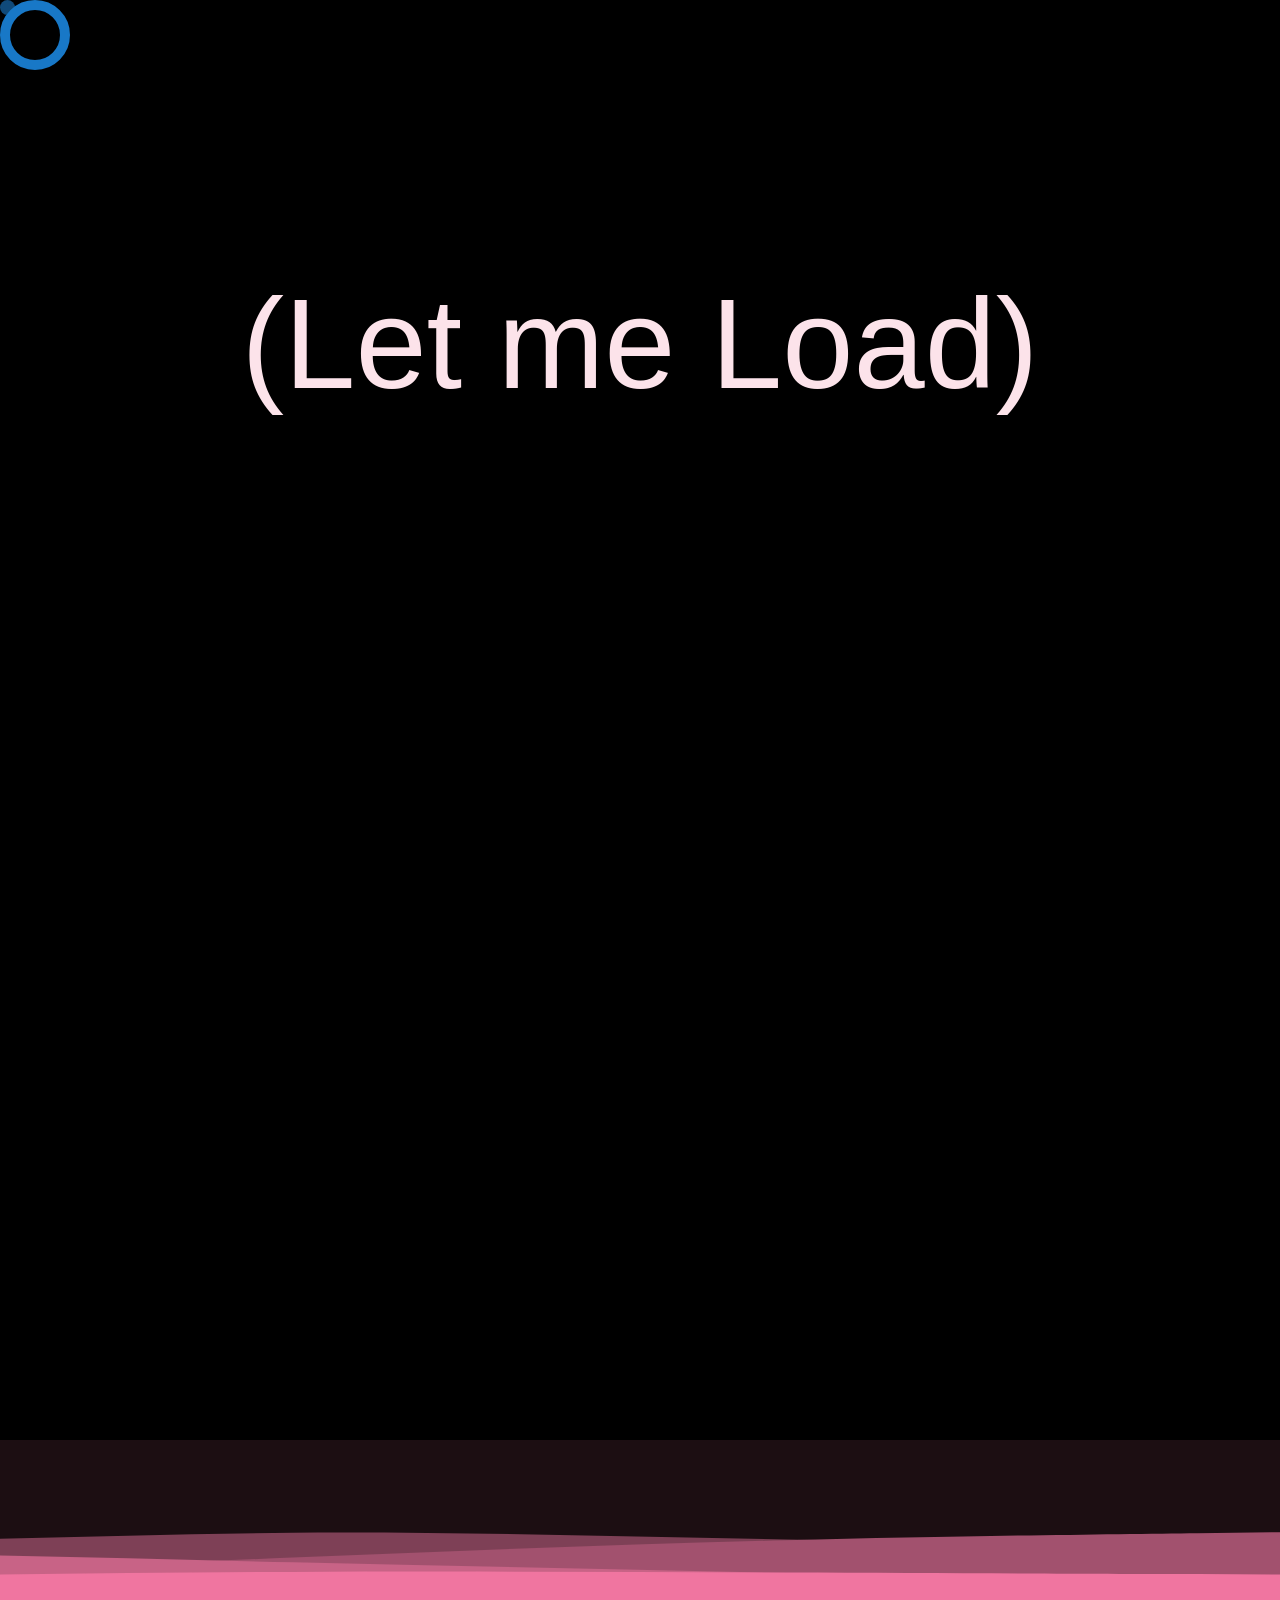
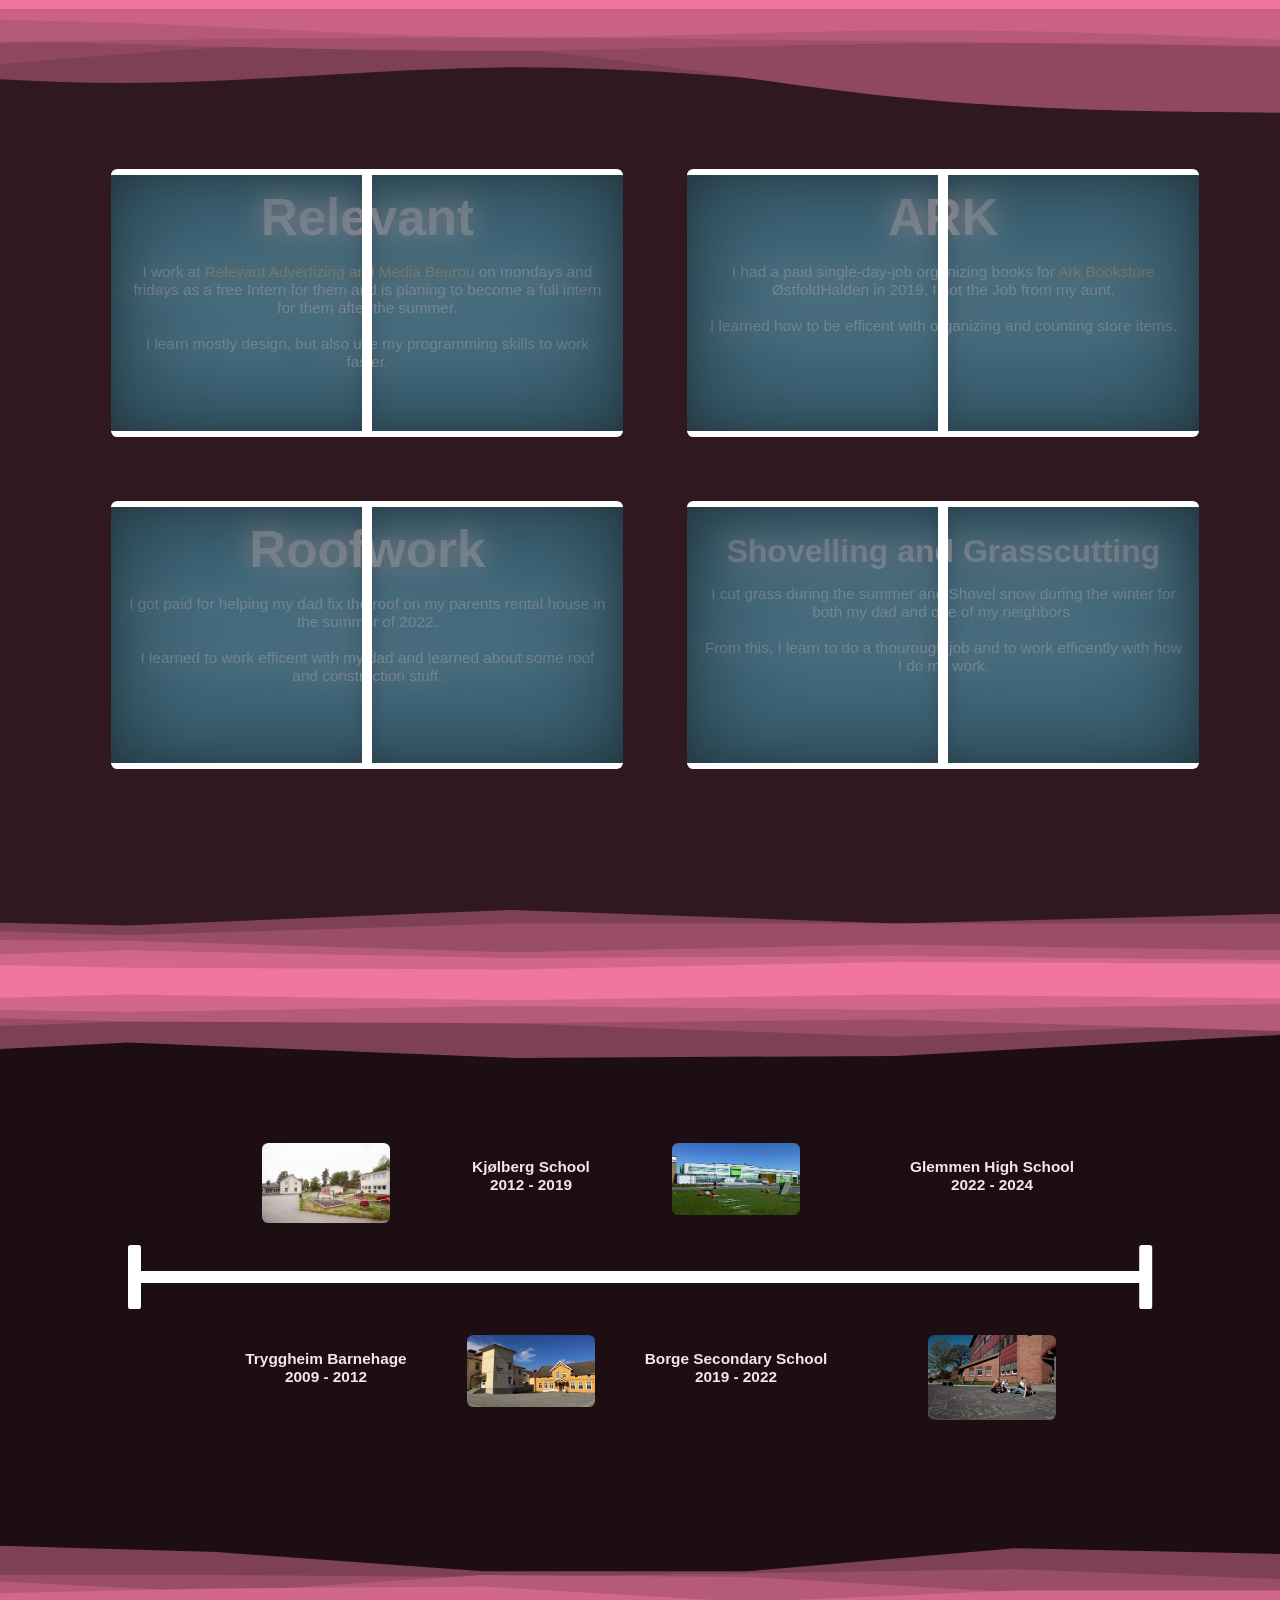
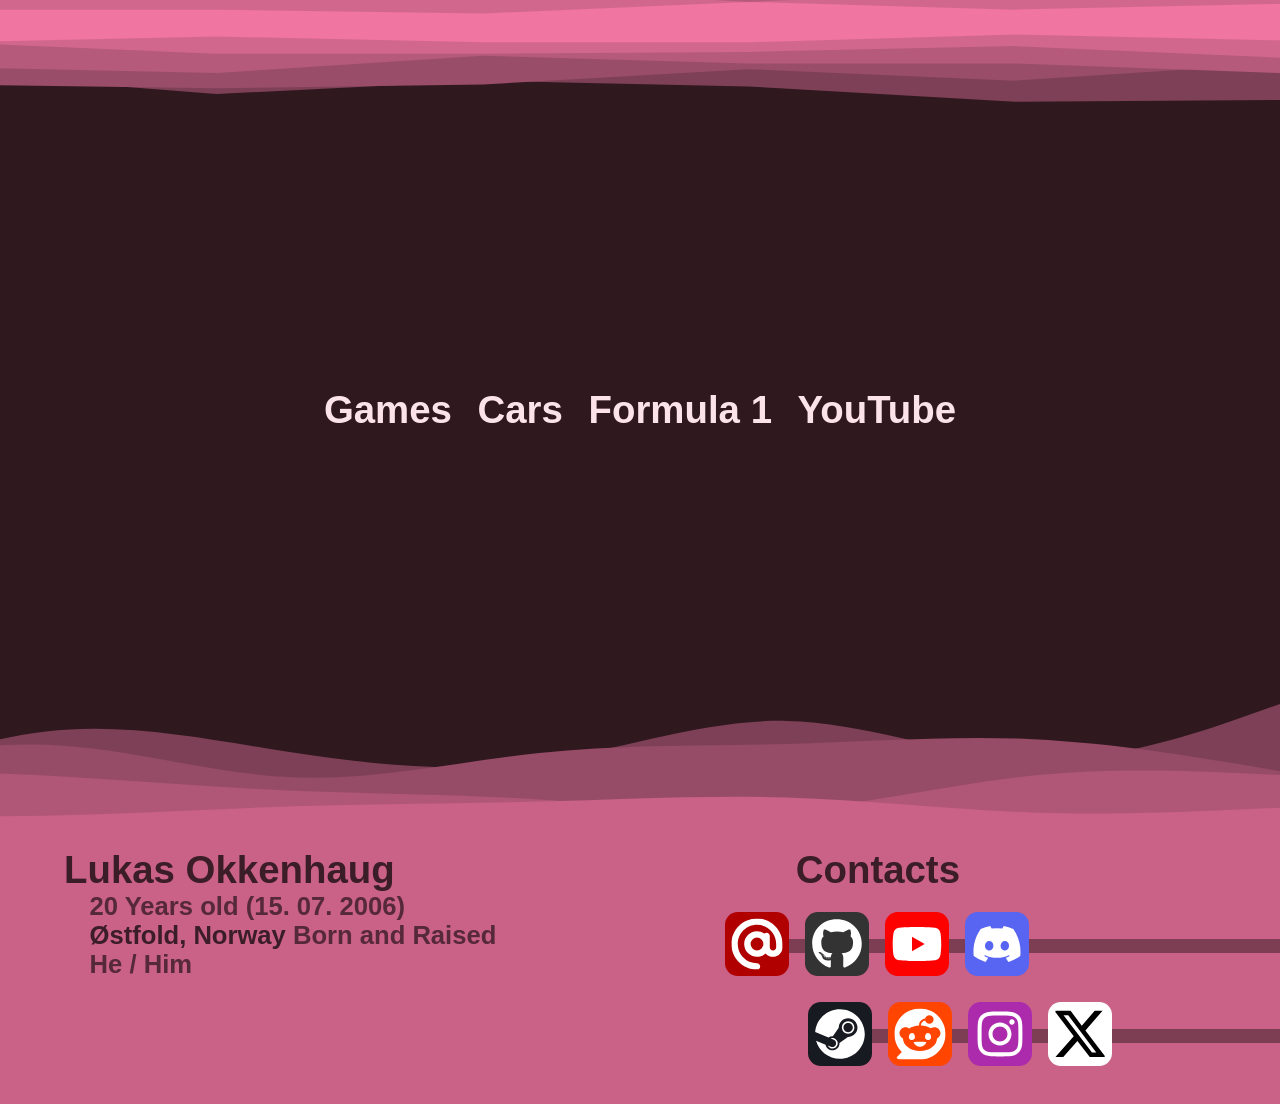
==== index.html @ d92f12a4 "updated f1" ====
<!doctype html><html lang="en"><head><meta charset="utf-8"/><link rel="icon" href="favicon.ico"/><meta name="viewport" content="width=device-width,initial-scale=1"/><meta name="theme-color" content="#000000"/><meta name="description" content="Web site created using create-react-app"/><link rel="apple-touch-icon" href="./logo192.png"/><link rel="manifest" href="./manifest.json"/><title>My Website</title><script defer="defer" src="/static/js/main.54875cd7.js"></script><link href="/static/css/main.f9979c32.css" rel="stylesheet"></head><body><noscript>This Webpage is made in React so you need to enable javascript to view it.</noscript><div id="root"></div></body></html>
---- static/css/main.f9979c32.css ----
@import url(https://fonts.googleapis.com/css2?family=Poppins:wght@300;500;600;800&display=swap);@keyframes transitionAni{0%{left:-170vw}50%{left:0}to{left:-170vw}}@keyframes transitionAni2{0%{left:0}50%{left:-170vw}to{left:0}}@keyframes cursor-appear{0%{opacity:1}50%{opacity:1}51%{opacity:0}to{opacity:0}}body{-webkit-font-smoothing:antialiased;-moz-osx-font-smoothing:grayscale;background-color:#1c0e12;color:#fce3ea;font-family:-apple-system,BlinkMacSystemFont,Segoe UI,Roboto,Oxygen,Ubuntu,Cantarell,Fira Sans,Droid Sans,Helvetica Neue,sans-serif;margin:0;overflow-x:hidden}body::-webkit-scrollbar{display:none}html{scroll-behavior:smooth}:target{scroll-margin-top:10vh}::selection{background:rgba(29,231,164,.251)}*{cursor:none!important}a{text-decoration:none}.App{text-align:center}.load{background:#000;font-size:10vw;height:100vh;padding:30vh 0;width:100vw;z-index:100}.load,nav{position:fixed}nav{align-items:center;display:flex;flex-direction:row;font-family:Poppins;height:10vh;justify-content:center;width:100%;z-index:99}nav .progress-container{background:linear-gradient(180deg,#000c,#0000);height:10vh;left:0;position:absolute;top:0;width:100vw;z-index:-1}nav .progress-container .progress-bar{background:#2e335e;border-radius:0 2vw 2vw 0;height:20%;width:0}nav a{cursor:pointer;margin-inline:2%;width:10%}nav a .lightBulb{background:#f075a0;border-radius:0 0 2vw 2vw;height:20%;margin-left:1%;width:8%}nav a .light,nav a .lightBulb{position:absolute;top:0;transition:.4s}nav a .light{height:0;margin-left:1.5%;width:7%}nav a p{color:#fff;font-size:1.8vw;transition:.4s;width:100%}nav a:hover .lightBulb{background:#fff;transition:.8s}nav a:hover .light{background:linear-gradient(180deg,grey,#0000);height:55%;transition:.8s}nav a:hover p{color:#fff;text-shadow:0 1vh 5px #ffffff80;transition:.8s}.me{cursor:pointer;left:calc(-33.33333vh - 1vw);position:fixed;top:15vh;transition:1.6s;z-index:99}.me p{aspect-ratio:1/1.5;background-image:url(/static/media/me.dd26ee35b5e93f497995.jpg);background-size:cover;border-left:none;border-radius:0 2vw 2vw 0;box-shadow:0 0 10px 30px #0000001a;height:50vh;outline:1vw solid #f075a0;z-index:9999}.me div{background:#f075a0;border-radius:2vw;box-shadow:0 0 10px 10px #0000001a;color:#000;font-family:Arial,Helvetica,sans-serif;font-size:200%;height:2.5vh;left:0;padding:5%;position:absolute;text-align:right;top:7.5%;transition:1.6s;width:calc(33.33333vh + 5vw);z-index:-1}.me:hover{left:0;transition:.8s}.me:hover div{left:-35.5vh;transition:.8s}.meOpen{left:0;transition:.8s}.meOpen div{left:-33.3333333333vh;transition:.8s}.spatter2{background-image:url(/static/media/spatter2.87e6352502f7a60a2fbf.svg);transition:.4s}.spatter1{background-image:url(/static/media/spatter1.b8eefba23e5a1b93fa4b.svg);transition:.4s}.spatter3{background-image:url(/static/media/spatter3.81a574295a35a681ec10.svg);transition:.4s}.spatter4{background-image:url(/static/media/spatter4.97a230adeb15614a0359.svg);transition:.4s}.spatter5{background-image:url(/static/media/spatter5.e0c00ff3ea4f531cc8f3.svg);transition:.4s}.transition{animation-duration:120s;animation-iteration-count:infinite;animation-name:transitionAni;animation-timing-function:linear;aspect-ratio:18/1;bottom:0;height:15vw;left:-170vw;pointer-events:none;position:absolute;z-index:92}.transition:nth-child(2n){animation-name:transitionAni2;top:0}article{margin:0;overflow-x:hidden;padding-bottom:16.6666666667vw;padding-top:12.5vw;position:relative;width:100vw}article:nth-child(2n){background:#30181f}.App-header{align-items:center;background-size:cover;display:flex;flex-direction:column;justify-content:center;min-height:100vh;overflow-x:hidden;width:100vw}.App-header .transition{animation:none}.App-header h1{-webkit-text-fill-color:#f075a0;background:linear-gradient(90deg,#f075a0,#1de7a4,#f075a0);-webkit-background-clip:text;background-clip:text;cursor:default;font-family:poppins;font-size:9vw;font-weight:800;margin:0}.App-header h1 span::selection{-webkit-text-fill-color:#0000;background:#0000}.App-header h1 span:hover{-webkit-text-fill-color:#0000}.App-header .cursor{-webkit-text-fill-color:#fff;animation-duration:1.5s;animation-iteration-count:infinite;animation-name:cursor-appear;animation-timing-function:linear}.App-header h2{font-family:poppins;font-size:4vw;font-weight:500;margin:0}.Circles1Cursor{aspect-ratio:1;border:10px solid #1878c733;border-radius:9em;height:50px;pointer-events:none;position:fixed;transition:.1s linear;z-index:10000}.Circles1Cursor:nth-child(2){background:#104a7a;border:none;height:15px;transition:0s}.Circles1Cursor:nth-child(3){border:10px solid #1878c7;transition:.15s linear}#Experience{position:relative}#Experience h1{font-size:3vw;margin:1.5vw 0 0;transition:1.2s}#Experience section{align-items:center;display:flex;flex-direction:row;justify-content:center;transition:1.2s}#Experience section .container{aspect-ratio:1.6/1;background:#7e4056;border-radius:2vw;box-shadow:inset 0 0 30px #000000b3;margin-inline:4%;overflow:hidden;position:relative;width:80%}#Experience section .container .icons-container{display:flex;flex-wrap:wrap;gap:1vw;justify-content:center;margin-left:10%;margin-top:2%;width:80%}#Experience section .container .icons-container img{aspect-ratio:1;cursor:pointer;filter:drop-shadow(0 0 20px rgba(0,0,0,.4));scale:1.0001;transition:.4s;width:20%}#Experience section .container .icons-container img:hover{scale:1.1;transition:.8s}#Experience .desc{aspect-ratio:1/1.6;background:#7e4056;border-radius:5vw 0 0 5vw;box-shadow:inset 0 0 30px #000000b3;pointer-events:none;position:absolute;right:-22.5%;text-align:center;top:12%;transition:1.2s;width:22.5%}#Experience .desc .wiki{left:1vw;position:absolute;top:1.75vw;width:4vw}#Experience .desc .wiki img{width:100%}#Experience .desc p{font-size:1.2vw;margin:5% 10%}#Experience .desc p li{font-size:1.4vw;list-style:armenian;margin:5% 15%;text-align:left}#Experience .desc p li a{color:#cdedff!important}#Experience .experienceShowDesc{pointer-events:all;right:0;transition:1.2s}#Work{grid-column-gap:5vw;grid-row-gap:5vw;align-items:center;column-gap:5vw;display:grid;grid-template-columns:auto auto;justify-content:center;row-gap:5vw}#Work .window{aspect-ratio:2/1;-webkit-backdrop-filter:blur(5px);backdrop-filter:blur(5px);background:rgba(124,218,255,.541);border:.5vw solid #fff;border-left:none;border-radius:.5vw;border-right:none;box-shadow:inset 0 0 100px #0006;margin-inline:3%;overflow:hidden;position:relative;transition:1.6s;width:40vw}#Work .window a{color:#ffb77c}#Work .window h1{font-size:4vw;margin:1vw 0 0;transition:1.6s}#Work .window:nth-child(6) h1{font-size:2.5vw;margin:2vw 0 0}#Work .window p{font-size:1.2vw;margin:3%;transition:1.6s}#Work .window .blur{left:-2%}#Work .window .blur,#Work .window .blurT{-webkit-backdrop-filter:blur(15px);backdrop-filter:blur(15px);background:#0006;height:100%;position:absolute;transition:.8s;transition-delay:.5s;width:52%;z-index:2}#Work .window .blurT{right:-2%}#Work .window .plank{border-right:.5vw solid #fff;left:0}#Work .window .plank,#Work .window .plankT{height:100%;position:absolute;transition:.8s;transition-delay:.5s;width:49%;z-index:3}#Work .window .plankT{border-left:.5vw solid #fff;right:0}#Work .window:hover .blur{left:-52%;transition:1.6s}#Work .window:hover .plank{left:-49%;transition:1.6s}#Work .window:hover .blurT{right:-52%;transition:1.6s}#Work .window:hover .plankT{right:-49%;transition:1.6s}#Work .window:hover h1,#Work .window:hover p{opacity:1;transition:.8s}#Education .transition{right:-170vw}#Education .transition:hover{right:0;transition:50s}#Education section .line{aspect-ratio:80/1;background:#fff;margin:10vw;position:relative;width:80vw}#Education section .line .endline{aspect-ratio:1/5;background:#fff;border-radius:.2vw;box-shadow:79vw 0 #fff;height:5vw;position:absolute;top:-2vw;transition:.8s;transition-delay:2s}#Education section .line:hover .endline{box-shadow:81vw 0 #fff;margin-left:-1vw;transition:.4s}#Education section .line .school{left:10%;position:absolute}#Education section .line .school img{border-radius:.5vw;left:2.5vw;overflow:hidden;position:absolute;scale:1.0001;top:-10vw;transition:.4s;width:10vw}#Education section .line .school h1{border-radius:9em;color:#fce3ea;font-size:1.2vw;position:absolute;scale:1.000001;top:5vw;transition:.4s;width:15vw}#Education section .line .school:nth-child(odd) img{top:5vw}#Education section .line .school:nth-child(odd) h1{top:-10vw}#Education section .line .school:nth-child(3){left:30%}#Education section .line .school:nth-child(4){left:50%}#Education section .line .school:nth-child(5){left:75%}#Education section .line .school:hover img{box-shadow:0 .5vw 10px #0006;scale:1.2;transition:1.2s}#Education section .line .school:hover h1{scale:1.05;transition:1.2s}#Hobbies{flex-direction:column;min-height:50vh}#Hobbies,#Hobbies .titles{display:flex;gap:2vw;justify-content:center}#Hobbies .titles{flex-direction:row}#Hobbies .container{background:#7e4056;border-radius:2vw;box-shadow:inset 0 0 30px #000000b3;display:flex;flex-direction:row;flex-wrap:wrap;margin-inline:7.5%;overflow:hidden;padding:2vw;position:relative;width:80vw!important}#Hobbies h1{cursor:pointer;font-size:3vw;height:-webkit-fit-content;height:-moz-fit-content;height:fit-content;transition:.5s}#Hobbies h1:hover{text-shadow:0 .25vw #00a2ff;transition:.4s}#Hobbies .transition:nth-child(odd){animation:none;margin-top:15vw}#Hobbies .Games{align-items:center;display:flex;gap:5vw;justify-content:center}#Hobbies .Games .gameList{grid-gap:2vw;display:grid;gap:2vw;grid-template-columns:auto auto auto}#Hobbies .Games .gameList .game{aspect-ratio:1/1.43;border-radius:.5vw;cursor:pointer;overflow:hidden;transform:scaleY(.99);transition:1.2s;width:10vw}#Hobbies .Games .gameList .game div{aspect-ratio:1/1.43;background:linear-gradient(0deg,#ffffff1a,#0000 50%);position:absolute;transition:1.6s;width:10vw}#Hobbies .Games .gameList .game img{height:100%}#Hobbies .Games .gameList .game:hover{box-shadow:0 1.5vh 20px #0006;transform:scaleY(.95);transition:.8s}#Hobbies .Games .gameList .game:hover>div{height:inherit;margin-top:-14.3vw;transition:.8s}#Hobbies .Games .gameDescriptions{aspect-ratio:1/.75;background:#693648;border-radius:2vw;box-shadow:inset 0 0 20px #0009;padding:2vw;width:40%}#Hobbies .Games .gameDescriptions .gameDesc{display:none}#Hobbies .Games .gameDescriptions .gameDesc h1{cursor:text;margin:0}#Hobbies .Games .gameDescriptions .gameDesc h1:hover{text-shadow:none}#Hobbies .Games .gameDescriptions .gameDesc p{font-size:1.2vw;line-height:2vw}#Hobbies .Games .gameDescriptions svg{aspect-ratio:1;border-radius:100vw;margin-top:5%;margin-inline:1vw;padding:1vw;scale:1.00001;transition:.2s;width:2.5vw}#Hobbies .Games .gameDescriptions svg:hover{scale:1.2;transition:.4s}#Hobbies .Cars{align-items:center;display:flex;justify-content:center;overflow:hidden}#Hobbies .Cars .car img:first-child{cursor:pointer;filter:drop-shadow(0 0 20px rgba(0,0,0,.4));height:10vw;margin:3vw 3vw 33vh;scale:1.0001;transition:1.2s}#Hobbies .Cars .car img:nth-child(2){bottom:2vw;filter:drop-shadow(0 20px 20px rgba(0,0,0,.4));pointer-events:none;position:absolute;right:-26vw;width:30vw}#Hobbies .Cars .car:hover img:first-child{scale:1.1;transition:.8s}#Hobbies .Cars .car:hover img:nth-child(2){right:81vw;rotate:20deg;transition:3.2s ease-in-out}#Hobbies .Formula{background:linear-gradient(130deg,#000 -33%,#fa7e0b);height:65vh}#Hobbies .Formula h1{background:rgba(15,126,89,.188);border:1vw solid rgba(15,126,89,.063);border-radius:2vw;bottom:5%;font-size:1.5vw;height:-webkit-fit-content;height:-moz-fit-content;height:fit-content;left:5%;opacity:0;padding:3.5vw;pointer-events:none;position:absolute;transition:.4s;width:45%}#Hobbies .Formula h1 img{border-radius:.5vw;left:1vw;opacity:.4;position:absolute;top:1vw;width:5vw!important}#Hobbies .Formula .team img{cursor:pointer;filter:drop-shadow(0 0 50px rgba(0,0,0,.2));position:absolute;right:2vw;scale:1.0001;top:0;transition:1.2s;width:10vw;z-index:2}#Hobbies .Formula .team img:hover{scale:1.05;transition:.8s}#Hobbies .Formula .team:hover{transition:.8s}#Hobbies .Formula .team:hover>h1{opacity:1;transition:.8s}#Hobbies .Formula .driver img{bottom:0;cursor:pointer;filter:drop-shadow(0 0 50px rgba(0,0,0,.2));position:absolute;right:-2.5vw;scale:1.0001;transition:1.2s;width:17.5vw;z-index:2}#Hobbies .Formula .driver:nth-child(2) img{right:10vw;width:16vw}#Hobbies .Formula .driver:first-child img{right:20vw;width:14.5vw}#Hobbies .Formula .driver:hover>img{filter:drop-shadow(0 0 50px rgba(0,0,0,.5));scale:1.05;transition:.8s}#Hobbies .Formula .driver:hover>h1{opacity:1;transition:.8s}#Hobbies .YouTube{align-items:center;display:flex;height:70vh;justify-content:center;overflow:hidden}#Hobbies .YouTube iframe{border-radius:1vw;box-shadow:10px 10px #0000002e;width:40vw}#Hobbies .YouTube p{font-size:2vw;margin-left:2vw;width:75%}footer{aspect-ratio:5/1;background:#ca6186;margin:0;position:relative;width:100vw}footer .info{margin-left:5vw;text-align:left}footer .info h1{color:#3a1d27;font-size:3vw;margin:0}footer .info h1:nth-child(2){position:absolute;right:25vw;text-align:center;top:0}footer .info p{color:rgba(59,28,39,.816);font-size:2vw;font-weight:600;margin:0 2vw}footer .info p a{color:#3a1d27}footer section{display:flex;justify-content:right;position:absolute;right:19%;top:25%;width:25vw}footer section:nth-child(odd){right:12.5%;top:60%}footer section div{background-color:rgba(58,29,39,.525);height:20%;position:absolute;right:-110%;top:40%;width:200%;z-index:0}footer section a{margin-inline:2.5%;width:100%;z-index:1}footer section a svg{aspect-ratio:1;border-radius:1vw;padding:10%;scale:1.00001;transition:1.6s;width:80%}footer section a svg:hover{box-shadow:inset 0 0 30px #0006;scale:1.05;transition:.8s}@media (max-width:99.999vh){.me{display:none}nav a{width:40%}nav a .lightBulb{margin-left:2.5%;width:35%}nav a .light{margin-left:5%;width:30%}nav a p{font-size:5vw}.Circles1Cursor,nav a:nth-child(3),nav a:nth-child(4),nav a:nth-child(5),nav a:nth-child(6){display:none}#Experience section{flex-direction:column}#Experience section .container:nth-child(2){margin-top:10%}#Experience section .media-icon,#Experience section .programming-icon{width:10vw}#Work{grid-template-columns:auto}#Work .window{width:80vw}#Work .window h1{font-size:10vw}#Work .window p{font-size:2.5vw}#Education section .line{aspect-ratio:1/25;margin:5vw 47.5vw;width:5vw}#Education section .line .endline{aspect-ratio:5/1;box-shadow:0 125vw #fff,0 1vw 20px #0006,79vw 1vw 20px #0006;left:-10vw}#Education section .line .school{left:10%;position:absolute;top:10%}#Education section .line .school img{border-radius:.5vw;box-shadow:0 .2vw 10px #0003;left:-37.5vw;scale:1.0001;top:-10vw!important;transition:.4s;width:25vw}#Education section .line .school h1{font-size:3vw;left:5vw;position:absolute;top:10vw;transition:.4s;width:45vw}#Education section .line .school:nth-child(2n) img{left:15vw;margin-top:9vh}#Education section .line .school:nth-child(2n) h1{left:-47.5vw;top:0}#Education section .line .school:nth-child(3){top:40%}#Education section .line .school:nth-child(4){top:55%}#Education section .line .school:nth-child(5){top:85%}#Hobbies .Games{flex-direction:column}#Hobbies .Games .gameList{grid-template-columns:auto auto}#Hobbies .Games .game{width:35vw!important}#Hobbies .Games .gameDescriptions{aspect-ratio:auto;width:95%}#Hobbies .Games .gameDescriptions h1{font-size:10vw}#Hobbies .Games .gameDescriptions p{font-size:4vw!important;line-height:6vw!important}#Hobbies .cars{padding-bottom:40vw}#Hobbies .cars .car img:first-child{height:40vw;margin:3vw}#Hobbies .cars .car img:nth-child(2){right:-68vw;width:80vw}#Hobbies .f1 .driver img{width:40vw}#Hobbies .f1 .driver:nth-child(2) img{right:20vw;width:35vw}#Hobbies .f1 .driver:first-child img{right:40vw;width:30vw}#Hobbies .f1 .driver h1{font-size:3vw}}
/*# sourceMappingURL=main.f9979c32.css.map*/
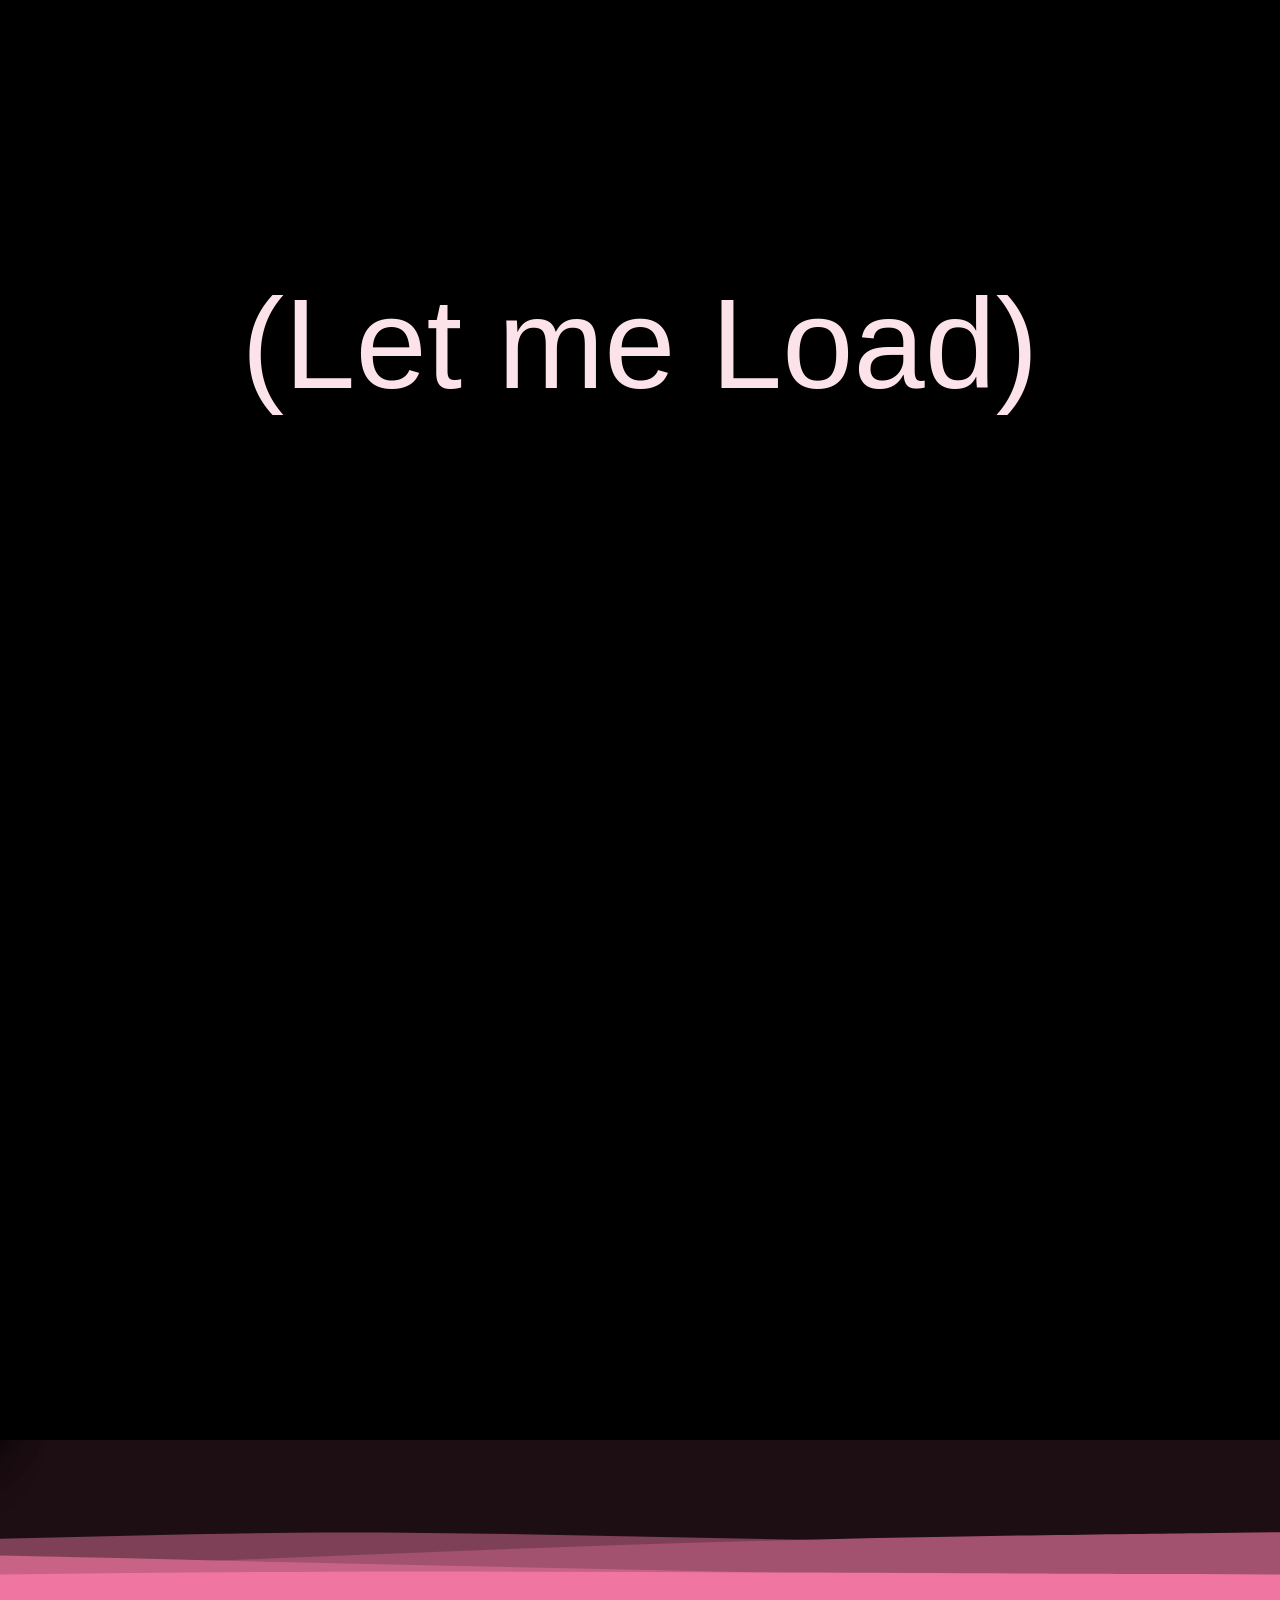
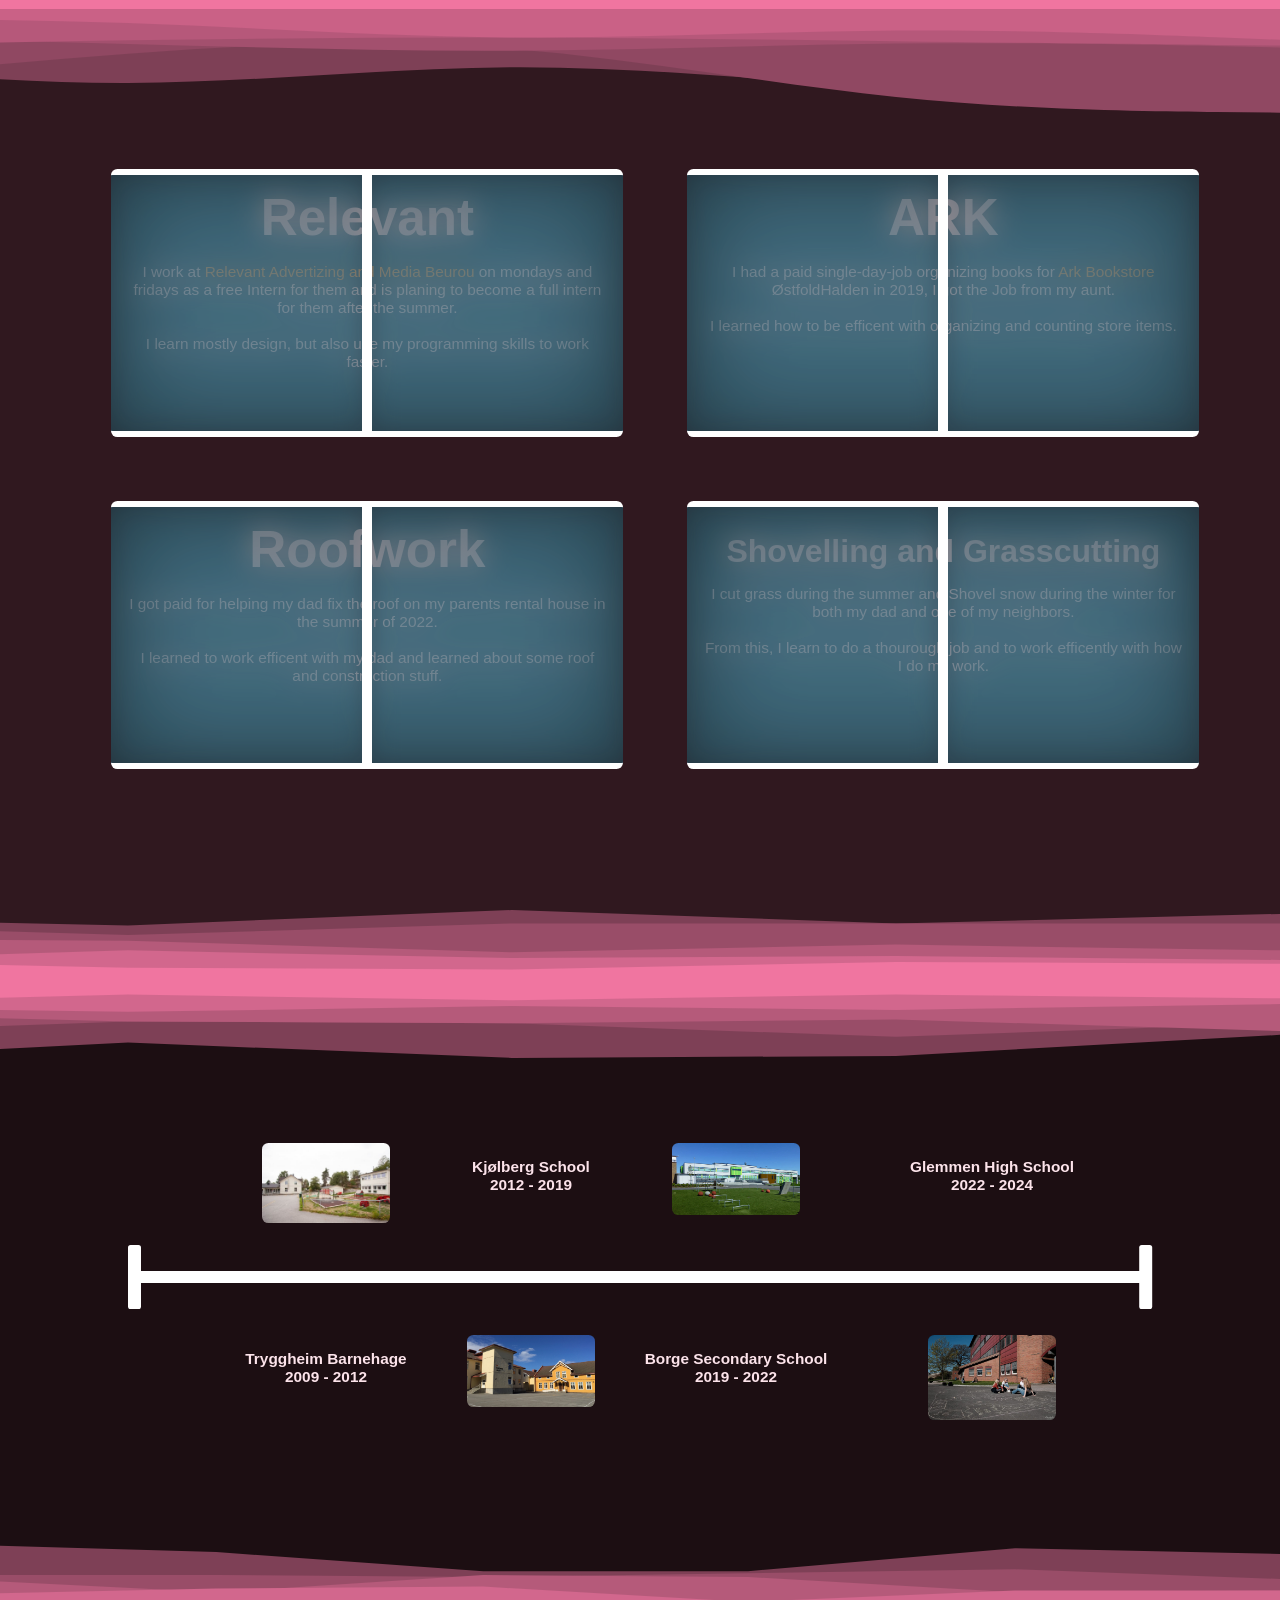
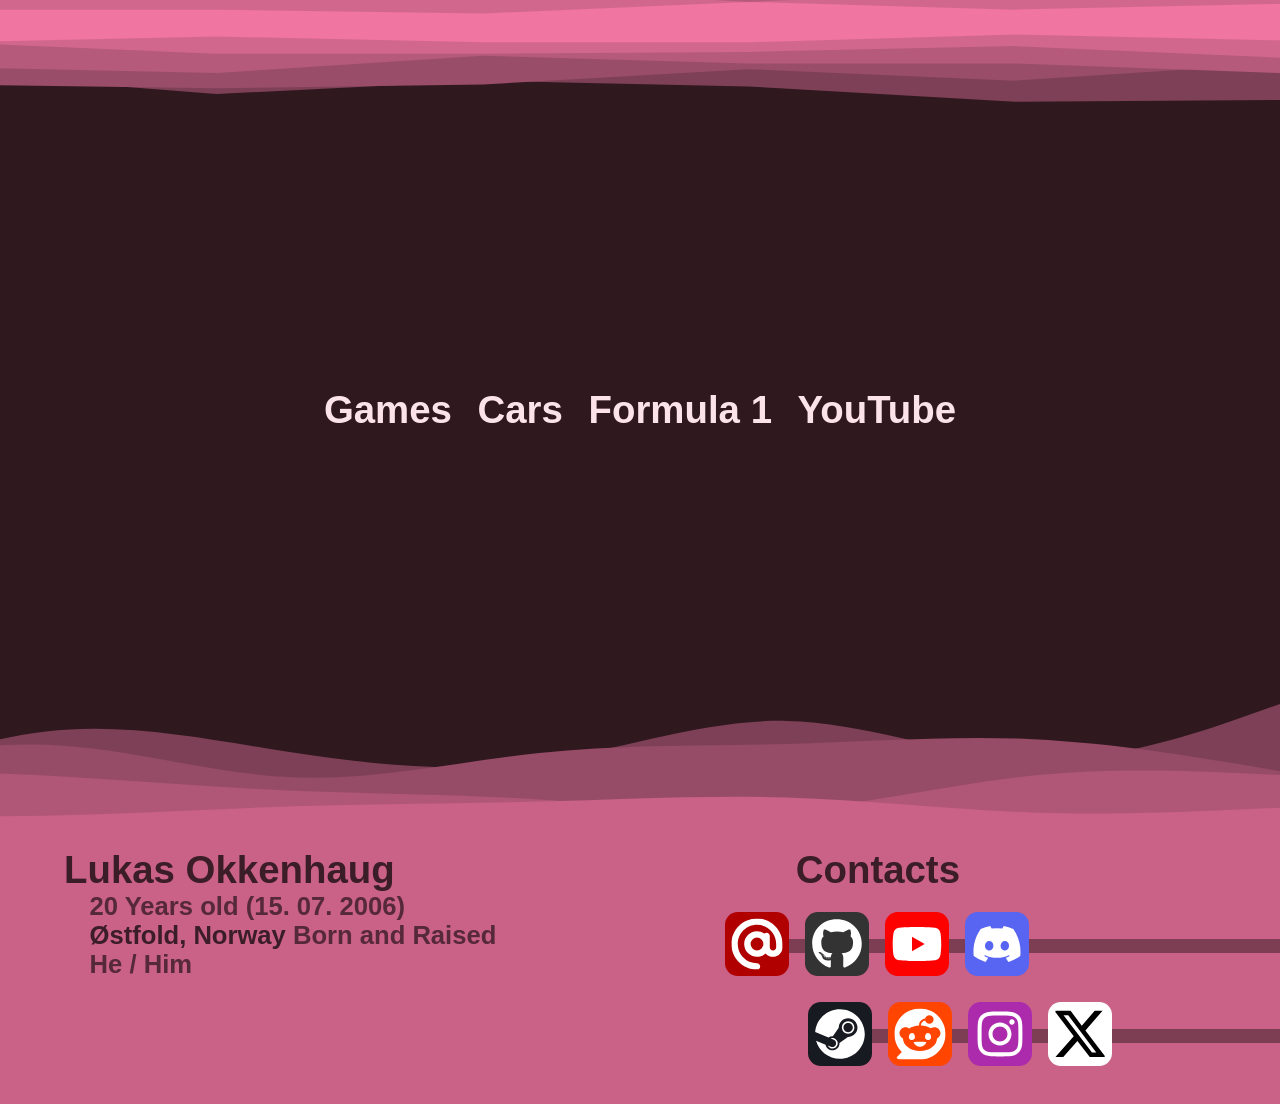
==== commit 6f62cdd7: "Massive visual update" ====
--- a/index.html
+++ b/index.html
@@ -1 +1 @@
-<!doctype html><html lang="en"><head><meta charset="utf-8"/><link rel="icon" href="favicon.ico"/><meta name="viewport" content="width=device-width,initial-scale=1"/><meta name="theme-color" content="#000000"/><meta name="description" content="Web site created using create-react-app"/><link rel="apple-touch-icon" href="./logo192.png"/><link rel="manifest" href="./manifest.json"/><title>My Website</title><script defer="defer" src="/static/js/main.54875cd7.js"></script><link href="/static/css/main.f9979c32.css" rel="stylesheet"></head><body><noscript>This Webpage is made in React so you need to enable javascript to view it.</noscript><div id="root"></div></body></html>+<!doctype html><html lang="en"><head><meta charset="utf-8"/><link rel="icon" href="favicon.ico"/><meta name="viewport" content="width=device-width,initial-scale=1"/><meta name="theme-color" content="#000000"/><meta name="description" content="Web site created using create-react-app"/><link rel="apple-touch-icon" href="./logo192.png"/><link rel="manifest" href="./manifest.json"/><title>My Website</title><script defer="defer" src="/static/js/main.da19c55f.js"></script><link href="/static/css/main.7c0d3ec7.css" rel="stylesheet"></head><body><noscript>This Webpage is made in React so you need to enable javascript to view it.</noscript><div id="root"></div></body></html>
--- a/static/css/main.7c0d3ec7.css
+++ b/static/css/main.7c0d3ec7.css
@@ -0,0 +1,2 @@
+@import url(https://fonts.googleapis.com/css2?family=Poppins:wght@300;500;600;800&display=swap);@keyframes transitionAni{0%{left:-170vw}50%{left:0}to{left:-170vw}}@keyframes transitionAni2{0%{left:0}50%{left:-170vw}to{left:0}}@keyframes cursor-appear{0%{opacity:1}50%{opacity:1}51%{opacity:0}to{opacity:0}}@keyframes subscribe{0%{margin-left:0}to{margin-left:-12.7%}}body{-webkit-font-smoothing:antialiased;-moz-osx-font-smoothing:grayscale;background-color:#1c0e12;color:#fce3ea;font-family:-apple-system,BlinkMacSystemFont,Segoe UI,Roboto,Oxygen,Ubuntu,Cantarell,Fira Sans,Droid Sans,Helvetica Neue,sans-serif;margin:0;overflow-x:hidden}body::-webkit-scrollbar{display:none}html{scroll-behavior:smooth}:target{scroll-margin-top:10vh}::selection{background:rgba(29,231,164,.251)}a{text-decoration:none}.App{text-align:center}.blur{-webkit-backdrop-filter:drop-shadow(2);backdrop-filter:drop-shadow(2);pointer-events:none;z-index:1000000000000000}.blur,.load{height:100vh;position:fixed;width:100vw}.load{background:#000;font-size:10vw;padding:30vh 0;z-index:100}nav{align-items:center;display:flex;flex-direction:row;font-family:Poppins;height:10vh;justify-content:center;position:fixed;width:100%;z-index:99}nav a{cursor:pointer;margin-inline:2%;width:10%}nav a .lightBulb{background:#f075a0;border-radius:0 0 2vw 2vw;height:1vw;margin-left:1%;position:absolute;top:0;transition:.4s;width:8%}nav a p{color:#fff;font-size:1.8vw;transition:.4s;width:100%}nav a:hover .lightBulb{height:1.2vw;transition:.4s}nav a:active .lightBulb,nav a:active p{margin-top:-1.2vw;transition:.2s}.me{cursor:pointer;left:calc(-33.33333vh - 1vw);position:fixed;top:15vh;transition:1.6s;z-index:99}.me p{aspect-ratio:1/1.5;background-image:url(/static/media/me.dd26ee35b5e93f497995.jpg);background-size:cover;border-left:none;border-radius:0 2vw 2vw 0;box-shadow:0 0 10px 30px #0000001a;height:50vh;outline:1vw solid #f075a0;z-index:9999}.me div{background:#f075a0;border-radius:2vw;box-shadow:0 0 10px 10px #0000001a;color:#000;font-family:Arial,Helvetica,sans-serif;font-size:200%;height:2.5vh;left:0;padding:5%;position:absolute;text-align:right;top:7.5%;transition:1.6s;width:calc(33.33333vh + 5vw);z-index:-1}.me:hover{left:0;transition:.8s}.me:hover div{left:-35.5vh;transition:.8s}.meOpen{left:0;transition:.8s}.meOpen div{left:-33.3333333333vh;transition:.8s}.spatter2{background-image:url(/static/media/spatter2.87e6352502f7a60a2fbf.svg);transition:.4s}.spatter1{background-image:url(/static/media/spatter1.b8eefba23e5a1b93fa4b.svg);transition:.4s}.spatter3{background-image:url(/static/media/spatter3.81a574295a35a681ec10.svg);transition:.4s}.spatter4{background-image:url(/static/media/spatter4.97a230adeb15614a0359.svg);transition:.4s}.spatter5{background-image:url(/static/media/spatter5.e0c00ff3ea4f531cc8f3.svg);transition:.4s}.scrollbar{aspect-ratio:1/10;background:#fff;cursor:pointer;height:20vh;position:fixed;right:1vw;top:50%;transform:translateY(-50%);z-index:99}.scrollbar,.scrollbar p{border-radius:9em;margin:0}.scrollbar p{aspect-ratio:1;background:#d9d9d9;height:20%;left:-50%;position:absolute;top:-10%}.scrollbar:active p{scale:.9;transition:.2s}.transition{animation-duration:120s;animation-iteration-count:infinite;animation-name:transitionAni;animation-timing-function:linear;aspect-ratio:18/1;bottom:0;height:15vw;left:-170vw;pointer-events:none;position:absolute;z-index:92}.transition:nth-child(2n){animation-name:transitionAni2;top:0}article{margin:0;overflow-x:hidden;padding-bottom:16.6666666667vw;padding-top:12.5vw;position:relative;width:100vw}article:nth-child(2n){background:#30181f}.App-header{align-items:center;background-size:cover;display:flex;flex-direction:column;justify-content:center;min-height:100vh;overflow-x:hidden;width:100vw}.App-header div{-webkit-backdrop-filter:blur(20px);backdrop-filter:blur(20px);background:#0003;height:100%;position:absolute;width:100%}.App-header .transition{animation:none}.App-header h1{-webkit-text-fill-color:#f075a0;background:linear-gradient(90deg,#f075a0,#1de7a4,#f075a0);-webkit-background-clip:text;background-clip:text;font-family:poppins;font-size:9vw;font-weight:800;margin:0;z-index:1}.App-header h1 span::selection{-webkit-text-fill-color:#0000;background:#0000}.App-header .cursor{-webkit-text-fill-color:#fff;animation-duration:1.5s;animation-iteration-count:infinite;animation-name:cursor-appear;animation-timing-function:linear}.App-header h2{font-family:poppins;font-size:4vw;font-weight:500;margin:0;z-index:1}#Experience{position:relative}#Experience h1{font-size:3vw;margin:1.5vw 0 0;transition:1.2s}#Experience section{align-items:center;display:flex;flex-direction:row;justify-content:center;transition:1.2s}#Experience section .container{aspect-ratio:1.6/1;background:#7e4056;border-radius:2vw;box-shadow:inset 0 0 30px #000000b3;margin-inline:4%;overflow:hidden;position:relative;width:80%}#Experience section .container .icons-container{display:flex;flex-wrap:wrap;gap:1vw;justify-content:center;margin-left:10%;margin-top:2%;width:80%}#Experience section .container .icons-container img{aspect-ratio:1;cursor:pointer;filter:drop-shadow(0 0 20px rgba(0,0,0,.4));scale:1.0001;transition:.4s;width:20%}#Experience section .container .icons-container img:hover{scale:1.1;transition:.8s}#Experience .desc{-webkit-backdrop-filter:blur(10px);backdrop-filter:blur(10px);background:#bebebe15;border-radius:4vw;box-shadow:0 0 40px #00000080;left:-25%;position:absolute;text-align:center;top:50%;transform:translate(-50%,-55%);transition:1.2s;width:50vw}#Experience .desc div{aspect-ratio:1;border-radius:3vw 0 0 0;box-shadow:inset .6vw .6vw red;cursor:pointer;left:1vw;position:absolute;top:1vw;transition:.4s;width:10%}#Experience .desc div:active{box-shadow:inset .4vw .4vw red;transition:.2s}#Experience .desc p{font-size:1.2vw;margin:5% 10%}#Experience .desc p li{font-size:1.4vw;list-style:armenian;margin:5% 15%;text-align:left}#Experience .desc p li a{color:#cdedff!important}#Experience .experienceShowDesc{left:50%}#Work{grid-column-gap:5vw;grid-row-gap:5vw;align-items:center;column-gap:5vw;display:grid;grid-template-columns:auto auto;justify-content:center;row-gap:5vw}#Work .window{aspect-ratio:2/1;-webkit-backdrop-filter:blur(5px);backdrop-filter:blur(5px);background:rgba(124,218,255,.541);border:.5vw solid #fff;border-left:none;border-radius:.5vw;border-right:none;box-shadow:inset 0 0 100px #0006;margin-inline:3%;overflow:hidden;position:relative;transition:1.6s;width:40vw}#Work .window a{color:#ffb77c}#Work .window h1{font-size:4vw;margin:1vw 0 0;transition:1.6s}#Work .window:nth-child(6) h1{font-size:2.5vw;margin:2vw 0 0}#Work .window p{font-size:1.2vw;margin:3%;transition:1.6s}#Work .window .blur{left:-2%}#Work .window .blur,#Work .window .blurT{-webkit-backdrop-filter:blur(15px);backdrop-filter:blur(15px);background:#0006;height:100%;position:absolute;transition:.8s;transition-delay:.5s;width:52%;z-index:2}#Work .window .blurT{right:-2%}#Work .window .plank{border-right:.5vw solid #fff;left:0}#Work .window .plank,#Work .window .plankT{height:100%;position:absolute;transition:.8s;transition-delay:.5s;width:49%;z-index:3}#Work .window .plankT{border-left:.5vw solid #fff;right:0}#Work .window:hover .blur{left:-52%;transition:1.6s}#Work .window:hover .plank{left:-49%;transition:1.6s}#Work .window:hover .blurT{right:-52%;transition:1.6s}#Work .window:hover .plankT{right:-49%;transition:1.6s}#Work .window:hover h1,#Work .window:hover p{opacity:1;transition:.8s}#Education .transition{right:-170vw}#Education .transition:hover{right:0;transition:50s}#Education section .line{aspect-ratio:80/1;background:#fff;margin:10vw;position:relative;width:80vw}#Education section .line .endline{aspect-ratio:1/5;background:#fff;border-radius:.2vw;box-shadow:79vw 0 #fff;height:5vw;position:absolute;top:-2vw;transition:.8s;transition-delay:2s}#Education section .line:hover .endline{box-shadow:81vw 0 #fff;margin-left:-1vw;transition:.4s}#Education section .line .school{left:10%;position:absolute}#Education section .line .school img{border-radius:.5vw;left:2.5vw;overflow:hidden;position:absolute;scale:1.0001;top:-10vw;transition:.4s;width:10vw}#Education section .line .school h1{border-radius:9em;color:#fce3ea;font-size:1.2vw;position:absolute;scale:1.000001;top:5vw;transition:.4s;width:15vw}#Education section .line .school:nth-child(odd) img{top:5vw}#Education section .line .school:nth-child(odd) h1{top:-10vw}#Education section .line .school:nth-child(3){left:30%}#Education section .line .school:nth-child(4){left:50%}#Education section .line .school:nth-child(5){left:75%}#Education section .line .school:hover img{box-shadow:0 .5vw 10px #0006;scale:1.2;transition:1.2s}#Education section .line .school:hover h1{scale:1.05;transition:1.2s}#Hobbies{flex-direction:column;min-height:50vh}#Hobbies,#Hobbies .titles{display:flex;gap:2vw;justify-content:center}#Hobbies .titles{flex-direction:row}#Hobbies .container{background:#7e4056;border-radius:2vw;box-shadow:inset 0 0 30px #0009;display:flex;flex-direction:row;flex-wrap:wrap;margin-inline:7.5%;overflow:hidden;padding:2vw;position:relative;width:80vw!important}#Hobbies h1{cursor:pointer;font-size:3vw;height:-webkit-fit-content;height:-moz-fit-content;height:fit-content;transition:.5s}#Hobbies h1:hover{text-shadow:0 .25vw #00a2ff;transition:.4s}#Hobbies .transition:nth-child(odd){animation:none;margin-top:15vw}#Hobbies .Games{align-items:center;display:flex;gap:5vw;justify-content:center}#Hobbies .Games .gameList{grid-gap:2vw;display:grid;gap:2vw;grid-template-columns:auto auto auto}#Hobbies .Games .gameList .game{aspect-ratio:1/1.43;border-radius:.5vw;cursor:pointer;overflow:hidden;transform:scaleY(.99);transition:1.2s;width:10vw}#Hobbies .Games .gameList .game div{aspect-ratio:1/1.43;background:linear-gradient(0deg,#ffffff1a,#0000 50%);position:absolute;transition:1.6s;width:10vw}#Hobbies .Games .gameList .game img{height:100%}#Hobbies .Games .gameList .game:hover{box-shadow:0 1.5vh 20px #0006;transform:scaleY(.95);transition:.8s}#Hobbies .Games .gameList .game:hover>div{height:inherit;margin-top:-14.3vw;transition:.8s}#Hobbies .Games .gameDescriptions{aspect-ratio:1/.75;background:#693648;border-radius:2vw;box-shadow:inset 0 0 20px #0009;padding:2vw;width:40%}#Hobbies .Games .gameDescriptions .gameDesc{display:none}#Hobbies .Games .gameDescriptions .gameDesc h1{cursor:text;margin:0}#Hobbies .Games .gameDescriptions .gameDesc h1:hover{text-shadow:none}#Hobbies .Games .gameDescriptions .gameDesc p{font-size:1.2vw;line-height:2vw}#Hobbies .Games .gameDescriptions svg{aspect-ratio:1;border-radius:100vw;margin-top:5%;margin-inline:1vw;padding:1vw;scale:1.00001;transition:.2s;width:2.5vw}#Hobbies .Games .gameDescriptions svg:hover{scale:1.2;transition:.4s}#Hobbies .Cars{align-items:center;display:flex;justify-content:center;overflow:hidden}#Hobbies .Cars .car img:first-child{cursor:pointer;filter:drop-shadow(0 0 20px rgba(0,0,0,.4));height:10vw;margin:3vw 3vw 33vh;scale:1.0001;transition:1.2s}#Hobbies .Cars .car img:nth-child(2){bottom:2vw;filter:drop-shadow(0 20px 20px rgba(0,0,0,.4));pointer-events:none;position:absolute;right:-26vw;width:30vw}#Hobbies .Cars .car:hover img:first-child{scale:1.1;transition:.8s}#Hobbies .Cars .car:hover img:nth-child(2){right:81vw;rotate:20deg;transition:3.2s ease-in-out}#Hobbies .Formula{background:linear-gradient(130deg,#fa7e0b 33%,#63d0e0);height:65vh}#Hobbies .Formula h1{background:rgba(15,126,89,.188);border:1vw solid rgba(15,126,89,.063);border-radius:2vw;bottom:5%;font-size:1.5vw;height:-webkit-fit-content;height:-moz-fit-content;height:fit-content;left:5%;opacity:0;padding:3.5vw;pointer-events:none;position:absolute;transition:.4s;width:45%}#Hobbies .Formula h1 img{border-radius:.5vw;left:1vw;opacity:.4;position:absolute;top:1vw;width:5vw!important}#Hobbies .Formula .team img{cursor:pointer;filter:drop-shadow(0 0 50px rgba(0,0,0,.2));position:absolute;right:2vw;scale:1.0001;top:0;transition:1.2s;width:10vw;z-index:2}#Hobbies .Formula .team img:hover{scale:1.05;transition:.8s}#Hobbies .Formula .team:hover{transition:.8s}#Hobbies .Formula .team:hover>h1{opacity:1;transition:.8s}#Hobbies .Formula .driver img{bottom:0;cursor:pointer;filter:drop-shadow(0 0 50px rgba(0,0,0,.2));position:absolute;right:0;scale:1.0001;transition:1.2s;width:20vw;z-index:2}#Hobbies .Formula .driver:nth-child(2) img{right:10vw;width:17.5vw}#Hobbies .Formula .driver:first-child img{right:20vw;width:15vw}#Hobbies .Formula .driver:hover>img{filter:drop-shadow(0 0 50px rgba(0,0,0,.5));scale:1.05;transition:.8s}#Hobbies .Formula .driver:hover>h1{opacity:1;transition:.8s}#Hobbies .YouTube{align-items:center;display:flex;height:70vh;justify-content:center;overflow:hidden}#Hobbies .YouTube .latestVideo{display:flex;flex-direction:row;margin-left:-5%}#Hobbies .YouTube .latestVideo iframe{border-radius:1vw;box-shadow:10px 10px #0000002e;width:40vw}#Hobbies .YouTube .latestVideo h1{display:flex;font-size:4vw;margin-right:-5vw;margin-top:0;overflow:hidden;pointer-events:none;rotate:-90deg;width:17.8vw}#Hobbies .YouTube .latestVideo h1 h2:nth-child(2){margin-left:1vw;opacity:0;transition:.4s ease-out}#Hobbies .YouTube .latestVideo h1 h2:first-child{transition:.4s ease-out}#Hobbies .YouTube .latestVideo h1:nth-child(3){margin-left:-5vw;rotate:90deg}#Hobbies .YouTube .latestVideo:hover h1 h2:first-child{margin-left:-17vw;opacity:0;transition:.4s ease-out}#Hobbies .YouTube .latestVideo:hover h1 h2:nth-child(2){opacity:1;transition:.4s ease-out}#Hobbies .YouTube a{background:#693648;border:none;border-radius:2vw;box-shadow:inset 0 0 20px #0006;cursor:pointer;height:5vw;overflow:hidden;position:relative;width:90%}#Hobbies .YouTube a p{animation-duration:5s;animation-iteration-count:infinite;animation-name:subscribe;animation-timing-function:linear;color:#c0c0c033;display:flex;font-size:2vw;margin:0;position:absolute;top:50%;transform:translateY(-50%);transition:.2s;width:150%}#Hobbies .YouTube a:hover{color:#0000;transition:.4s}#Hobbies .YouTube a:hover p{opacity:1;transition:.4s;transition-delay:.4s}footer{aspect-ratio:5/1;background:#ca6186;margin:0;position:relative;width:100vw}footer .info{margin-left:5vw;text-align:left}footer .info h1{color:#3a1d27;font-size:3vw;margin:0}footer .info h1:nth-child(2){position:absolute;right:25vw;text-align:center;top:0}footer .info p{color:rgba(59,28,39,.816);font-size:2vw;font-weight:600;margin:0 2vw}footer .info p a{color:#3a1d27}footer section{display:flex;justify-content:right;position:absolute;right:19%;top:25%;width:25vw}footer section:nth-child(odd){right:12.5%;top:60%}footer section div{background-color:rgba(58,29,39,.525);height:20%;position:absolute;right:-110%;top:40%;width:200%;z-index:0}footer section a{margin-inline:2.5%;width:100%;z-index:1}footer section a svg{aspect-ratio:1;border-radius:1vw;padding:10%;scale:1.00001;transition:1.6s;width:80%}footer section a svg:hover{box-shadow:inset 0 0 30px #0006;scale:1.05;transition:.8s}@media (max-width:99.999vh){.me{left:30vw;position:absolute;top:30vh}.me div{display:none}.me p{border-radius:2vw;height:40vh;outline:2vw solid #f075a0}.me:hover{left:30vw}.me:hover div{left:0}.scrollbar{display:none}.App-header h1{font-size:13vw;left:-95vw;position:absolute;rotate:-90deg;width:100vh}.App-header h1 span::selection{-webkit-text-fill-color:#f075a0}.App-header h1 span:hover{-webkit-text-fill-color:#f075a0}.App-header h2{display:none}nav a{width:40%}nav a .lightBulb{margin-left:2.5%;width:35%}nav a .light{margin-left:5%;width:30%}nav a p{font-size:5vw}.Circles1Cursor,nav a:nth-child(3),nav a:nth-child(4),nav a:nth-child(5),nav a:nth-child(6){display:none}#Experience section{flex-direction:column}#Experience section .container:nth-child(2){margin-top:10%}#Experience section .media-icon,#Experience section .programming-icon{width:10vw}#Work{grid-template-columns:auto}#Work .window{width:80vw}#Work .window h1{font-size:10vw}#Work .window p{font-size:2.5vw}#Work .window .blur,#Work .window .blurT,#Work .window .plank,#Work .window .plankT{display:none}#Education section .line{aspect-ratio:1/25;margin:5vw 47.5vw;width:5vw}#Education section .line .endline{aspect-ratio:5/1;box-shadow:0 125vw #fff,0 1vw 20px #0006,79vw 1vw 20px #0006;left:-10vw}#Education section .line .school{left:10%;position:absolute;top:10%}#Education section .line .school img{border-radius:.5vw;box-shadow:0 .2vw 10px #0003;left:-37.5vw;scale:1.0001;top:-10vw!important;transition:.4s;width:25vw}#Education section .line .school h1{font-size:3vw;left:5vw;position:absolute;top:10vw;transition:.4s;width:45vw}#Education section .line .school:nth-child(2n) img{left:15vw;margin-top:9vh}#Education section .line .school:nth-child(2n) h1{left:-47.5vw;top:0}#Education section .line .school:nth-child(3){top:40%}#Education section .line .school:nth-child(4){top:55%}#Education section .line .school:nth-child(5){top:85%}#Education section .line:hover .endline{box-shadow:0 125vw #fff;margin-left:0;transition:.4s}#Hobbies .Games{flex-direction:column}#Hobbies .Games .gameList{grid-template-columns:auto auto}#Hobbies .Games .game{width:35vw!important}#Hobbies .Games .gameDescriptions{aspect-ratio:auto;width:95%}#Hobbies .Games .gameDescriptions h1{font-size:10vw}#Hobbies .Games .gameDescriptions p{font-size:4vw!important;line-height:6vw!important}#Hobbies .cars{padding-bottom:40vw}#Hobbies .cars .car img:first-child{height:40vw;margin:3vw}#Hobbies .cars .car img:nth-child(2){right:-68vw;width:80vw}#Hobbies .f1 .driver img{width:40vw}#Hobbies .f1 .driver:nth-child(2) img{right:20vw;width:35vw}#Hobbies .f1 .driver:first-child img{right:40vw;width:30vw}#Hobbies .f1 .driver h1{font-size:3vw}}
+/*# sourceMappingURL=main.7c0d3ec7.css.map*/
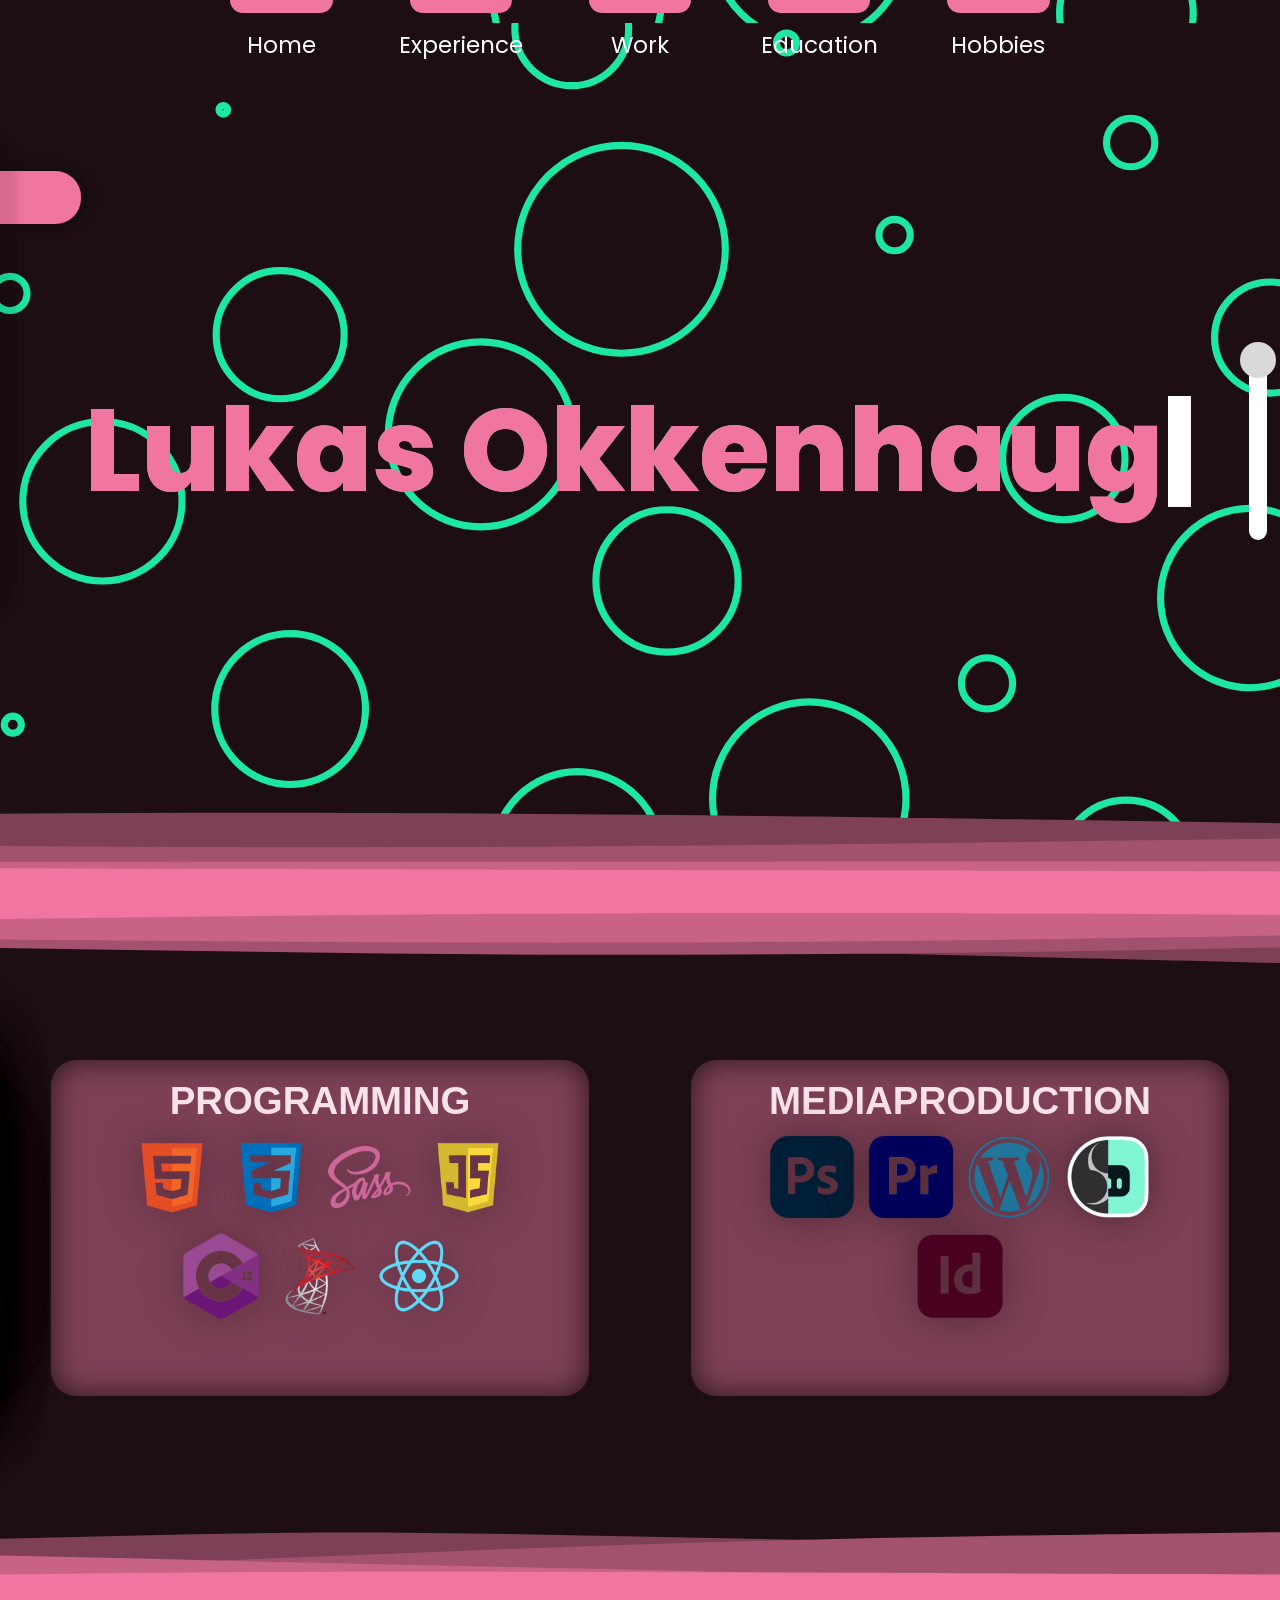
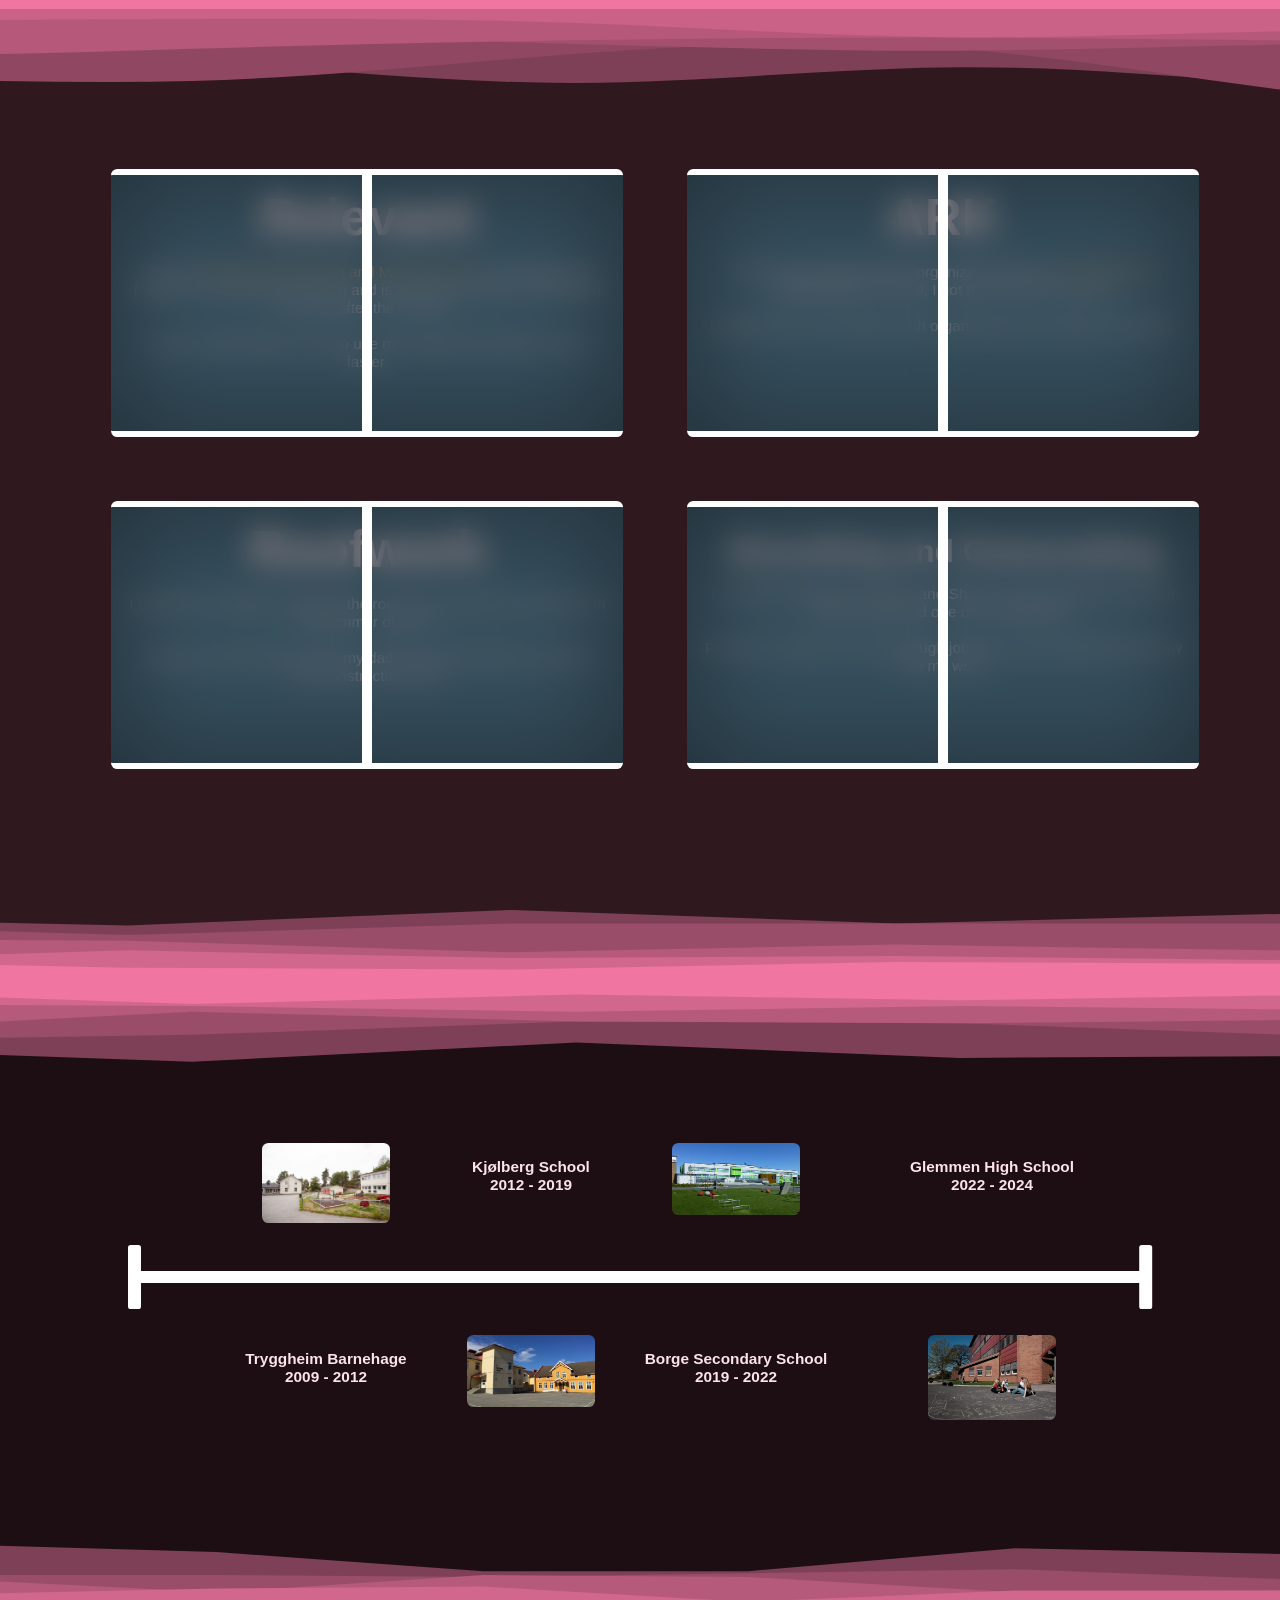
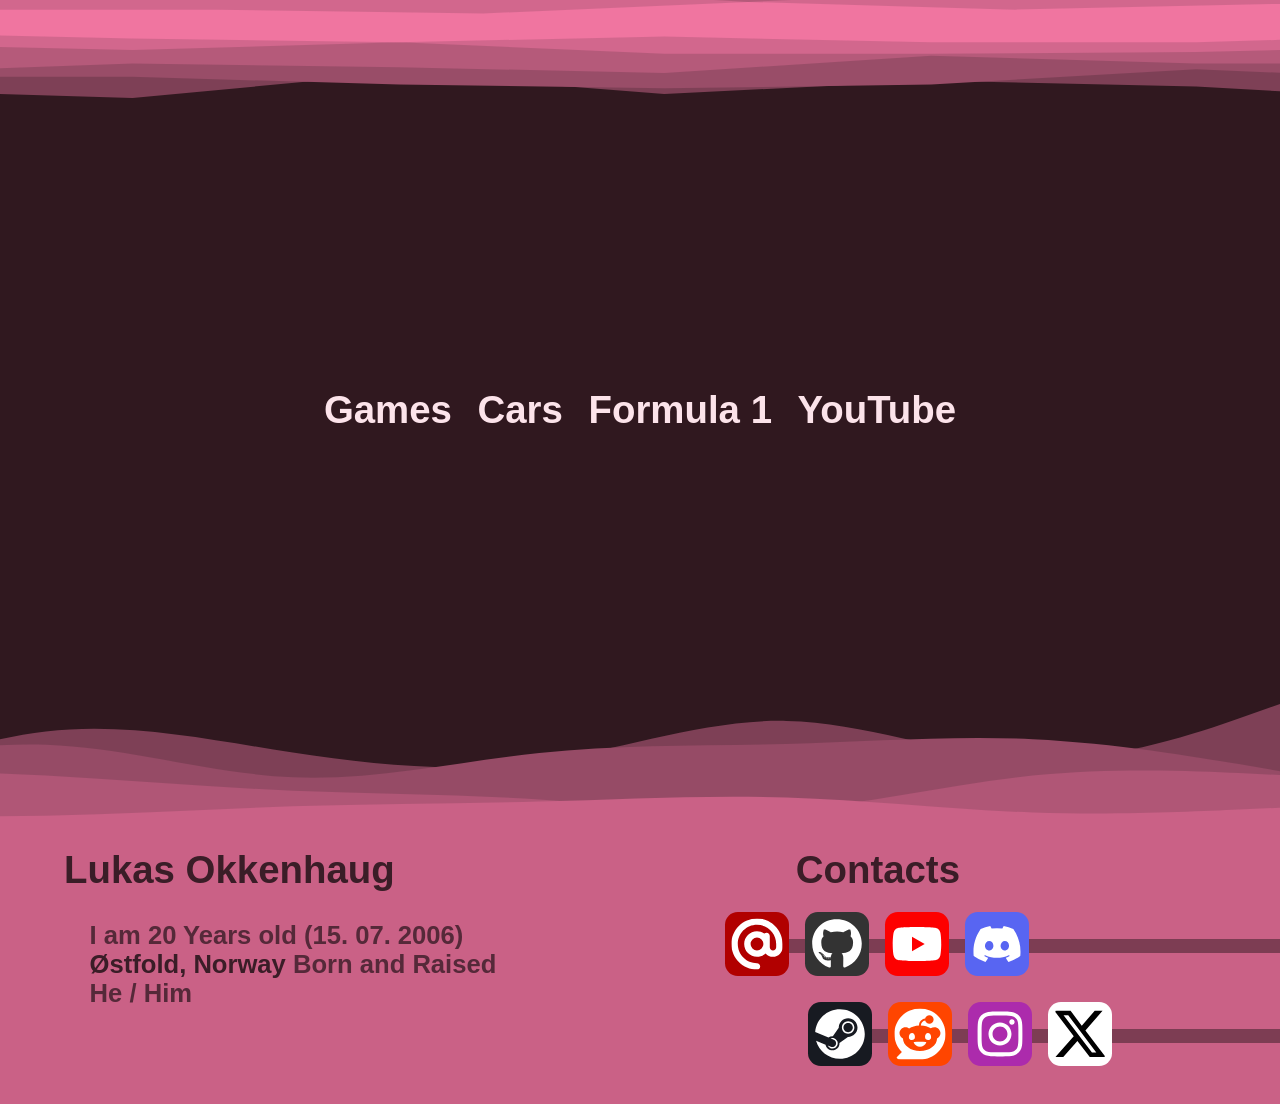
==== commit 66988de4: "Switched away from React because of bugs" ====
--- a/index.html
+++ b/index.html
@@ -1 +1,615 @@
-<!doctype html><html lang="en"><head><meta charset="utf-8"/><link rel="icon" href="favicon.ico"/><meta name="viewport" content="width=device-width,initial-scale=1"/><meta name="theme-color" content="#000000"/><meta name="description" content="Web site created using create-react-app"/><link rel="apple-touch-icon" href="./logo192.png"/><link rel="manifest" href="./manifest.json"/><title>My Website</title><script defer="defer" src="/static/js/main.da19c55f.js"></script><link href="/static/css/main.7c0d3ec7.css" rel="stylesheet"></head><body><noscript>This Webpage is made in React so you need to enable javascript to view it.</noscript><div id="root"></div></body></html>+<!DOCTYPE html>
+<html lang="en">
+<head>
+    <meta charset="UTF-8">
+    <meta name="viewport" content="width=device-width, initial-scale=1.0">
+    <link rel="shortcut icon" href="./img/favicon.ico" type="image/x-icon">
+    <link rel="stylesheet" href="./css/index.css">
+    <title>Webpage</title>
+</head>
+<body>
+    <div class="App">
+        <div class='blur'></div>
+        <div class='load'>
+          (Let me Load)
+        </div>
+    
+        <a class='scrollbar' href='#'><p></p></a>
+    
+        <nav>
+          <a href="#">
+            <p>Home</p>
+            <div class='light'></div>
+            <div class='lightBulb'></div>
+          </a>
+          <a href='#Experience'>
+            <p>Experience</p>
+            <div class='light'></div>
+            <div class='lightBulb'></div>
+          </a>
+          <a href='#Work'>
+            <p>Work</p>
+            <div class='light'></div>
+            <div class='lightBulb'></div>
+          </a>
+          <a href='#Education'>
+            <p>Education</p>
+            <div class='light'></div>
+            <div class='lightBulb'></div>
+          </a>
+          <a href='#Hobbies'>
+            <p>Hobbies</p>
+            <div class='light'></div>
+            <div class='lightBulb'></div>
+          </a>
+        </nav>
+    
+        <div class='me'>
+          <p></p>
+          <div></div>
+        </div>
+    
+        <header class="App-header">
+          <img class='transition' alt='transition1' src="./img/transitions/header-experience.svg"/>
+
+          <section id="foldName">
+            <div class="line line2">
+                <div class="shadow"></div>
+                <div class="brett"></div>
+                <p>Lukas Okkenhaug - A Creative Fella from Norway.<span style="opacity: 0;">br</span></p>
+            </div>
+            <div class="line line1"><p></p></div>
+          </section>
+
+          <section id="typeName">
+            <div></div>
+            <h1 translate='no'>Lukas</h1>
+            <h2>Meg</h2>
+          </section>
+        </header>
+    
+        <article id='Experience'>
+          <img class='transition' alt='transition2' src="./img/transitions/experience-work.svg"/>
+          <img class='transition' alt='transition3' src="./img/transitions/header-experience2.svg"/>
+          <section style="width: 100%">
+            <div class='container programming'>
+              <h1>PROGRAMMING</h1>
+              <div class='icons-container'>
+                <img src="./img/experience/html-min.png" alt='Html' />
+                <img src="./img/experience/css-min.png" alt='Css' />
+                <img src="./img/experience/scss-min.png" alt='Scss' />
+                <img src="./img/experience/js-min.png" alt='Js' />
+                <img src="./img/experience/csharp-min.png" alt='Csharp' />
+                <img src="./img/experience/mysql-min.png" alt='Sql' />
+                <img src="./img/experience/react-min.png" alt='React' />
+              </div>
+            </div>
+            <div class='container media'>
+              <h1>MEDIAPRODUCTION</h1>
+              <div class='icons-container'>
+                <img src="./img/experience/photoshop-min.png" alt='Photosop' />
+                <img src="./img/experience/premiere-min.png" alt='Premiere' />
+                <img src="./img/experience/wordpress-min.png" alt='Wordpress' />
+                <img src="./img/experience/obs-min.png" alt='Obs' />
+                <img src="./img/experience/indesign-min.png" alt='Indesign' />
+              </div>
+            </div>
+            <div class='desc' id='Html'>
+              <div></div>
+              <h1>HTML</h1>
+              <p>
+                I started using HTML in 2019 <br>
+                HTML is a very basic and popular language so I have used it a lot. <br>
+                Here are all the projects where I have used Html: 
+                
+                <li><a href='https://github.com/Lu69as/lu69as.github.io' target='blank' rel='noreferrer'>lu69as.github.io</a></li>
+                <li><a href='https://github.com/Lu69as/exerciseCounter' target='blank' rel='noreferrer'>Exercise Counter</a></li>
+                <li><a href='https://github.com/Lu69as/Drum-Kit' target='blank' rel='noreferrer'>Drum Kit</a></li>
+                <li><a href='https://github.com/Lu69as/Simon-Game' target='blank' rel='noreferrer'>Simon Game</a></li>
+                <li><a href='https://github.com/Lu69as/Dice-game' target='blank' rel='noreferrer'>Dice game</a></li>
+                <li><a href='https://github.com/Lu69as/Voting-Site' target='blank' rel='noreferrer'>Voting Site</a></li>
+              </p>
+            </div>
+            <div class='desc' id='Css'>
+              <div></div>
+              <h1>CSS</h1>
+              <p>
+                I started using CSS in 2021 <br>
+                CSS is a language I use with every HTML projects, and sometimes a bit more. <br>
+                Here are the projects I have used CSS: 
+                
+                <li><a href='https://github.com/Lu69as/lu69as.github.io' target='blank' rel='noreferrer'>lu69as.github.io</a></li>
+                <li><a href='https://github.com/Lu69as/exerciseCounter' target='blank' rel='noreferrer'>Exercise Counter</a></li>
+                <li><a href='https://github.com/Lu69as/Drum-Kit' target='blank' rel='noreferrer'>Drum Kit</a></li>
+                <li><a href='https://github.com/Lu69as/Simon-Game' target='blank' rel='noreferrer'>Simon Game</a></li>
+                <li><a href='https://github.com/Lu69as/Dice-game' target='blank' rel='noreferrer'>Dice game</a></li>
+                <li><a href='https://github.com/Lu69as/Voting-Site' target='blank' rel='noreferrer'>Voting Site</a></li>
+              </p>
+            </div>
+            <div class='desc' id='Scss'>
+              <div></div>
+              <h1>SCSS</h1>
+              <p>
+                I started using SASS in 2023 <br>
+                SCSS or SASS is a language I have started to use wuite recently.
+                It does a lot of the same tha css does, but most times a bit better and more readable. <br>
+                Here are the projects I have used SASS: 
+                
+                <li><a href='https://github.com/Lu69as/React-Webpage' target='blank' rel='noreferrer'>This Site</a></li>
+              </p>
+            </div>
+            <div class='desc' id='Js'>
+              <div></div>
+              <h1>JS</h1>
+              <p>
+                I started using JavaScript in 2022 <br>
+                Javascript is a langauge I use for webdesign, but also as a tool. <br>
+                Here are the projects where I have used JavaScript:
+                
+                <li><a href='https://mega.nz/file/R540xShR#7fthlrkivf1Q8rpQCzcKf05KVFuidyTyTm9tWBe0518' target='blank' rel='noreferrer'>JS Certification</a></li>
+                <li><a href='https://github.com/Lu69as/lu69as.github.io' target='blank' rel='noreferrer'>lu69as.github.io</a></li>
+                <li><a href='https://github.com/Lu69as/exerciseCounter' target='blank' rel='noreferrer'>Exercise Counter</a></li>
+                <li><a href='https://github.com/Lu69as/Drum-Kit' target='blank' rel='noreferrer'>Drum Kit</a></li>
+                <li><a href='https://github.com/Lu69as/Simon-Game' target='blank' rel='noreferrer'>Simon Game</a></li>
+                <li><a href='https://github.com/Lu69as/Dice-game' target='blank' rel='noreferrer'>Dice game</a></li>
+                <li><a href='https://github.com/Lu69as/Voting-Site' target='blank' rel='noreferrer'>Voting Site</a></li>
+              </p>
+            </div>
+            <div class='desc' id='Csharp'>
+              <div></div>
+              <h1>C#</h1>
+              <p>
+                I started using C# in 2023 <br>
+                C# is a langauge I enjoy coding in, using plugins makes it very usable
+                and I usually make a lot of apps that automates things for me with Input Simulator. <br>
+                Here are the projects where I have used C#:
+                
+                <li><a href='https://github.com/Lu69as/Voting-Site' target='blank' rel='noreferrer'>Voting Site</a></li>
+                <li><a href='https://github.com/Lu69as/BubbleSort' target='blank' rel='noreferrer'>Bubble Sort</a></li>
+                <li><a href='https://github.com/Lu69as/TemperatureIfElseWhile' target='blank' rel='noreferrer'>Temperature</a></li>
+                <li><a href='https://github.com/Lu69as/Reset-Thrustmaster-Rotation' target='blank' rel='noreferrer'>Reset Thrustmaster Wheel Rotation</a></li>
+              </p>
+            </div>
+            <div class='desc' id='Sql'>
+              <div></div>
+              <h1>MS SQL</h1>
+              <p>
+                I started using Ms SQL in 2023 <br>
+                Microsoft SQL is the main langauge I have used to edit databases
+                and I really enjoy coding in this language or MYSQL sometimes. <br>
+                Here are the projects where I have used MS SQL: 
+                
+                <li><a href='https://github.com/Lu69as/Voting-Site' target='blank' rel='noreferrer'>Voting Site</a></li>
+              </p>
+            </div>
+            <div class='desc' id='React'>
+              <div></div>
+              <h1>React JS</h1>
+              <p>
+                I started using React JS in 2023 <br>
+                I am not very good with react, but I have some knowlage from coding this site.
+                I did however change this site to be normal html after a couple of bugs that where no able to be fixed.
+              </p>
+            </div>
+            <div class='desc' id='Photosop'>
+              <div></div>
+              <h1>Photosop</h1>
+              <p>
+                I have used Photosop since 2017 <br>
+                I use photoshop at work and for my YouTube channel.
+                After many years of using it, I have become a lot better and feel pretty good at it. <br>
+                Here are the projects where I have used Photosop: 
+                
+                <li><a href='https://www.youtube.com/c/Lu69as' target='blank' rel='noreferrer'>YouTube</a></li>
+                <li><a href='https://mega.nz/file/cppyARrT#AHg6-_m21cCVS4o_RySvXTZY8LhhlWktOVfsYWVdap8' target='blank' rel='noreferrer'>FFK Banners</a></li>
+                <li><a href='https://mega.nz/file/E8pl0YiA#djbfZKp7Wg4gfdJD7_KhIG6OH88s-LmrVDCxhYiLIxI' target='blank' rel='noreferrer'>Ivar Aasen NFTs</a></li>
+                <li><a href='https://www.reddit.com/r/photoshopbattles/' target='blank' rel='noreferrer'>Photosop Battles</a></li>
+              </p>
+            </div>
+            <div class='desc' id='Premiere'>
+              <div></div>
+              <h1>Premiere Pro</h1>
+              <p>
+                I have used Premiere Pro since 2017 <br>
+                Premiere Pro has always been my main video editing tool.
+                I have used it for many years with my YouTube channel and in some other cases as well. <br>
+                Here are the projects where I have used Premiere Pro: 
+                
+                <li><a href='https://www.youtube.com/c/Lu69as' target='blank' rel='noreferrer'>YouTube</a></li>
+                <li><a href='https://mega.nz/file/JoRDTDAT#3J6raHFJe0OyeSYFXp5rpwB42R3gIQSpt0pFhqlgqYw' target='blank' rel='noreferrer'>Ar Glasses</a></li>
+                <li><a href='https://mega.nz/file/0sphAAhT#8Q4fa_Y16XutVVqixBLlsgJPP6thS0aULO-CH3omzBc' target='blank' rel='noreferrer'>Fake VR Ad</a></li>
+              </p>
+            </div>
+            <div class='desc' id='Wordpress'>
+              <div></div>
+              <h1>Wordpress</h1>
+              <p>
+                I have used Wordpress since 2022 <br>
+                I have used Wordpress both at my workplace for all website projects 
+                and also for a news website I made in 8th grade. <br>
+                Here are the projects where I have used Wordpress:
+                
+                <li><a href='https://www.busposten.com' target='blank' rel='noreferrer'>busposten.com</a></li>
+                <li><a href='https://internship.relevantnettside.no' target='blank' rel='noreferrer'>Internship Site</a></li>
+              </p>
+            </div>
+            <div class='desc' id='Obs'>
+              <div></div>
+              <h1>Obs</h1>
+              <p>
+                I have used Obs since 2020 <br>
+                I have used both Obs normal and Streamlabs version for recording and streaming to my YouTube channel. <br>
+                Here are the projects where I have used Obs:
+                
+                <li><a href='https://www.youtube.com/c/Lu69as' target='blank' rel='noreferrer'>YouTube</a></li>
+              </p>
+            </div>
+            <div class='desc' id='Indesign'>
+              <div></div>
+              <h1>Indesign</h1>
+              <p>
+                I have used Indesign since 2023 <br>
+                I have used Indesign for a couple of small projects and a VS Toutorial I made in 12th grade. <br>
+                Here are the projects where I have used Indesign:
+                
+                <li><a href='https://mega.nz/file/4kJmjRrT#eD3m6Her7EEm7K1kRhjFd3PeJMFbr7c_J60xBdHBCMA' target='blank' rel='noreferrer'>VS Toutorial</a></li>
+              </p>
+            </div>
+          </section>
+        </article>
+    
+        <article id='Work'>
+          <img class='transition' alt='transition5' src="./img/transitions/work-education.svg"/>
+          <img class='transition' alt='transition4' src="./img/transitions/experience-work2.svg"/>
+          <div class='window'>
+            <div class='blur'></div><div class='blurT'></div>
+            <div class='plank'></div><div class='plankT'></div>
+            <h1>Relevant</h1>
+            <p>I work at <a href='https://relevant.no/' target='_blank' rel='noreferrer'>Relevant Advertizing and Media Beurou </a> 
+              on mondays and fridays as a free Intern for them and is planing to become a full intern for them after the summer.
+              <br><br>I learn mostly design, but also use my programming skills to work faster. </p>
+          </div>
+          <div class='window'>
+            <div class='blur'></div><div class='blurT'></div>
+            <div class='plank'></div><div class='plankT'></div>
+            <h1>ARK</h1>
+            <p>I had a paid single-day-job organizing books for <a href='https://www.ark.no/' target='_blank' rel='noreferrer'>Ark Bookstore </a>
+               ØstfoldHalden in 2019, I got the Job from my aunt.
+              <br><br>I learned how to be efficent with organizing and counting store items. </p>
+          </div>
+          <div class='window'>
+            <div class='blur'></div><div class='blurT'></div>
+            <div class='plank'></div><div class='plankT'></div>
+            <h1>Roofwork</h1>
+            <p>I got paid for helping my dad fix the roof on my parents rental house in the summer of 2022.
+              <br><br>I learned to work efficent with my dad and learned about some roof and construction stuff. </p>
+          </div>
+          <div class='window'>
+            <div class='blur'></div><div class='blurT'></div>
+            <div class='plank'></div><div class='plankT'></div>
+            <h1>Shovelling and Grasscutting</h1>
+            <p>I cut grass during the summer and Shovel snow during the winter for both my dad and one of my neighbors.
+              <br><br>From this, I learn to do a thourough job and to work efficently with how I do my work.</p>
+          </div>
+        </article>
+    
+        <article id='Education'>
+          <img class='transition' alt='transition6' src="./img/transitions/education-hobbies.svg"/>
+          <img class='transition' alt='transition7' src="./img/transitions/work-education2.svg"/>
+    
+          <section>
+            <div class='line'>
+              <div class='endline'></div>
+              <a class='school' href="https://tryggheim-halden.barnehage.no/" target="_blank" rel="noreferrer">
+                <img src="./img/education/tryggheim.jpg" alt='school1'/>
+                <h1>Tryggheim Barnehage <br> 2009 - 2012</h1>
+              </a>
+              <a class='school' href="https://www.fredrikstad.kommune.no/skoler/kjolberg-skole/" target="_blank" rel="noreferrer">
+                <img src="./img/education/kjolberg.jpg" alt='school2'/>
+                <h1>Kjølberg School <br> 2012 - 2019</h1>
+              </a>
+              <a class='school' href="https://www.fredrikstad.kommune.no/skoler/borge-uskole/" target="_blank" rel="noreferrer">
+                <img src="./img/education/Borge.jpg" alt='school3'/>
+                <h1>Borge Secondary School <br> 2019 - 2022</h1>
+              </a>
+              <a class='school' href="https://viken.no/glemmen-vgs/" target="_blank" rel="noreferrer">
+                <img src="./img/education/glemmen.jpg" alt='school4'/>
+                <h1>Glemmen High School <br> 2022 - 2024</h1>
+              </a>
+            </div>
+          </section>
+        </article>
+    
+        <article id='Hobbies'>
+        <img class='transition' alt='transition8' src="./img/transitions/hobbies-footer.svg"/>
+        <img class='transition' alt='transition9' src="./img/transitions/education-hobbies2.svg"/>
+          <section class='titles'>
+            <h1>Games</h1>
+            <h1>Cars</h1>
+            <h1>Formula 1</h1>
+            <h1>YouTube</h1>
+          </section>
+          <div class='container Games' style="display: none">
+            <section class='gameList'>
+              <div class='game'>
+                <img src="./img/hobbies/f1-min.png" alt='f123' />
+                <div></div>
+              </div>
+              <div class='game'>
+                <img src="./img/hobbies/skyrim-min.png" alt='skyrim' />
+                <div></div>
+              </div>
+              <div class='game'>
+                <img src="./img/hobbies/iracing-min.png" alt='iracing' />
+                <div></div>
+              </div>
+              <div class='game'>
+                <img src="./img/hobbies/boneworks-min.png" alt='boneworks' />
+                <div></div>
+              </div>
+              <div class='game'>
+                <img src="./img/hobbies/alyx-min.png" alt='alyx' />
+                <div></div>
+              </div>
+              <div class='game'>
+                <img src="./img/hobbies/vertigo-min.jpg" alt='vertigo' />
+                <div></div>
+              </div>
+            </section>
+            <section class='gameDescriptions'>
+              <div class='gameDesc f123'>
+                <h1>F1 23</h1>
+                <p>
+                  F1 23 is the official and most authentic way to drive f1 cars virtually
+                  The main reason for playing this game is beacause of its in-depth career mode
+                  where you can start all the way from F2 and work your way up to a World Championship
+                </p>
+                <a href='https://store.steampowered.com/app/2108330/F1_23/' target='_blank' rel='noreferrer'>
+                  <svg style="background: '#171a21'" xmlns="http://www.w3.org/2000/svg" viewBox="0 0 496 512">
+                    <path fill="#fff" d="M496 256c0 137-111.2 248-248.4 248-113.8 0-209.6-76.3-239-180.4l95.2 39.3c6.4 32.1 34.9 56.4 68.9 56.4 39.2 0 71.9-32.4 70.2-73.5l84.5-60.2c52.1 1.3 95.8-40.9 95.8-93.5 0-51.6-42-93.5-93.7-93.5s-93.7 42-93.7 93.5v1.2L176.6 279c-15.5-.9-30.7 3.4-43.5 12.1L0 236.1C10.2 108.4 117.1 8 247.6 8 384.8 8 496 119 496 256zM155.7 384.3l-30.5-12.6a52.79 52.79 0 0 0 27.2 25.8c26.9 11.2 57.8-1.6 69-28.4 5.4-13 5.5-27.3.1-40.3-5.4-13-15.5-23.2-28.5-28.6-12.9-5.4-26.7-5.2-38.9-.6l31.5 13c19.8 8.2 29.2 30.9 20.9 50.7-8.3 19.9-31 29.2-50.8 21zm173.8-129.9c-34.4 0-62.4-28-62.4-62.3s28-62.3 62.4-62.3 62.4 28 62.4 62.3-27.9 62.3-62.4 62.3zm.1-15.6c25.9 0 46.9-21 46.9-46.8 0-25.9-21-46.8-46.9-46.8s-46.9 21-46.9 46.8c.1 25.8 21.1 46.8 46.9 46.8z"/>
+                  </svg>
+                </a>
+                <a href='https://store.playstation.com/en-no/product/EP0006-PPSA09802_00-F12023PS5GAME000/' target='_blank' rel='noreferrer'>
+                  <svg style="background: '#171a21'" xmlns="http://www.w3.org/2000/svg" viewBox="0 0 200 154.81912">
+                    <path fill="#fff" d="m 197.23914,117.96194 c -3.8677,4.8796 -13.34356,8.36053 -13.34356,8.36053 0,0 -70.49109,25.31994 -70.49109,25.31994 0,0 0,-18.67289 0,-18.67289 0,0 51.87665,-18.48401 51.87665,-18.48401 5.887,-2.10924 6.79096,-5.09097 2.00581,-6.65604 -4.77616,-1.56957 -13.42451,-1.11983 -19.31601,0.99841 0,0 -34.56645,12.17426 -34.56645,12.17426 0,0 0,-19.37898 0,-19.37898 0,0 1.99232,-0.6746 1.99232,-0.6746 0,0 9.98856,-3.534896 24.03371,-5.09097 14.04515,-1.547081 31.24291,0.211374 44.74389,5.32933 15.21445,4.80764 16.92793,11.89543 13.06473,16.77502 z M 120.11451,86.165853 c 0,0 0,-47.752601 0,-47.752601 0,-5.608163 -1.03439,-10.771093 -6.29626,-12.232725 -4.0296,-1.290734 -6.53012,2.45104 -6.53012,8.054706 0,0 0,119.583887 0,119.583887 0,0 -32.250314,-10.23591 -32.250314,-10.23591 0,0 0,-142.58321 0,-142.58321 13.712343,2.54549 33.689454,8.56291 44.429074,12.18326 27.31226,9.376917 36.57225,21.047482 36.57225,47.343343 0,25.630256 -15.82159,35.344478 -35.92463,25.63925 z M 15.862004,131.01768 C 0.24279269,126.6193 -2.3566614,117.45375 4.7626047,112.17389 c 6.5795883,-4.8751 17.7689333,-8.54492 17.7689333,-8.54492 0,0 46.241498,-16.442224 46.241498,-16.442224 0,0 0,18.744854 0,18.744854 0,0 -33.275709,11.90892 -33.275709,11.90892 -5.878004,2.10924 -6.781967,5.09547 -2.005807,6.66054 4.780657,1.56506 13.433512,1.11983 19.320511,-0.99391 0,0 15.961005,-5.79256 15.961005,-5.79256 0,0 0,16.77053 0,16.77053 -1.011893,0.17989 -2.140724,0.35978 -3.184104,0.53518 -15.965505,2.60845 -32.969893,1.5201 -49.726928,-4.00262 z m 171.105246,7.42508 c 2.0193,0 3.91267,0.78254 5.33832,2.22618 1.42566,1.42115 2.21269,3.31903 2.21269,5.33383 0,2.02379 -0.78703,3.91267 -2.21269,5.33383 -1.42565,1.43464 -3.31902,2.21718 -5.33832,2.21718 -2.0193,0 -3.90818,-0.78254 -5.33833,-2.21718 -1.42565,-1.42116 -2.20818,-3.31004 -2.20818,-5.33383 0,-4.16453 3.38198,-7.56001 7.54651,-7.56001 z m -6.27827,7.56001 c 0,1.6775 0.65211,3.25606 1.83941,4.43436 1.18279,1.19629 2.76585,1.8439 4.43886,1.8439 3.46743,0 6.27826,-2.81532 6.27826,-6.27826 0,-1.682 -0.64761,-3.26056 -1.8394,-4.44336 -1.1828,-1.19629 -2.76586,-1.83941 -4.43886,-1.83941 -1.67301,0 -3.25607,0.64312 -4.43886,1.83941 -1.1873,1.1828 -1.83941,2.76136 -1.83941,4.44336 z m 8.55841,-4.07008 c 0.82751,0.36428 1.24576,1.06586 1.24576,2.06427 0,0.5127 -0.10794,0.94444 -0.3283,1.28174 -0.15741,0.24285 -0.38228,0.44074 -0.63413,0.61163 0.19788,0.11694 0.37328,0.25635 0.50371,0.41826 0.17988,0.23386 0.28332,0.60713 0.29682,1.11533 0,0 0.0405,1.07486 0.0405,1.07486 0.0135,0.28783 0.0315,0.5082 0.0765,0.64312 0.045,0.19788 0.13042,0.32381 0.23835,0.36429 0,0 0.11244,0.054 0.11244,0.054 0,0 0,0.12143 0,0.12143 0,0 0,0.18439 0,0.18439 0,0 0,0.18439 0,0.18439 0,0 -0.18439,0 -0.18439,0 0,0 -1.33571,0 -1.33571,0 0,0 -0.10793,0 -0.10793,0 0,0 -0.054,-0.0944 -0.054,-0.0944 -0.045,-0.0899 -0.0764,-0.19338 -0.10793,-0.3283 -0.0225,-0.12143 -0.045,-0.3328 -0.0585,-0.65661 0,0 -0.0675,-1.33571 -0.0675,-1.33571 -0.018,-0.46322 -0.1754,-0.75105 -0.47222,-0.90396 -0.18439,-0.0854 -0.49021,-0.12592 -0.90396,-0.12592 0,0 -2.28914,0 -2.28914,0 0,0 0,3.26056 0,3.26056 0,0 0,0.18439 0,0.18439 0,0 -0.18889,0 -0.18889,0 0,0 -1.08836,0 -1.08836,0 0,0 -0.18438,0 -0.18438,0 0,0 0,-0.18439 0,-0.18439 0,0 0,-8.03672 0,-8.03672 0,0 0,-0.18439 0,-0.18439 0,0 0.18438,0 0.18438,0 0,0 3.71929,0 3.71929,0 0.63863,0 1.17381,0.0944 1.58756,0.28782 z m -4.0296,3.38648 c 0,0 2.32961,0 2.32961,0 0.46772,0 0.841,-0.0855 1.10634,-0.26084 0.24286,-0.1754 0.35979,-0.49471 0.35979,-0.95793 0,-0.5037 -0.1664,-0.83201 -0.51719,-1.0074 -0.19338,-0.0944 -0.46323,-0.14841 -0.80503,-0.14841 0,0 -2.47352,0 -2.47352,0 0,0 0,2.37458 0,2.37458 z"/>
+                  </svg>
+                </a>
+                <a href='https://store.epicgames.com/en-US/p/f1-23' target='_blank' rel='noreferrer'>
+                  <svg style="background: '#171a21'" xmlns="http://www.w3.org/2000/svg" viewBox="0 0 50 50">
+                    <path fill="#fff" d="M 10 3 C 6.69 3 4 5.69 4 9 L 4 41.240234 L 25 47.539062 L 46 41.240234 L 46 9 C 46 5.69 43.31 3 40 3 L 10 3 z M 11 8 L 15 8 L 15 11 L 11 11 L 11 18 L 14 18 L 14 21 L 11 21 L 11 28 L 15 28 L 15 31 L 11 31 C 9.34 31 8 29.66 8 28 L 8 11 C 8 9.34 9.34 8 11 8 z M 17 8 L 23 8 C 24.66 8 26 9.34 26 11 L 26 18 C 26 19.66 24.66 21 23 21 L 20 21 L 20 31 L 17 31 L 17 8 z M 28 8 L 31 8 L 31 31 L 28 31 L 28 8 z M 36 8 L 39 8 C 40.66 8 42 9.34 42 11 L 42 15 L 39 15 L 39 11 L 36 11 L 36 28 L 39 28 L 39 24 L 42 24 L 42 28 C 42 29.66 40.66 31 39 31 L 36 31 C 34.34 31 33 29.66 33 28 L 33 11 C 33 9.34 34.34 8 36 8 z M 20 11 L 20 18 L 23 18 L 23 11 L 20 11 z M 9 34 L 13 34 C 13.55 34 14 34.45 14 35 L 14 36 L 13 36 L 13 35.25 C 13 35.11 12.89 35 12.75 35 L 9.25 35 C 9.11 35 9 35.11 9 35.25 L 9 38.75 C 9 38.89 9.11 39 9.25 39 L 12.75 39 C 12.89 39 13 38.89 13 38.75 L 13 38 L 12 38 L 12 37 L 14 37 L 14 39 C 14 39.55 13.55 40 13 40 L 9 40 C 8.45 40 8 39.55 8 39 L 8 35 C 8 34.45 8.45 34 9 34 z M 18 34 L 19 34 L 22 40 L 21 40 L 20.5 39 L 16.5 39 L 16 40 L 15 40 L 18 34 z M 23 34 L 24 34 L 26 38 L 28 34 L 29 34 L 29 40 L 28 40 L 28 36 L 26.5 39 L 25.5 39 L 24 36 L 24 40 L 23 40 L 23 34 z M 30 34 L 35 34 L 35 35 L 31 35 L 31 36.5 L 33 36.5 L 33 37.5 L 31 37.5 L 31 39 L 35 39 L 35 40 L 30 40 L 30 34 z M 37 34 L 41 34 C 41.55 34 42 34.45 42 35 L 42 35.5 L 41 35.5 L 41 35.25 C 41 35.11 40.89 35 40.75 35 L 37.25 35 C 37.11 35 37 35.11 37 35.25 L 37 36.25 C 37 36.39 37.11 36.5 37.25 36.5 L 41 36.5 C 41.55 36.5 42 36.95 42 37.5 L 42 39 C 42 39.55 41.55 40 41 40 L 37 40 C 36.45 40 36 39.55 36 39 L 36 38.5 L 37 38.5 L 37 38.75 C 37 38.89 37.11 39 37.25 39 L 40.75 39 C 40.89 39 41 38.89 41 38.75 L 41 37.75 C 41 37.61 40.89 37.5 40.75 37.5 L 37 37.5 C 36.45 37.5 36 37.05 36 36.5 L 36 35 C 36 34.45 36.45 34 37 34 z M 18.5 35 L 17 38 L 20 38 L 18.5 35 z"/>
+                  </svg>
+                </a>
+                <a href='https://www.xbox.com/en-us/games/store/f1-23/9mtk0s8cq0qv' target='_blank' rel='noreferrer'>
+                  <svg style="background: '#171a21'" xmlns="http://www.w3.org/2000/svg" viewBox="0 0 372.36823 372.57281">
+                    <path fill="#fff" d="M 169.18811,359.44924 C 140.50497,356.70211 111.4651,346.40125 86.518706,330.1252 65.614374,316.48637 60.893704,310.87967 60.893704,299.69061 c 0,-22.47524 24.711915,-61.84014 66.992496,-106.71584 24.01246,-25.48631 57.46022,-55.36001 61.0775,-54.55105 7.0309,1.57238 63.25048,56.41053 84.29655,82.2252 33.28077,40.82148 48.58095,74.24535 40.808,89.14682 -5.9087,11.32753 -42.57224,33.4669 -69.50775,41.97242 -22.19984,7.01011 -51.35538,9.9813 -75.37239,7.68108 z M 32.660004,276.3228 C 15.288964,249.67326 6.5125436,223.43712 2.2752336,185.49086 c -1.39917002,-12.53 -0.89778,-19.69701 3.17715,-45.41515 5.0788204,-32.05404 23.3330104,-69.136381 45.2671304,-91.957616 9.34191,-9.719732 10.17624,-9.956543 21.56341,-6.120482 13.828357,4.658436 28.595936,14.857457 51.498366,35.56661 l 13.36254,12.082873 -7.2969,8.96431 C 95.97448,140.22403 60.217254,199.2085 46.741444,235.70071 c -7.32599,19.83862 -10.28084,39.75281 -7.12868,48.04363 2.12818,5.59752 0.17339,3.51093 -6.95276,-7.42154 z m 304.915426,4.53255 c 1.71605,-8.37719 -0.4544,-23.76257 -5.5413,-39.28002 -11.01667,-33.60598 -47.83964,-96.12421 -81.65282,-138.63054 L 239.73699,89.563875 251.25285,78.989784 c 15.03631,-13.806637 25.47602,-22.073835 36.74025,-29.094513 8.88881,-5.540156 21.59109,-10.444558 27.05113,-10.444558 3.36626,0 15.21723,12.298726 24.78421,25.720611 14.81725,20.787711 25.71782,45.986976 31.24045,72.219686 3.56833,16.9498 3.8657,53.23126 0.57486,70.13935 -2.70068,13.87582 -8.40314,31.87484 -13.9661,44.08195 -4.16823,9.14657 -14.53521,26.91044 -19.0783,32.69074 -2.33569,2.97175 -2.33761,2.96527 -1.02393,-3.4477 z M 172.25917,33.104812 c -15.60147,-7.922671 -39.6696,-16.427164 -52.96493,-18.715209 -4.66097,-0.802124 -12.61193,-1.249474 -17.6688,-0.994114 -10.969613,0.55394 -10.479662,-0.0197 7.11783,-8.3336652 14.63023,-6.912081 26.83386,-10.976696 43.40044,-14.455218 18.6362,-3.9130858 53.66559,-3.9590088 72.00507,-0.0944 19.80818,4.174105 43.13297,12.854085 56.27623,20.9423862 l 3.90633,2.403927 -8.96247,-0.452584 c -17.81002,-0.899366 -43.76575,6.295879 -71.63269,19.857459 -8.40538,4.090523 -15.71788,7.357511 -16.25,7.25997 -0.53211,-0.09754 -7.38426,-3.43589 -15.22701,-7.418555 z"/>
+                  </svg>
+                </a>
+              </div>
+              <div class='gameDesc skyrim'>
+                <h1>Skyrim VR</h1>
+                <p>
+                  Skyrim is one of the biggest roleplaying games ever and the VR version is just as big.
+                  The VR version isn't a masterpiece since it is a pretty lazy conversion to the VR headset.
+                  The only reason this game is even playable is that there are thousands of people modding this game
+                  still striving to make it into one of the best functional VR games ever, with the story of skyrim.
+                </p>
+                <a href='https://store.steampowered.com/app/611670/The_Elder_Scrolls_V_Skyrim_VR/' target='_blank' rel='noreferrer'>
+                  <svg style="background: '#171a21'" xmlns="http://www.w3.org/2000/svg" viewBox="0 0 496 512">
+                    <path fill="#fff" d="M496 256c0 137-111.2 248-248.4 248-113.8 0-209.6-76.3-239-180.4l95.2 39.3c6.4 32.1 34.9 56.4 68.9 56.4 39.2 0 71.9-32.4 70.2-73.5l84.5-60.2c52.1 1.3 95.8-40.9 95.8-93.5 0-51.6-42-93.5-93.7-93.5s-93.7 42-93.7 93.5v1.2L176.6 279c-15.5-.9-30.7 3.4-43.5 12.1L0 236.1C10.2 108.4 117.1 8 247.6 8 384.8 8 496 119 496 256zM155.7 384.3l-30.5-12.6a52.79 52.79 0 0 0 27.2 25.8c26.9 11.2 57.8-1.6 69-28.4 5.4-13 5.5-27.3.1-40.3-5.4-13-15.5-23.2-28.5-28.6-12.9-5.4-26.7-5.2-38.9-.6l31.5 13c19.8 8.2 29.2 30.9 20.9 50.7-8.3 19.9-31 29.2-50.8 21zm173.8-129.9c-34.4 0-62.4-28-62.4-62.3s28-62.3 62.4-62.3 62.4 28 62.4 62.3-27.9 62.3-62.4 62.3zm.1-15.6c25.9 0 46.9-21 46.9-46.8 0-25.9-21-46.8-46.9-46.8s-46.9 21-46.9 46.8c.1 25.8 21.1 46.8 46.9 46.8z"/>
+                  </svg>
+                </a>
+                <a href='https://store.playstation.com/no-no/product/EP1003-CUSA08933_00-SKYRIMVR00000000/' target='_blank' rel='noreferrer'>
+                  <svg style="background: '#171a21'" xmlns="http://www.w3.org/2000/svg" viewBox="0 0 200 154.81912">
+                    <path fill="#fff" d="m 197.23914,117.96194 c -3.8677,4.8796 -13.34356,8.36053 -13.34356,8.36053 0,0 -70.49109,25.31994 -70.49109,25.31994 0,0 0,-18.67289 0,-18.67289 0,0 51.87665,-18.48401 51.87665,-18.48401 5.887,-2.10924 6.79096,-5.09097 2.00581,-6.65604 -4.77616,-1.56957 -13.42451,-1.11983 -19.31601,0.99841 0,0 -34.56645,12.17426 -34.56645,12.17426 0,0 0,-19.37898 0,-19.37898 0,0 1.99232,-0.6746 1.99232,-0.6746 0,0 9.98856,-3.534896 24.03371,-5.09097 14.04515,-1.547081 31.24291,0.211374 44.74389,5.32933 15.21445,4.80764 16.92793,11.89543 13.06473,16.77502 z M 120.11451,86.165853 c 0,0 0,-47.752601 0,-47.752601 0,-5.608163 -1.03439,-10.771093 -6.29626,-12.232725 -4.0296,-1.290734 -6.53012,2.45104 -6.53012,8.054706 0,0 0,119.583887 0,119.583887 0,0 -32.250314,-10.23591 -32.250314,-10.23591 0,0 0,-142.58321 0,-142.58321 13.712343,2.54549 33.689454,8.56291 44.429074,12.18326 27.31226,9.376917 36.57225,21.047482 36.57225,47.343343 0,25.630256 -15.82159,35.344478 -35.92463,25.63925 z M 15.862004,131.01768 C 0.24279269,126.6193 -2.3566614,117.45375 4.7626047,112.17389 c 6.5795883,-4.8751 17.7689333,-8.54492 17.7689333,-8.54492 0,0 46.241498,-16.442224 46.241498,-16.442224 0,0 0,18.744854 0,18.744854 0,0 -33.275709,11.90892 -33.275709,11.90892 -5.878004,2.10924 -6.781967,5.09547 -2.005807,6.66054 4.780657,1.56506 13.433512,1.11983 19.320511,-0.99391 0,0 15.961005,-5.79256 15.961005,-5.79256 0,0 0,16.77053 0,16.77053 -1.011893,0.17989 -2.140724,0.35978 -3.184104,0.53518 -15.965505,2.60845 -32.969893,1.5201 -49.726928,-4.00262 z m 171.105246,7.42508 c 2.0193,0 3.91267,0.78254 5.33832,2.22618 1.42566,1.42115 2.21269,3.31903 2.21269,5.33383 0,2.02379 -0.78703,3.91267 -2.21269,5.33383 -1.42565,1.43464 -3.31902,2.21718 -5.33832,2.21718 -2.0193,0 -3.90818,-0.78254 -5.33833,-2.21718 -1.42565,-1.42116 -2.20818,-3.31004 -2.20818,-5.33383 0,-4.16453 3.38198,-7.56001 7.54651,-7.56001 z m -6.27827,7.56001 c 0,1.6775 0.65211,3.25606 1.83941,4.43436 1.18279,1.19629 2.76585,1.8439 4.43886,1.8439 3.46743,0 6.27826,-2.81532 6.27826,-6.27826 0,-1.682 -0.64761,-3.26056 -1.8394,-4.44336 -1.1828,-1.19629 -2.76586,-1.83941 -4.43886,-1.83941 -1.67301,0 -3.25607,0.64312 -4.43886,1.83941 -1.1873,1.1828 -1.83941,2.76136 -1.83941,4.44336 z m 8.55841,-4.07008 c 0.82751,0.36428 1.24576,1.06586 1.24576,2.06427 0,0.5127 -0.10794,0.94444 -0.3283,1.28174 -0.15741,0.24285 -0.38228,0.44074 -0.63413,0.61163 0.19788,0.11694 0.37328,0.25635 0.50371,0.41826 0.17988,0.23386 0.28332,0.60713 0.29682,1.11533 0,0 0.0405,1.07486 0.0405,1.07486 0.0135,0.28783 0.0315,0.5082 0.0765,0.64312 0.045,0.19788 0.13042,0.32381 0.23835,0.36429 0,0 0.11244,0.054 0.11244,0.054 0,0 0,0.12143 0,0.12143 0,0 0,0.18439 0,0.18439 0,0 0,0.18439 0,0.18439 0,0 -0.18439,0 -0.18439,0 0,0 -1.33571,0 -1.33571,0 0,0 -0.10793,0 -0.10793,0 0,0 -0.054,-0.0944 -0.054,-0.0944 -0.045,-0.0899 -0.0764,-0.19338 -0.10793,-0.3283 -0.0225,-0.12143 -0.045,-0.3328 -0.0585,-0.65661 0,0 -0.0675,-1.33571 -0.0675,-1.33571 -0.018,-0.46322 -0.1754,-0.75105 -0.47222,-0.90396 -0.18439,-0.0854 -0.49021,-0.12592 -0.90396,-0.12592 0,0 -2.28914,0 -2.28914,0 0,0 0,3.26056 0,3.26056 0,0 0,0.18439 0,0.18439 0,0 -0.18889,0 -0.18889,0 0,0 -1.08836,0 -1.08836,0 0,0 -0.18438,0 -0.18438,0 0,0 0,-0.18439 0,-0.18439 0,0 0,-8.03672 0,-8.03672 0,0 0,-0.18439 0,-0.18439 0,0 0.18438,0 0.18438,0 0,0 3.71929,0 3.71929,0 0.63863,0 1.17381,0.0944 1.58756,0.28782 z m -4.0296,3.38648 c 0,0 2.32961,0 2.32961,0 0.46772,0 0.841,-0.0855 1.10634,-0.26084 0.24286,-0.1754 0.35979,-0.49471 0.35979,-0.95793 0,-0.5037 -0.1664,-0.83201 -0.51719,-1.0074 -0.19338,-0.0944 -0.46323,-0.14841 -0.80503,-0.14841 0,0 -2.47352,0 -2.47352,0 0,0 0,2.37458 0,2.37458 z"/>
+                  </svg>
+                </a>
+              </div>
+              <div class='gameDesc iracing'>
+                <h1>iRacing</h1>
+                <p>
+                  iRacing is the biggest and of the most realistic multiplayer car simulation game in the world.
+                  Many people dislike the game for its expensive subscribtion and price for extra cars that arent free.
+                  Allthoug its important to realize that the multiplayer service is really expensive to upkeep and may be worth it.
+                </p>
+                <a href='https://store.steampowered.com/app/266410/iRacing/' target='_blank' rel='noreferrer'>
+                  <svg style="background: '#171a21'" xmlns="http://www.w3.org/2000/svg" viewBox="0 0 496 512">
+                    <path fill="#fff" d="M496 256c0 137-111.2 248-248.4 248-113.8 0-209.6-76.3-239-180.4l95.2 39.3c6.4 32.1 34.9 56.4 68.9 56.4 39.2 0 71.9-32.4 70.2-73.5l84.5-60.2c52.1 1.3 95.8-40.9 95.8-93.5 0-51.6-42-93.5-93.7-93.5s-93.7 42-93.7 93.5v1.2L176.6 279c-15.5-.9-30.7 3.4-43.5 12.1L0 236.1C10.2 108.4 117.1 8 247.6 8 384.8 8 496 119 496 256zM155.7 384.3l-30.5-12.6a52.79 52.79 0 0 0 27.2 25.8c26.9 11.2 57.8-1.6 69-28.4 5.4-13 5.5-27.3.1-40.3-5.4-13-15.5-23.2-28.5-28.6-12.9-5.4-26.7-5.2-38.9-.6l31.5 13c19.8 8.2 29.2 30.9 20.9 50.7-8.3 19.9-31 29.2-50.8 21zm173.8-129.9c-34.4 0-62.4-28-62.4-62.3s28-62.3 62.4-62.3 62.4 28 62.4 62.3-27.9 62.3-62.4 62.3zm.1-15.6c25.9 0 46.9-21 46.9-46.8 0-25.9-21-46.8-46.9-46.8s-46.9 21-46.9 46.8c.1 25.8 21.1 46.8 46.9 46.8z"/>
+                  </svg>
+                </a>
+              </div>
+              <div class='gameDesc boneworks'>
+                <h1>Boneworks</h1>
+                <p>
+                  Boneworks is hands down the most realistic VR game accesible to the public.
+                  It's physics engine has been carefully crafted to make every item in the game have weight and interactivity.
+                  The guns in the game are also made to be as realistic as possible with it also having the same interactivity.
+                </p>
+                <a href='https://store.steampowered.com/app/823500/BONEWORKS/' target='_blank' rel='noreferrer'>
+                  <svg style="background: '#171a21'" xmlns="http://www.w3.org/2000/svg" viewBox="0 0 496 512">
+                    <path fill="#fff" d="M496 256c0 137-111.2 248-248.4 248-113.8 0-209.6-76.3-239-180.4l95.2 39.3c6.4 32.1 34.9 56.4 68.9 56.4 39.2 0 71.9-32.4 70.2-73.5l84.5-60.2c52.1 1.3 95.8-40.9 95.8-93.5 0-51.6-42-93.5-93.7-93.5s-93.7 42-93.7 93.5v1.2L176.6 279c-15.5-.9-30.7 3.4-43.5 12.1L0 236.1C10.2 108.4 117.1 8 247.6 8 384.8 8 496 119 496 256zM155.7 384.3l-30.5-12.6a52.79 52.79 0 0 0 27.2 25.8c26.9 11.2 57.8-1.6 69-28.4 5.4-13 5.5-27.3.1-40.3-5.4-13-15.5-23.2-28.5-28.6-12.9-5.4-26.7-5.2-38.9-.6l31.5 13c19.8 8.2 29.2 30.9 20.9 50.7-8.3 19.9-31 29.2-50.8 21zm173.8-129.9c-34.4 0-62.4-28-62.4-62.3s28-62.3 62.4-62.3 62.4 28 62.4 62.3-27.9 62.3-62.4 62.3zm.1-15.6c25.9 0 46.9-21 46.9-46.8 0-25.9-21-46.8-46.9-46.8s-46.9 21-46.9 46.8c.1 25.8 21.1 46.8 46.9 46.8z"/>
+                  </svg>
+                </a>
+                <a href='https://www.meta.com/en-gb/experiences/pcvr/2385436581584047/' target='_blank' rel='noreferrer'>
+                  <svg style="background: '#171a21'" xmlns="http://www.w3.org/2000/svg" viewBox="0 0 48 48">
+                    <path fill="#fff" d="M47,29.36l-2.193,1.663L42.62,29.5c0-0.16,0-0.33-0.01-0.5c0-0.16,0-0.33-0.01-0.5	c-0.14-3.94-1.14-8.16-3.14-11.25c-1.54-2.37-3.51-3.5-5.71-3.5c-2.31,0-4.19,1.38-6.27,4.38c-0.06,0.09-0.13,0.18-0.19,0.28	c-0.04,0.05-0.07,0.1-0.11,0.16c-0.1,0.15-0.2,0.3-0.3,0.46c-0.9,1.4-1.84,3.03-2.86,4.83c-0.09,0.17-0.19,0.34-0.28,0.51	c-0.03,0.04-0.06,0.09-0.08,0.13l-0.21,0.37l-1.24,2.19c-2.91,5.15-3.65,6.33-5.1,8.26C14.56,38.71,12.38,40,9.51,40	c-3.4,0-5.56-1.47-6.89-3.69C1.53,34.51,1,32.14,1,29.44l4.97,0.17c0,1.76,0.38,3.1,0.89,3.92C7.52,34.59,8.49,35,9.5,35	c1.29,0,2.49-0.27,4.77-3.43c1.83-2.53,3.99-6.07,5.44-8.3l1.37-2.09l0.29-0.46l0.3-0.45l0.5-0.77c0.76-1.16,1.58-2.39,2.46-3.57	c0.1-0.14,0.2-0.28,0.31-0.42c0.1-0.14,0.21-0.28,0.31-0.41c0.9-1.15,1.85-2.22,2.87-3.1c1.85-1.61,3.84-2.5,5.85-2.5	c3.37,0,6.58,1.95,9.04,5.61c2.51,3.74,3.82,8.4,3.97,13.25c0.01,0.16,0.01,0.33,0.01,0.5C47,29.03,47,29.19,47,29.36z M4.918,15.456	C7.195,11.951,10.483,9.5,14.253,9.5c2.184,0,4.354,0.645,6.621,2.493c2.479,2.02,5.122,5.346,8.419,10.828l1.182,1.967	c2.854,4.746,4.477,7.187,5.428,8.339C37.125,34.606,37.888,35,39,35c2.82,0,3.617-2.54,3.617-5.501L47,29.362	c0,3.095-0.611,5.369-1.651,7.165C44.345,38.264,42.387,40,39.093,40c-2.048,0-3.862-0.444-5.868-2.333	c-1.542-1.45-3.345-4.026-4.732-6.341l-4.126-6.879c-2.07-3.452-3.969-6.027-5.068-7.192c-1.182-1.254-2.642-2.754-5.067-2.754	c-1.963,0-3.689,1.362-5.084,3.465L4.918,15.456z M14.25,14.5	c-1.959,0-3.683,1.362-5.075,3.465C7.206,20.937,6,25.363,6,29.614c0,1.753-0.003,3.072,0.5,3.886l-3.84,2.813	C1.574,34.507,1,32.2,1,29.5c0-4.91,1.355-10.091,3.918-14.044C7.192,11.951,10.507,9.5,14.27,9.5L14.25,14.5z M21.67,20.27l-0.3,0.45l-0.29,0.46c0.71,1.03,1.52,2.27,2.37,3.69l0.21-0.37c0.02-0.04,0.05-0.09,0.08-0.13 c0.09-0.17,0.19-0.34,0.28-0.51C23.19,22.5,22.39,21.29,21.67,20.27z M24.94,15.51c-0.11,0.14-0.21,0.28-0.31,0.42 c0.73,0.91,1.47,1.94,2.25,3.1c0.1-0.16,0.2-0.31,0.3-0.46c0.04-0.06,0.07-0.11,0.11-0.16c0.06-0.1,0.13-0.19,0.19-0.28 c-0.76-1.12-1.5-2.13-2.23-3.03C25.15,15.23,25.04,15.37,24.94,15.51z M21.67,20.27l-0.3,0.45c0.71,1.02,1.51,2.24,2.37,3.65c0.09-0.17,0.19-0.34,0.28-0.51C23.19,22.5,22.39,21.29,21.67,20.27 z M24.63,15.93c0.73,0.91,1.47,1.94,2.25,3.1c0.1-0.16,0.2-0.31,0.3-0.46c-0.77-1.14-1.52-2.16-2.24-3.06 C24.83,15.65,24.73,15.79,24.63,15.93z"/>
+                  </svg>
+                </a>
+              </div>
+              <div class='gameDesc alyx'>
+                <h1>Half-Life Alyx</h1>
+                <p>
+                  Half Life Alyx is the third Half-Life title in the series of games made by valve.
+                  Its story is renound for being the best in VR and when you pair that with a pretty decent set of physics
+                  you get what I would call the best VR game ever. An absolute essential for anyone wanting to try the Medium.
+                </p>
+                <a href='https://store.steampowered.com/app/546560/HalfLife_Alyx/' target='_blank' rel='noreferrer'>
+                  <svg style="background: '#171a21'" xmlns="http://www.w3.org/2000/svg" viewBox="0 0 496 512">
+                    <path fill="#fff" d="M496 256c0 137-111.2 248-248.4 248-113.8 0-209.6-76.3-239-180.4l95.2 39.3c6.4 32.1 34.9 56.4 68.9 56.4 39.2 0 71.9-32.4 70.2-73.5l84.5-60.2c52.1 1.3 95.8-40.9 95.8-93.5 0-51.6-42-93.5-93.7-93.5s-93.7 42-93.7 93.5v1.2L176.6 279c-15.5-.9-30.7 3.4-43.5 12.1L0 236.1C10.2 108.4 117.1 8 247.6 8 384.8 8 496 119 496 256zM155.7 384.3l-30.5-12.6a52.79 52.79 0 0 0 27.2 25.8c26.9 11.2 57.8-1.6 69-28.4 5.4-13 5.5-27.3.1-40.3-5.4-13-15.5-23.2-28.5-28.6-12.9-5.4-26.7-5.2-38.9-.6l31.5 13c19.8 8.2 29.2 30.9 20.9 50.7-8.3 19.9-31 29.2-50.8 21zm173.8-129.9c-34.4 0-62.4-28-62.4-62.3s28-62.3 62.4-62.3 62.4 28 62.4 62.3-27.9 62.3-62.4 62.3zm.1-15.6c25.9 0 46.9-21 46.9-46.8 0-25.9-21-46.8-46.9-46.8s-46.9 21-46.9 46.8c.1 25.8 21.1 46.8 46.9 46.8z"/>
+                  </svg>
+                </a>
+              </div>
+              <div class='gameDesc vertigo'>
+                <h1>Vertigo 2</h1>
+                <p>
+                  Vertigo 2 is Half Life Alyx just a little worse but also way funnier.
+                  It has so many easter eggs and referances throughout the game's kind of great story.
+                  The game doesnt have as much functionality as Boneworks, but still works very well with the surrounding world.
+                </p>
+                <a href='https://store.steampowered.com/app/843390/Vertigo_2/' target='_blank' rel='noreferrer'>
+                  <svg style="background: '#171a21'" xmlns="http://www.w3.org/2000/svg" viewBox="0 0 496 512">
+                    <path fill="#fff" d="M496 256c0 137-111.2 248-248.4 248-113.8 0-209.6-76.3-239-180.4l95.2 39.3c6.4 32.1 34.9 56.4 68.9 56.4 39.2 0 71.9-32.4 70.2-73.5l84.5-60.2c52.1 1.3 95.8-40.9 95.8-93.5 0-51.6-42-93.5-93.7-93.5s-93.7 42-93.7 93.5v1.2L176.6 279c-15.5-.9-30.7 3.4-43.5 12.1L0 236.1C10.2 108.4 117.1 8 247.6 8 384.8 8 496 119 496 256zM155.7 384.3l-30.5-12.6a52.79 52.79 0 0 0 27.2 25.8c26.9 11.2 57.8-1.6 69-28.4 5.4-13 5.5-27.3.1-40.3-5.4-13-15.5-23.2-28.5-28.6-12.9-5.4-26.7-5.2-38.9-.6l31.5 13c19.8 8.2 29.2 30.9 20.9 50.7-8.3 19.9-31 29.2-50.8 21zm173.8-129.9c-34.4 0-62.4-28-62.4-62.3s28-62.3 62.4-62.3 62.4 28 62.4 62.3-27.9 62.3-62.4 62.3zm.1-15.6c25.9 0 46.9-21 46.9-46.8 0-25.9-21-46.8-46.9-46.8s-46.9 21-46.9 46.8c.1 25.8 21.1 46.8 46.9 46.8z"/>
+                  </svg>
+                </a>
+                <a href='https://store.playstation.com/en-us/concept/10009050' target='_blank' rel='noreferrer'>
+                  <svg style="background: '#171a21'" xmlns="http://www.w3.org/2000/svg" viewBox="0 0 200 154.81912">
+                    <path fill="#fff" d="m 197.23914,117.96194 c -3.8677,4.8796 -13.34356,8.36053 -13.34356,8.36053 0,0 -70.49109,25.31994 -70.49109,25.31994 0,0 0,-18.67289 0,-18.67289 0,0 51.87665,-18.48401 51.87665,-18.48401 5.887,-2.10924 6.79096,-5.09097 2.00581,-6.65604 -4.77616,-1.56957 -13.42451,-1.11983 -19.31601,0.99841 0,0 -34.56645,12.17426 -34.56645,12.17426 0,0 0,-19.37898 0,-19.37898 0,0 1.99232,-0.6746 1.99232,-0.6746 0,0 9.98856,-3.534896 24.03371,-5.09097 14.04515,-1.547081 31.24291,0.211374 44.74389,5.32933 15.21445,4.80764 16.92793,11.89543 13.06473,16.77502 z M 120.11451,86.165853 c 0,0 0,-47.752601 0,-47.752601 0,-5.608163 -1.03439,-10.771093 -6.29626,-12.232725 -4.0296,-1.290734 -6.53012,2.45104 -6.53012,8.054706 0,0 0,119.583887 0,119.583887 0,0 -32.250314,-10.23591 -32.250314,-10.23591 0,0 0,-142.58321 0,-142.58321 13.712343,2.54549 33.689454,8.56291 44.429074,12.18326 27.31226,9.376917 36.57225,21.047482 36.57225,47.343343 0,25.630256 -15.82159,35.344478 -35.92463,25.63925 z M 15.862004,131.01768 C 0.24279269,126.6193 -2.3566614,117.45375 4.7626047,112.17389 c 6.5795883,-4.8751 17.7689333,-8.54492 17.7689333,-8.54492 0,0 46.241498,-16.442224 46.241498,-16.442224 0,0 0,18.744854 0,18.744854 0,0 -33.275709,11.90892 -33.275709,11.90892 -5.878004,2.10924 -6.781967,5.09547 -2.005807,6.66054 4.780657,1.56506 13.433512,1.11983 19.320511,-0.99391 0,0 15.961005,-5.79256 15.961005,-5.79256 0,0 0,16.77053 0,16.77053 -1.011893,0.17989 -2.140724,0.35978 -3.184104,0.53518 -15.965505,2.60845 -32.969893,1.5201 -49.726928,-4.00262 z m 171.105246,7.42508 c 2.0193,0 3.91267,0.78254 5.33832,2.22618 1.42566,1.42115 2.21269,3.31903 2.21269,5.33383 0,2.02379 -0.78703,3.91267 -2.21269,5.33383 -1.42565,1.43464 -3.31902,2.21718 -5.33832,2.21718 -2.0193,0 -3.90818,-0.78254 -5.33833,-2.21718 -1.42565,-1.42116 -2.20818,-3.31004 -2.20818,-5.33383 0,-4.16453 3.38198,-7.56001 7.54651,-7.56001 z m -6.27827,7.56001 c 0,1.6775 0.65211,3.25606 1.83941,4.43436 1.18279,1.19629 2.76585,1.8439 4.43886,1.8439 3.46743,0 6.27826,-2.81532 6.27826,-6.27826 0,-1.682 -0.64761,-3.26056 -1.8394,-4.44336 -1.1828,-1.19629 -2.76586,-1.83941 -4.43886,-1.83941 -1.67301,0 -3.25607,0.64312 -4.43886,1.83941 -1.1873,1.1828 -1.83941,2.76136 -1.83941,4.44336 z m 8.55841,-4.07008 c 0.82751,0.36428 1.24576,1.06586 1.24576,2.06427 0,0.5127 -0.10794,0.94444 -0.3283,1.28174 -0.15741,0.24285 -0.38228,0.44074 -0.63413,0.61163 0.19788,0.11694 0.37328,0.25635 0.50371,0.41826 0.17988,0.23386 0.28332,0.60713 0.29682,1.11533 0,0 0.0405,1.07486 0.0405,1.07486 0.0135,0.28783 0.0315,0.5082 0.0765,0.64312 0.045,0.19788 0.13042,0.32381 0.23835,0.36429 0,0 0.11244,0.054 0.11244,0.054 0,0 0,0.12143 0,0.12143 0,0 0,0.18439 0,0.18439 0,0 0,0.18439 0,0.18439 0,0 -0.18439,0 -0.18439,0 0,0 -1.33571,0 -1.33571,0 0,0 -0.10793,0 -0.10793,0 0,0 -0.054,-0.0944 -0.054,-0.0944 -0.045,-0.0899 -0.0764,-0.19338 -0.10793,-0.3283 -0.0225,-0.12143 -0.045,-0.3328 -0.0585,-0.65661 0,0 -0.0675,-1.33571 -0.0675,-1.33571 -0.018,-0.46322 -0.1754,-0.75105 -0.47222,-0.90396 -0.18439,-0.0854 -0.49021,-0.12592 -0.90396,-0.12592 0,0 -2.28914,0 -2.28914,0 0,0 0,3.26056 0,3.26056 0,0 0,0.18439 0,0.18439 0,0 -0.18889,0 -0.18889,0 0,0 -1.08836,0 -1.08836,0 0,0 -0.18438,0 -0.18438,0 0,0 0,-0.18439 0,-0.18439 0,0 0,-8.03672 0,-8.03672 0,0 0,-0.18439 0,-0.18439 0,0 0.18438,0 0.18438,0 0,0 3.71929,0 3.71929,0 0.63863,0 1.17381,0.0944 1.58756,0.28782 z m -4.0296,3.38648 c 0,0 2.32961,0 2.32961,0 0.46772,0 0.841,-0.0855 1.10634,-0.26084 0.24286,-0.1754 0.35979,-0.49471 0.35979,-0.95793 0,-0.5037 -0.1664,-0.83201 -0.51719,-1.0074 -0.19338,-0.0944 -0.46323,-0.14841 -0.80503,-0.14841 0,0 -2.47352,0 -2.47352,0 0,0 0,2.37458 0,2.37458 z"/>
+                  </svg>
+                </a>
+              </div>
+            </section>
+          </div>
+          <div class='container Cars' style="display: none">
+            <div class='car'>
+              <img src="./img/hobbies/honda-min.png" alt='honda' />
+              <img src="./img/hobbies/nsx-min.png" alt='nsx' />
+            </div>
+            <div class='car'>
+              <img src="./img/hobbies/toyota-min.png" alt='toyota' />
+              <img src="./img/hobbies/supra-min.png" alt='supra' />
+            </div>
+            <div class='car'>
+              <img src="./img/hobbies/dodge-min.png" alt='dodge' />
+              <img src="./img/hobbies/challenger-min.png" alt='challenger' />
+            </div>
+          </div>
+          <div class='container Formula' style="display: none">
+            <div class='driver'>
+              <img src="./img/hobbies/alonso-min.png" alt='Fernando Alonso' />
+              <h1>
+                Fernando Alonso is my third favorite driver <br>
+                In 2023, He drives for the Aston Martin team<br>
+                He has 32x Grand prix victories, 106x Podiums <br>
+                and 2x World Championships (2005 + 2006) <br>
+                <img src="./img/hobbies/spanish-flag-min.png" alt='Spain' />
+              </h1>
+            </div>
+            <div class='driver'>
+              <img src="./img/hobbies/hulkenberg-min.png" alt='Nico Hulkenberg' />
+              <h1>
+                Nico Hulkenberg is my second favorite driver <br>
+                In 2023, He drives for the Haas team<br>
+                He has 0x Grand prix victories, 0x Podiums <br>
+                and 0x World Championships <br>
+                <img src="./img/hobbies/german-flag-min.png" alt='Germany' />
+              </h1>
+            </div>
+            <div class='driver'>
+              <img src="./img/hobbies/norris-min.png" alt='Lando Norris' />
+              <h1>
+                Lando Norris is my absolute favorite driver <br>
+                In 2023, He drives for the Mclaren team<br>
+                He has 0x Grand prix victories, 13x Podiums <br>
+                and 0x World Championships <br>
+                <img src="./img/hobbies/british-flag-min.png" alt='Britain' />
+              </h1>
+            </div>
+            <div class='team'>
+              <img src="./img/hobbies/mclaren-min.png" alt='Mclaren' />
+              <h1>
+                Mclaren is my favorite formula 1 Team In 2024<br>
+                They have 183x Grand prix victories, 503x Podiums,<br>
+                8x Constructor World Championships <br>
+                and 12x Drivers World Championships <br>
+                <img src="./img/hobbies/british-flag-min.png" alt='Britain' />
+              </h1>
+            </div>
+          </div>
+          <div class='container YouTube' style="display: none">
+            <div class='latestVideo'>
+              <div>
+                <h2>Latest</h2>
+                <h2>Video</h2>
+              </div>
+              <iframe
+                title='latestYoutube'
+                src="https://www.youtube-nocookie.com/embed?listType=playlist&list=UUjASemWCGsjDuEH-CaF7wOg"
+                width="600"
+                height="340"
+                frameBorder="0"
+              ></iframe>
+              <div>
+                <h2>Video</h2>
+                <h2>Latest</h2>
+              </div>
+            </div>
+            <a href='https://www.youtube.com/@Lu69as?sub_confirmation=1' target="_blank" rel='noreferrer'>
+              <p>
+                Subscribe Subscribe Subscribe Subscribe Subscribe Subscribe Subscribe Subscribe Subscribe Subscribe Subscribe
+              </p>
+            </a>
+          </div>
+        </article>
+    
+        <footer>
+          <div class='info'>
+            <h1>Lukas Okkenhaug</h1>
+            <h1>Contacts</h1>
+            <p>
+              <br>
+              <span id="age"></span> (15. 07. 2006)<br>
+              <a href='https://www.google.com/maps/place/%C3%98stfold/' target='_blank' rel='noreferrer'>Østfold, Norway</a> Born and Raised <br>
+              He / Him
+            </p>
+          </div>
+          <section>
+            <a href="mailto:lukasokken@gmail.com" rel='noreferrer' target="_blank">
+              <svg style="background: #b10000" xmlns="http://www.w3.org/2000/svg" viewBox="0 0 512 512">
+                <path fill='#fff' d="M256 64C150 64 64 150 64 256s86 192 192 192c17.7 0 32 14.3 32 32s-14.3 32-32 32C114.6 512 0 397.4 0 256S114.6 0 256 0S512 114.6 512 256v32c0 53-43 96-96 96c-29.3 0-55.6-13.2-73.2-33.9C320 371.1 289.5 384 256 384c-70.7 0-128-57.3-128-128s57.3-128 128-128c27.9 0 53.7 8.9 74.7 24.1c5.7-5 13.1-8.1 21.3-8.1c17.7 0 32 14.3 32 32v80 32c0 17.7 14.3 32 32 32s32-14.3 32-32V256c0-106-86-192-192-192zm64 192a64 64 0 1 0 -128 0 64 64 0 1 0 128 0z"/>
+              </svg>
+            </a>
+            <a href="https://github.com/Lu69as" rel='noreferrer' target="_blank">
+              <svg style="background: #333333" xmlns="http://www.w3.org/2000/svg" viewBox="0 0 496 512">
+                <path fill="#fff" d="M165.9 397.4c0 2-2.3 3.6-5.2 3.6-3.3.3-5.6-1.3-5.6-3.6 0-2 2.3-3.6 5.2-3.6 3-.3 5.6 1.3 5.6 3.6zm-31.1-4.5c-.7 2 1.3 4.3 4.3 4.9 2.6 1 5.6 0 6.2-2s-1.3-4.3-4.3-5.2c-2.6-.7-5.5.3-6.2 2.3zm44.2-1.7c-2.9.7-4.9 2.6-4.6 4.9.3 2 2.9 3.3 5.9 2.6 2.9-.7 4.9-2.6 4.6-4.6-.3-1.9-3-3.2-5.9-2.9zM244.8 8C106.1 8 0 113.3 0 252c0 110.9 69.8 205.8 169.5 239.2 12.8 2.3 17.3-5.6 17.3-12.1 0-6.2-.3-40.4-.3-61.4 0 0-70 15-84.7-29.8 0 0-11.4-29.1-27.8-36.6 0 0-22.9-15.7 1.6-15.4 0 0 24.9 2 38.6 25.8 21.9 38.6 58.6 27.5 72.9 20.9 2.3-16 8.8-27.1 16-33.7-55.9-6.2-112.3-14.3-112.3-110.5 0-27.5 7.6-41.3 23.6-58.9-2.6-6.5-11.1-33.3 2.6-67.9 20.9-6.5 69 27 69 27 20-5.6 41.5-8.5 62.8-8.5s42.8 2.9 62.8 8.5c0 0 48.1-33.6 69-27 13.7 34.7 5.2 61.4 2.6 67.9 16 17.7 25.8 31.5 25.8 58.9 0 96.5-58.9 104.2-114.8 110.5 9.2 7.9 17 22.9 17 46.4 0 33.7-.3 75.4-.3 83.6 0 6.5 4.6 14.4 17.3 12.1C428.2 457.8 496 362.9 496 252 496 113.3 383.5 8 244.8 8zM97.2 352.9c-1.3 1-1 3.3.7 5.2 1.6 1.6 3.9 2.3 5.2 1 1.3-1 1-3.3-.7-5.2-1.6-1.6-3.9-2.3-5.2-1zm-10.8-8.1c-.7 1.3.3 2.9 2.3 3.9 1.6 1 3.6.7 4.3-.7.7-1.3-.3-2.9-2.3-3.9-2-.6-3.6-.3-4.3.7zm32.4 35.6c-1.6 1.3-1 4.3 1.3 6.2 2.3 2.3 5.2 2.6 6.5 1 1.3-1.3.7-4.3-1.3-6.2-2.2-2.3-5.2-2.6-6.5-1zm-11.4-14.7c-1.6 1-1.6 3.6 0 5.9 1.6 2.3 4.3 3.3 5.6 2.3 1.6-1.3 1.6-3.9 0-6.2-1.4-2.3-4-3.3-5.6-2z"/>
+              </svg>
+            </a>
+            <a href="https://www.youtube.com/channel/UCjASemWCGsjDuEH-CaF7wOg" rel='noreferrer' target="_blank">
+              <svg style="background: #fd0000" xmlns="http://www.w3.org/2000/svg" viewBox="0 0 576 512">
+                <path fill="#fff" d="M549.655 124.083c-6.281-23.65-24.787-42.276-48.284-48.597C458.781 64 288 64 288 64S117.22 64 74.629 75.486c-23.497 6.322-42.003 24.947-48.284 48.597-11.412 42.867-11.412 132.305-11.412 132.305s0 89.438 11.412 132.305c6.281 23.65 24.787 41.5 48.284 47.821C117.22 448 288 448 288 448s170.78 0 213.371-11.486c23.497-6.321 42.003-24.171 48.284-47.821 11.412-42.867 11.412-132.305 11.412-132.305s0-89.438-11.412-132.305zm-317.51 213.508V175.185l142.739 81.205-142.739 81.201z"/>
+              </svg>
+            </a>
+            <a href="https://discord.gg/Pr2XTf3WPP" rel='noreferrer' target="_blank">
+              <svg style="background: #5865f2" xmlns="http://www.w3.org/2000/svg" viewBox="0 0 640 512">
+                <path fill="#fff" d="M524.531,69.836a1.5,1.5,0,0,0-.764-.7A485.065,485.065,0,0,0,404.081,32.03a1.816,1.816,0,0,0-1.923.91,337.461,337.461,0,0,0-14.9,30.6,447.848,447.848,0,0,0-134.426,0,309.541,309.541,0,0,0-15.135-30.6,1.89,1.89,0,0,0-1.924-.91A483.689,483.689,0,0,0,116.085,69.137a1.712,1.712,0,0,0-.788.676C39.068,183.651,18.186,294.69,28.43,404.354a2.016,2.016,0,0,0,.765,1.375A487.666,487.666,0,0,0,176.02,479.918a1.9,1.9,0,0,0,2.063-.676A348.2,348.2,0,0,0,208.12,430.4a1.86,1.86,0,0,0-1.019-2.588,321.173,321.173,0,0,1-45.868-21.853,1.885,1.885,0,0,1-.185-3.126c3.082-2.309,6.166-4.711,9.109-7.137a1.819,1.819,0,0,1,1.9-.256c96.229,43.917,200.41,43.917,295.5,0a1.812,1.812,0,0,1,1.924.233c2.944,2.426,6.027,4.851,9.132,7.16a1.884,1.884,0,0,1-.162,3.126,301.407,301.407,0,0,1-45.89,21.83,1.875,1.875,0,0,0-1,2.611,391.055,391.055,0,0,0,30.014,48.815,1.864,1.864,0,0,0,2.063.7A486.048,486.048,0,0,0,610.7,405.729a1.882,1.882,0,0,0,.765-1.352C623.729,277.594,590.933,167.465,524.531,69.836ZM222.491,337.58c-28.972,0-52.844-26.587-52.844-59.239S193.056,219.1,222.491,219.1c29.665,0,53.306,26.82,52.843,59.239C275.334,310.993,251.924,337.58,222.491,337.58Zm195.38,0c-28.971,0-52.843-26.587-52.843-59.239S388.437,219.1,417.871,219.1c29.667,0,53.307,26.82,52.844,59.239C470.715,310.993,447.538,337.58,417.871,337.58Z"/>
+              </svg>
+            </a>
+            <div></div>
+          </section>
+          <section>
+            <a href="https://steamcommunity.com/profiles/76561199016709901/" rel='noreferrer' target="_blank">
+              <svg style="background: #171a21" xmlns="http://www.w3.org/2000/svg" viewBox="0 0 496 512">
+                <path fill="#fff" d="M496 256c0 137-111.2 248-248.4 248-113.8 0-209.6-76.3-239-180.4l95.2 39.3c6.4 32.1 34.9 56.4 68.9 56.4 39.2 0 71.9-32.4 70.2-73.5l84.5-60.2c52.1 1.3 95.8-40.9 95.8-93.5 0-51.6-42-93.5-93.7-93.5s-93.7 42-93.7 93.5v1.2L176.6 279c-15.5-.9-30.7 3.4-43.5 12.1L0 236.1C10.2 108.4 117.1 8 247.6 8 384.8 8 496 119 496 256zM155.7 384.3l-30.5-12.6a52.79 52.79 0 0 0 27.2 25.8c26.9 11.2 57.8-1.6 69-28.4 5.4-13 5.5-27.3.1-40.3-5.4-13-15.5-23.2-28.5-28.6-12.9-5.4-26.7-5.2-38.9-.6l31.5 13c19.8 8.2 29.2 30.9 20.9 50.7-8.3 19.9-31 29.2-50.8 21zm173.8-129.9c-34.4 0-62.4-28-62.4-62.3s28-62.3 62.4-62.3 62.4 28 62.4 62.3-27.9 62.3-62.4 62.3zm.1-15.6c25.9 0 46.9-21 46.9-46.8 0-25.9-21-46.8-46.9-46.8s-46.9 21-46.9 46.8c.1 25.8 21.1 46.8 46.9 46.8z"/>
+              </svg>
+            </a>
+            <a href="https://www.reddit.com/user/Ok_Veterinarian_4691" rel='noreferrer' target="_blank">
+              <svg style="background: #ff4500" xmlns="http://www.w3.org/2000/svg" viewBox="0 0 512 512">
+                <path fill="#fff" d="M0 256C0 114.6 114.6 0 256 0S512 114.6 512 256s-114.6 256-256 256L37.1 512c-13.7 0-20.5-16.5-10.9-26.2L75 437C28.7 390.7 0 326.7 0 256zM349.6 153.6c23.6 0 42.7-19.1 42.7-42.7s-19.1-42.7-42.7-42.7c-20.6 0-37.8 14.6-41.8 34c-34.5 3.7-61.4 33-61.4 68.4l0 .2c-37.5 1.6-71.8 12.3-99 29.1c-10.1-7.8-22.8-12.5-36.5-12.5c-33 0-59.8 26.8-59.8 59.8c0 24 14.1 44.6 34.4 54.1c2 69.4 77.6 125.2 170.6 125.2s168.7-55.9 170.6-125.3c20.2-9.6 34.1-30.2 34.1-54c0-33-26.8-59.8-59.8-59.8c-13.7 0-26.3 4.6-36.4 12.4c-27.4-17-62.1-27.7-100-29.1l0-.2c0-25.4 18.9-46.5 43.4-49.9l0 0c4.4 18.8 21.3 32.8 41.5 32.8zM177.1 246.9c16.7 0 29.5 17.6 28.5 39.3s-13.5 29.6-30.3 29.6s-31.4-8.8-30.4-30.5s15.4-38.3 32.1-38.3zm190.1 38.3c1 21.7-13.7 30.5-30.4 30.5s-29.3-7.9-30.3-29.6c-1-21.7 11.8-39.3 28.5-39.3s31.2 16.6 32.1 38.3zm-48.1 56.7c-10.3 24.6-34.6 41.9-63 41.9s-52.7-17.3-63-41.9c-1.2-2.9 .8-6.2 3.9-6.5c18.4-1.9 38.3-2.9 59.1-2.9s40.7 1 59.1 2.9c3.1 .3 5.1 3.6 3.9 6.5z"/>
+              </svg>
+            </a>
+            <a href="https://www.instagram.com/lu69as/" rel='noreferrer' target="_blank">
+              <svg style="background: #ac2bac" xmlns="http://www.w3.org/2000/svg" viewBox="0 0 448 512">
+                <path fill="#fff" d="M224.1 141c-63.6 0-114.9 51.3-114.9 114.9s51.3 114.9 114.9 114.9S339 319.5 339 255.9 287.7 141 224.1 141zm0 189.6c-41.1 0-74.7-33.5-74.7-74.7s33.5-74.7 74.7-74.7 74.7 33.5 74.7 74.7-33.6 74.7-74.7 74.7zm146.4-194.3c0 14.9-12 26.8-26.8 26.8-14.9 0-26.8-12-26.8-26.8s12-26.8 26.8-26.8 26.8 12 26.8 26.8zm76.1 27.2c-1.7-35.9-9.9-67.7-36.2-93.9-26.2-26.2-58-34.4-93.9-36.2-37-2.1-147.9-2.1-184.9 0-35.8 1.7-67.6 9.9-93.9 36.1s-34.4 58-36.2 93.9c-2.1 37-2.1 147.9 0 184.9 1.7 35.9 9.9 67.7 36.2 93.9s58 34.4 93.9 36.2c37 2.1 147.9 2.1 184.9 0 35.9-1.7 67.7-9.9 93.9-36.2 26.2-26.2 34.4-58 36.2-93.9 2.1-37 2.1-147.8 0-184.8zM398.8 388c-7.8 19.6-22.9 34.7-42.6 42.6-29.5 11.7-99.5 9-132.1 9s-102.7 2.6-132.1-9c-19.6-7.8-34.7-22.9-42.6-42.6-11.7-29.5-9-99.5-9-132.1s-2.6-102.7 9-132.1c7.8-19.6 22.9-34.7 42.6-42.6 29.5-11.7 99.5-9 132.1-9s102.7-2.6 132.1 9c19.6 7.8 34.7 22.9 42.6 42.6 11.7 29.5 9 99.5 9 132.1s2.7 102.7-9 132.1z"/>
+              </svg>
+            </a>
+            <a href="https://twitter.com/lu69as" rel='noreferrer' target="_blank">
+              <svg style="background: white" xmlns="http://www.w3.org/2000/svg" viewBox="0 0 512 462.799">
+                <path xmlns="http://www.w3.org/2000/svg" d="M403.229 0h78.506L310.219 196.04 512 462.799H354.002L230.261 301.007 88.669 462.799h-78.56l183.455-209.683L0 0h161.999l111.856 147.88L403.229 0zm-27.556 415.805h43.505L138.363 44.527h-46.68l283.99 371.278z"/>
+              </svg>
+            </a>
+            <div></div>
+          </section>
+        </footer>
+      </div>
+
+      <script src="./main.js"></script>
+</body>
+</html>
--- a/css/index.css
+++ b/css/index.css
@@ -0,0 +1,1244 @@
+@import "https://fonts.googleapis.com/css2?family=Poppins:wght@300;500;600;800&display=swap";
+@keyframes transitionAni {
+  0% {
+    left: -170vw;
+  }
+  50% {
+    left: 0;
+  }
+  100% {
+    left: -170vw;
+  }
+}
+@keyframes transitionAni2 {
+  0% {
+    left: 0;
+  }
+  50% {
+    left: -170vw;
+  }
+  100% {
+    left: 0;
+  }
+}
+@keyframes cursor-appear {
+  0% {
+    opacity: 1;
+  }
+  50% {
+    opacity: 1;
+  }
+  51% {
+    opacity: 0;
+  }
+  100% {
+    opacity: 0;
+  }
+}
+@keyframes subscribe {
+  0% {
+    margin-left: 0;
+  }
+  100% {
+    margin-left: -12.7%;
+  }
+}
+@keyframes me-ani {
+  40% {
+    left: 0;
+  }
+  50% {
+    left: 1vw;
+  }
+  60% {
+    left: 0.5vw;
+  }
+  70% {
+    left: 1vw;
+  }
+  100% {
+    left: 0;
+  }
+}
+body {
+  margin: 0;
+  font-family: -apple-system, BlinkMacSystemFont, "Segoe UI", "Roboto", "Oxygen", "Ubuntu", "Cantarell", "Fira Sans", "Droid Sans", "Helvetica Neue", sans-serif;
+  -webkit-font-smoothing: antialiased;
+  -moz-osx-font-smoothing: grayscale;
+  color: #FCE3EA;
+  overflow-x: hidden;
+  background-color: #1C0E12;
+}
+body::-webkit-scrollbar {
+  display: none;
+}
+
+html {
+  scroll-behavior: smooth;
+}
+
+:target {
+  scroll-margin-top: 20vh;
+}
+
+::selection {
+  background: rgba(29, 231, 164, 0.2509803922);
+}
+
+a {
+  text-decoration: none;
+}
+
+.App {
+  text-align: center;
+}
+
+.load {
+  width: 100vw;
+  height: 100vh;
+  background: black;
+  z-index: 100;
+  position: fixed;
+  padding: 30vh 0;
+  font-size: 10vw;
+}
+
+nav {
+  z-index: 99;
+  position: fixed;
+  width: 100%;
+  height: 10vh;
+  display: flex;
+  flex-direction: row;
+  justify-content: center;
+  align-items: center;
+  font-family: "Poppins";
+}
+nav a {
+  width: 10%;
+  margin-inline: 2%;
+  cursor: pointer;
+}
+nav a .lightBulb {
+  transition: 400ms;
+  position: absolute;
+  width: 8%;
+  height: 1vw;
+  background: #f075a0;
+  top: 0;
+  margin-left: 1%;
+  border-radius: 0 0 2vw 2vw;
+}
+nav a p {
+  transition: 400ms;
+  width: 100%;
+  color: white;
+  font-size: 1.8vw;
+}
+nav a:hover .lightBulb {
+  height: 1.2vw;
+  transition: 400ms;
+}
+nav a:active .lightBulb {
+  margin-top: -1.2vw;
+  transition: 200ms;
+}
+nav a:active p {
+  margin-top: -1.2vw;
+  transition: 200ms;
+}
+
+.me {
+  position: fixed;
+  top: 15vh;
+  left: calc(-33.3333333333vh - 1vw);
+  transition: 1600ms;
+  z-index: 99;
+  cursor: pointer;
+}
+.me p {
+  background-image: url("../img/me.jpg");
+  height: 50vh;
+  aspect-ratio: 1/1.5;
+  background-size: cover;
+  border-radius: 0 2vw 2vw 0;
+  outline: solid 1vw #f075a0;
+  border-left: none;
+  box-shadow: 0 0 10px 30px rgba(0, 0, 0, 0.1);
+  z-index: 9999;
+}
+.me div {
+  position: absolute;
+  height: 2.5vh;
+  width: calc(33.3333333333vh + 5vw);
+  background: #f075a0;
+  box-shadow: 0 0 10px 10px rgba(0, 0, 0, 0.1);
+  border-radius: 2vw;
+  left: 0;
+  top: 7.5%;
+  z-index: -1;
+  transition: 1600ms;
+  padding: 5%;
+  font-family: Arial, Helvetica, sans-serif;
+}
+.me:hover {
+  left: 0;
+  transition: 800ms;
+}
+.me:hover div {
+  left: -35.5vh;
+  transition: 800ms;
+}
+
+.spatter2 {background-image: url("../img/spatter/spatter2.svg")}
+.spatter1 {background-image: url("../img/spatter/spatter1.svg")}
+.spatter3 {background-image: url("../img/spatter/spatter3.svg")}
+.spatter4 {background-image: url("../img/spatter/spatter4.svg")}
+.spatter5 {background-image: url("../img/spatter/spatter5.svg")}
+
+.scrollbar {
+  position: fixed;
+  right: 1vw;
+  height: 20vh;
+  aspect-ratio: 1/10;
+  background: white;
+  top: 50%;
+  transform: translateY(-50%);
+  border-radius: 9em;
+  cursor: pointer;
+  z-index: 99;
+  margin: 0;
+}
+.scrollbar p {
+  position: absolute;
+  top: -10%;
+  aspect-ratio: 1;
+  height: 20%;
+  background: #d9d9d9;
+  margin: 0;
+  border-radius: 9em;
+  left: -50%;
+}
+.scrollbar:active p {
+  scale: 0.9;
+  transition: 200ms;
+}
+
+.transition {
+  position: absolute;
+  bottom: 0;
+  left: -170vw;
+  aspect-ratio: 18/1;
+  height: 15vw;
+  z-index: 92;
+  pointer-events: none;
+  transition: 800ms ease-out;
+}
+.transition:nth-child(even) {
+  top: 0;
+}
+
+article {
+  position: relative;
+  padding-top: 12.5vw;
+  padding-bottom: 16.6666666667vw;
+  margin: 0;
+  width: 100vw;
+  overflow-x: hidden;
+}
+article:nth-child(even) {
+  background: #30181f;
+}
+
+.App-header {
+  min-height: 100vh;
+  width: 100vw;
+  display: flex;
+  flex-direction: column;
+  align-items: center;
+  justify-content: center;
+  background-size: cover;
+  background-position: center;
+  overflow-x: hidden;
+  transition: 800ms ease-out;
+}
+.App-header section { display: none; }
+
+.App-header #foldName {
+  height: 50vh;
+  width: 100vw;
+  position: absolute;
+  top: 50%;
+  transform: translateY(-50%);
+  overflow: hidden;
+}
+.App-header #foldName .line {
+  background: linear-gradient(to bottom, #F075A0, #C86386, #F075A0);
+  width: 60vw;
+  height: 188px;
+  position: absolute;
+  top: 52px;
+  right: -0.35vw;
+  rotate: -5deg;
+  border: solid 0.2vw #663446;
+  border-right: none;
+  overflow: hidden;
+}
+.App-header #foldName .line p {
+  font-size: 5vw;
+  width: 9999em;
+  margin-top: 1.75vw;
+  font-family: Impact, Haettenschweiler, 'Arial Narrow Bold', sans-serif;
+  text-align: left;
+  color: rgb(53, 24, 32);
+  margin-left: -43.5vw;
+  animation-duration: 17500s;
+  animation-iteration-count: infinite;
+  animation-timing-function: linear;
+  animation-name: foldAni1;
+}
+.App-header #foldName .line2 {
+  left: -0.7vw;
+  top: 188px;
+  width: 46vw;
+}
+.App-header #foldName .line2 p {
+  margin-left: 0;
+  animation-name: foldAni2;
+  animation-iteration-count: infinite;
+  animation-timing-function: linear;
+  animation-duration: 17500s;
+}
+.App-header #foldName .brett {
+  width: 8vw;
+  position: absolute;
+  height: 189px;
+  background: #7E4056;
+  rotate: 30deg;
+  top: -2px;
+  right: -5.2vw;
+}
+.App-header #foldName .shadow {
+  position: absolute;
+  border-top: 7.5vw solid rgba(0, 0, 0, 0.1);
+  border-left: 2vw solid transparent;
+  border-right: 4vw solid transparent;
+  rotate: 90deg;
+  height: 0;
+  width: 10vw;
+  right: -5.5vw;
+  top: 0.2vw;
+}
+
+@keyframes foldAni1 {
+  0% {
+      margin-left: -43.5vw;
+  }
+  100% {
+      margin-left: -9999em;
+  }
+}
+@keyframes foldAni2 {
+  0% {
+      margin-left: 0;
+  }
+  100% {
+      margin-left: -9999em;
+  }
+}
+
+.App-header #typeName div {
+  position: absolute;
+  width: 100%;
+  height: 100%;
+}
+.App-header  #typeName .transition {
+  animation: none;
+}
+.App-header  #typeName h1 {
+  font-family: "poppins";
+  font-weight: 800;
+  background: linear-gradient(to right, #f075a0, #1de7a4, #f075a0);
+  -webkit-background-clip: text;
+  background-clip: text;
+  -webkit-text-fill-color: #F075A0;
+  font-size: 9vw;
+  margin: 0;
+  z-index: 1;
+}
+.App-header  #typeName h1 span::selection {
+  -webkit-text-fill-color: transparent;
+  background: transparent;
+}
+.App-header  #typeName .cursor {
+  -webkit-text-fill-color: white;
+  animation-duration: 1.5s;
+  animation-iteration-count: infinite;
+  animation-timing-function: linear;
+  animation-name: cursor-appear;
+}
+.App-header  #typeName h2 {
+  margin: 0;
+  font-family: "poppins";
+  font-weight: 500;
+  font-size: 4vw;
+  z-index: 1;
+}
+
+#Experience {
+  position: relative;
+}
+#Experience h1 {
+  font-size: 3vw;
+  margin: 1.5vw 0 0 0;
+  transition: 1200ms;
+}
+#Experience section {
+  display: flex;
+  flex-direction: row;
+  justify-content: center;
+  align-items: center;
+  transition: 1200ms;
+}
+#Experience section .container {
+  position: relative;
+  width: 80%;
+  aspect-ratio: 1.6/1;
+  background: #7e4056;
+  border-radius: 2vw;
+  margin-inline: 4%;
+  box-shadow: inset 0px 0px 30px rgba(0, 0, 0, 0.7);
+  overflow: hidden;
+}
+#Experience section .container .icons-container {
+  display: flex;
+  gap: 1vw;
+  justify-content: center;
+  flex-wrap: wrap;
+  margin-top: 2%;
+  width: 80%;
+  margin-left: 10%;
+}
+#Experience section .container .icons-container img {
+  aspect-ratio: 1;
+  cursor: pointer;
+  filter: drop-shadow(0 0 20px rgba(0, 0, 0, 0.4));
+  scale: 1.0001;
+  transition: 0.4s;
+  width: 20%;
+}
+#Experience section .container .icons-container img:hover {
+  scale: 1.1;
+  transition: 800ms;
+}
+#Experience .desc {
+  position: absolute;
+  transition: 1200ms;
+  left: -25%;
+  top: 50%;
+  transform: translate(-50%, -55%);
+  width: 50vw;
+  border-radius: 4vw;
+  background: rgba(190, 190, 190, 0.0823529412);
+  box-shadow: 0px 0px 40px rgba(0, 0, 0, 0.5);
+  text-align: center;
+  backdrop-filter: blur(10px);
+}
+#Experience .desc div {
+  position: absolute;
+  left: 1vw;
+  top: 1vw;
+  border-radius: 3vw 0 0 0;
+  width: 10%;
+  aspect-ratio: 1;
+  box-shadow: inset 0.6vw 0.6vw red;
+  transition: 400ms;
+  cursor: pointer;
+}
+#Experience .desc div:active {
+  box-shadow: inset 0.4vw 0.4vw red;
+  transition: 200ms;
+}
+#Experience .desc p {
+  font-size: 1.2vw;
+  margin: 5% 10%;
+}
+#Experience .desc li {
+  text-align: center;
+  margin: 2%;
+  font-size: 1.4vw;
+  list-style: armenian;
+}
+#Experience .desc li a {
+  color: rgb(205, 237, 255) !important;
+}
+#Experience .experienceShowDesc {
+  left: 50%;
+}
+
+#Work {
+  display: grid;
+  grid-template-columns: auto auto;
+  column-gap: 5vw;
+  row-gap: 5vw;
+  justify-content: center;
+  align-items: center;
+}
+#Work .window {
+  width: 40vw;
+  aspect-ratio: 2/1;
+  background: rgba(124, 218, 255, 0.541);
+  border: solid 0.5vw white;
+  border-left: none;
+  border-right: none;
+  overflow: hidden;
+  position: relative;
+  margin-inline: 3%;
+  box-shadow: inset 0 0 100px rgba(0, 0, 0, 0.4);
+  border-radius: 0.5vw;
+  transition: 1600ms;
+}
+#Work .window a {
+  color: rgb(255, 183, 124);
+}
+#Work .window h1 {
+  font-size: 4vw;
+  margin: 1vw 0 0 0;
+  transition: 1600ms;
+}
+#Work .window:nth-child(6) h1 {
+  font-size: 2.5vw;
+  margin: 2vw 0 0 0;
+}
+#Work .window p {
+  font-size: 1.2vw;
+  margin: 3%;
+  transition: 1600ms;
+}
+#Work .window .blur {
+  z-index: 2;
+  backdrop-filter: blur(15px);
+  background: rgba(0, 0, 0, 0.4);
+  transition: 800ms;
+  transition-delay: 500ms;
+  width: 50%;
+  height: 100%;
+  left: 0;
+  position: absolute;
+}
+#Work .window .blurT {
+  z-index: 2;
+  backdrop-filter: blur(15px);
+  background: rgba(0, 0, 0, 0.4);
+  transition: 800ms;
+  transition-delay: 500ms;
+  width: 50%;
+  height: 100%;
+  right: 0;
+  position: absolute;
+}
+#Work .window .plank {
+  border-right: solid 0.5vw white;
+  z-index: 3;
+  transition: 800ms;
+  transition-delay: 500ms;
+  width: 49%;
+  height: 100%;
+  left: 0;
+  position: absolute;
+}
+#Work .window .plankT {
+  border-left: solid 0.5vw white;
+  z-index: 3;
+  transition: 800ms;
+  transition-delay: 500ms;
+  width: 49%;
+  height: 100%;
+  right: 0;
+  position: absolute;
+}
+#Work .window:hover .blur {
+  width: 0%;
+  transition: 1600ms;
+}
+#Work .window:hover .plank {
+  left: -49%;
+  transition: 1600ms;
+}
+#Work .window:hover .blurT {
+  width: 0%;
+  transition: 1600ms;
+}
+#Work .window:hover .plankT {
+  right: -49%;
+  transition: 1600ms;
+}
+#Work .window:hover h1 {
+  opacity: 1;
+  transition: 800ms;
+}
+#Work .window:hover p {
+  opacity: 1;
+  transition: 800ms;
+}
+
+#Education .transition {
+  right: -170vw;
+}
+#Education .transition:hover {
+  right: 0;
+  transition: 50s;
+}
+#Education section .line {
+  position: relative;
+  margin: 10vw;
+  width: 80vw;
+  aspect-ratio: 80/1;
+  background: white;
+}
+#Education section .line .endline {
+  height: 5vw;
+  aspect-ratio: 1/5;
+  border-radius: 0.2vw;
+  position: absolute;
+  background: white;
+  top: -2vw;
+  transition: 800ms;
+  transition-delay: 2s;
+  box-shadow: 79vw 0 white;
+}
+#Education section .line:hover .endline {
+  margin-left: -1vw;
+  box-shadow: 81vw 0 white;
+  transition: 400ms;
+}
+#Education section .line .school {
+  position: absolute;
+  left: 10%;
+}
+#Education section .line .school img {
+  position: absolute;
+  width: 10vw;
+  overflow: hidden;
+  top: -10vw;
+  left: 2.5vw;
+  scale: 1.0001;
+  border-radius: 0.5vw;
+  transition: 400ms;
+}
+#Education section .line .school h1 {
+  position: absolute;
+  width: 15vw;
+  top: 5vw;
+  scale: 1.000001;
+  transition: 400ms;
+  border-radius: 9em;
+  color: #FCE3EA;
+  font-size: 1.2vw;
+}
+#Education section .line .school:nth-child(odd) img {
+  top: 5vw;
+}
+#Education section .line .school:nth-child(odd) h1 {
+  top: -10vw;
+}
+#Education section .line .school:nth-child(3) {
+  left: 30%;
+}
+#Education section .line .school:nth-child(4) {
+  left: 50%;
+}
+#Education section .line .school:nth-child(5) {
+  left: 75%;
+}
+#Education section .line .school:hover img {
+  scale: 1.2;
+  transition: 1200ms;
+  box-shadow: 0 0.5vw 10px rgba(0, 0, 0, 0.4);
+}
+#Education section .line .school:hover h1 {
+  scale: 1.05;
+  transition: 1200ms;
+}
+
+#Hobbies {
+  min-height: 50vh;
+  display: flex;
+  flex-direction: column;
+  justify-content: center;
+  gap: 2vw;
+}
+#Hobbies .titles {
+  display: flex;
+  flex-direction: row;
+  justify-content: center;
+  gap: 2vw;
+}
+#Hobbies .container {
+  width: 80vw !important;
+  background: #7e4056;
+  border-radius: 2vw;
+  margin-inline: 7.5%;
+  box-shadow: inset 0px 0px 30px rgba(0, 0, 0, 0.6);
+  position: relative;
+  display: flex;
+  flex-wrap: wrap;
+  flex-direction: row;
+  overflow: hidden;
+  padding: 2vw;
+}
+#Hobbies h1 {
+  font-size: 3vw;
+  height: fit-content;
+  transition: 500ms;
+  cursor: pointer;
+}
+#Hobbies h1:hover {
+  transition: 400ms;
+  text-shadow: 0 0.25vw rgb(0, 162, 255);
+}
+#Hobbies .transition:nth-child(odd) {
+  animation: none;
+  margin-top: 15vw;
+}
+#Hobbies .Games {
+  display: flex;
+  justify-content: center;
+  align-items: center;
+  gap: 5vw;
+}
+#Hobbies .Games .gameList {
+  display: grid;
+  grid-template-columns: auto auto auto;
+  gap: 2vw;
+}
+#Hobbies .Games .gameList .game {
+  transition: 1200ms;
+  width: 10vw;
+  aspect-ratio: 1/1.43;
+  transform: scaleY(0.99);
+  overflow: hidden;
+  cursor: pointer;
+  border-radius: 0.5vw;
+}
+#Hobbies .Games .gameList .game div {
+  transition: 1600ms;
+  width: 10vw;
+  aspect-ratio: 1/1.43;
+  position: absolute;
+  background: linear-gradient(to top, rgba(255, 255, 255, 0.1), transparent 50%);
+}
+#Hobbies .Games .gameList .game img {
+  height: 100%;
+}
+#Hobbies .Games .gameList .game:hover {
+  transition: 800ms;
+  transform: scaleY(0.95);
+  box-shadow: 0 1.5vh 20px rgba(0, 0, 0, 0.4);
+}
+#Hobbies .Games .gameList .game:hover > div {
+  height: inherit;
+  transition: 800ms;
+  margin-top: -14.3vw;
+}
+#Hobbies .Games .gameDescriptions {
+  width: 40%;
+  aspect-ratio: 1/0.75;
+  background: #693648;
+  box-shadow: inset 0 0 20px rgba(0, 0, 0, 0.6);
+  border-radius: 2vw;
+  padding: 2vw;
+}
+#Hobbies .Games .gameDescriptions .gameDesc {
+  display: none;
+}
+#Hobbies .Games .gameDescriptions .gameDesc h1 {
+  margin: 0;
+  cursor: text;
+}
+#Hobbies .Games .gameDescriptions .gameDesc h1:hover {
+  text-shadow: none;
+}
+#Hobbies .Games .gameDescriptions .gameDesc p {
+  font-size: 1.2vw;
+  line-height: 2vw;
+}
+#Hobbies .Games .gameDescriptions svg {
+  margin-top: 5%;
+  border-radius: 100vw;
+  padding: 1vw;
+  width: 2.5vw;
+  aspect-ratio: 1;
+  margin-inline: 1vw;
+  scale: 1.00001;
+  transition: 200ms;
+}
+#Hobbies .Games .gameDescriptions svg:hover {
+  scale: 1.2;
+  transition: 400ms;
+}
+#Hobbies .Cars {
+  display: flex;
+  justify-content: center;
+  align-items: center;
+  overflow: hidden;
+}
+#Hobbies .Cars .car img:nth-child(1) {
+  height: 10vw;
+  margin: 3vw 3vw 33vh 3vw;
+  cursor: pointer;
+  transition: 1200ms;
+  filter: drop-shadow(0 0 20px rgba(0, 0, 0, 0.4));
+  scale: 1.0001;
+}
+#Hobbies .Cars .car img:nth-child(2) {
+  position: absolute;
+  width: 30vw;
+  right: -26vw;
+  bottom: 2vw;
+  filter: drop-shadow(0 20px 20px rgba(0, 0, 0, 0.4));
+  pointer-events: none;
+}
+#Hobbies .Cars .car:hover img:nth-child(1) {
+  scale: 1.1;
+  transition: 800ms;
+}
+#Hobbies .Cars .car:hover img:nth-child(2) {
+  transition: 3200ms ease-in-out;
+  right: 81vw;
+  rotate: 20deg;
+}
+#Hobbies .Formula {
+  background: linear-gradient(130deg, #FA7E0B 33%, #63D0E0);
+  height: 65vh;
+}
+#Hobbies .Formula h1 {
+  position: absolute;
+  pointer-events: none;
+  opacity: 0;
+  font-size: 1.5vw;
+  width: 45%;
+  height: fit-content;
+  bottom: 5%;
+  left: 5%;
+  background: rgba(15, 126, 89, 0.1882352941);
+  border-radius: 2vw;
+  border: solid 1vw rgba(15, 126, 89, 0.062745098);
+  transition: 400ms;
+  padding: 3.5vw;
+}
+#Hobbies .Formula h1 img {
+  position: absolute;
+  width: 5vw !important;
+  left: 1vw;
+  top: 1vw;
+  opacity: 0.4;
+  border-radius: 0.5vw;
+}
+#Hobbies .Formula .team img {
+  width: 10vw;
+  transition: 1200ms;
+  position: absolute;
+  right: 2vw;
+  top: 0;
+  scale: 1.0001;
+  cursor: pointer;
+  filter: drop-shadow(0 0 50px rgba(0, 0, 0, 0.2));
+  z-index: 2;
+}
+#Hobbies .Formula .team img:hover {
+  scale: 1.05;
+  transition: 800ms;
+}
+#Hobbies .Formula .team:hover {
+  transition: 800ms;
+}
+#Hobbies .Formula .team:hover > h1 {
+  transition: 800ms;
+  opacity: 1;
+}
+#Hobbies .Formula .driver img {
+  transition: 1200ms;
+  position: absolute;
+  right: 0;
+  bottom: 0;
+  width: 20vw;
+  scale: 1.0001;
+  cursor: pointer;
+  filter: drop-shadow(0 0 50px rgba(0, 0, 0, 0.2));
+  z-index: 2;
+}
+#Hobbies .Formula .driver:nth-child(2) img {
+  width: 17.5vw;
+  right: 10vw;
+}
+#Hobbies .Formula .driver:nth-child(1) img {
+  width: 15vw;
+  right: 20vw;
+}
+#Hobbies .Formula .driver:hover > img {
+  scale: 1.05;
+  filter: drop-shadow(0 0 50px rgba(0, 0, 0, 0.5));
+  transition: 800ms;
+}
+#Hobbies .Formula .driver:hover > h1 {
+  transition: 800ms;
+  opacity: 1;
+}
+#Hobbies .YouTube {
+  display: flex;
+  justify-content: center;
+  align-items: center;
+  overflow: hidden;
+  height: 70vh;
+}
+#Hobbies .YouTube .latestVideo {
+  display: flex;
+  margin-left: -5%;
+  flex-direction: row;
+}
+#Hobbies .YouTube .latestVideo iframe {
+  width: 40vw;
+  border-radius: 1vw;
+  box-shadow: 10px 10px rgba(0, 0, 0, 0.1803921569);
+}
+#Hobbies .YouTube .latestVideo div {
+  width: 17.8vw;
+  display: flex;
+  margin-top: 0vw;
+  margin-right: -5vw;
+  rotate: -90deg;
+  font-size: 4vw;
+  overflow: hidden;
+  pointer-events: none;
+}
+#Hobbies .YouTube .latestVideo div h2:nth-child(2) {
+  opacity: 0;
+  transition: 400ms ease-out;
+  margin-left: 1vw;
+}
+#Hobbies .YouTube .latestVideo div h2:nth-child(1) {
+  transition: 400ms ease-out;
+}
+#Hobbies .YouTube .latestVideo div:nth-child(3) {
+  rotate: 90deg;
+  margin-left: -5vw;
+}
+#Hobbies .YouTube .latestVideo:hover div h2:nth-child(1) {
+  margin-left: -17vw;
+  opacity: 0;
+  transition: 400ms ease-out;
+}
+#Hobbies .YouTube .latestVideo:hover div h2:nth-child(2) {
+  opacity: 1;
+  transition: 400ms ease-out;
+}
+#Hobbies .YouTube a {
+  position: relative;
+  width: 90%;
+  border: none;
+  border-radius: 2vw;
+  box-shadow: inset 0 0 20px rgba(0, 0, 0, 0.4);
+  height: 5vw;
+  background: #693648;
+  overflow: hidden;
+  cursor: pointer;
+}
+#Hobbies .YouTube a p {
+  position: absolute;
+  display: flex;
+  margin: 0;
+  font-size: 2vw;
+  width: 150%;
+  top: 50%;
+  transform: translateY(-50%);
+  color: rgba(192, 192, 192, 0.2);
+  transition: 200ms;
+  animation-name: subscribe;
+  animation-duration: 5s;
+  animation-iteration-count: infinite;
+  animation-timing-function: linear;
+}
+#Hobbies .YouTube a:hover {
+  transition: 400ms;
+  color: transparent;
+}
+#Hobbies .YouTube a:hover p {
+  transition: 400ms;
+  transition-delay: 400ms;
+  opacity: 1;
+}
+
+footer {
+  background: #ca6186;
+  margin: 0;
+  width: 100vw;
+  aspect-ratio: 5/1;
+  position: relative;
+}
+footer .info {
+  text-align: left;
+  margin-left: 5vw;
+}
+footer .info h1 {
+  margin: 0;
+  font-size: 3vw;
+  color: #3a1d27;
+}
+footer .info h1:nth-child(2) {
+  text-align: center;
+  position: absolute;
+  right: 25vw;
+  top: 0;
+}
+footer .info p {
+  margin: 0 2vw;
+  font-size: 2vw;
+  font-weight: 600;
+  color: rgba(59, 28, 39, 0.8156862745);
+}
+footer .info p a {
+  color: #3a1d27;
+}
+footer section {
+  display: flex;
+  justify-content: right;
+  width: 25vw;
+  position: absolute;
+  top: 25%;
+  right: 19%;
+}
+footer section:nth-child(odd) {
+  top: 60%;
+  right: 12.5%;
+}
+footer section div {
+  height: 20%;
+  width: 200%;
+  right: -110%;
+  top: 40%;
+  position: absolute;
+  background-color: rgba(58, 29, 39, 0.5254901961);
+  z-index: 0;
+}
+footer section a {
+  width: 100%;
+  margin-inline: 2.5%;
+  z-index: 1;
+}
+footer section a svg {
+  padding: 10%;
+  width: 80%;
+  aspect-ratio: 1;
+  border-radius: 1vw;
+  scale: 1.00001;
+  transition: 1600ms;
+}
+footer section a svg:hover {
+  box-shadow: inset 0px 0px 30px rgba(0, 0, 0, 0.4);
+  scale: 1.05;
+  transition: 800ms;
+}
+
+@media (width < 100vh) {
+  .me {
+    left: 30vw;
+    top: 30vh;
+    position: absolute;
+  }
+  .me div {
+    display: none;
+  }
+  .me p {
+    border-radius: 2vw;
+    outline: 2vw solid #f075a0;
+    height: 40vh;
+  }
+  .me:hover {
+    left: 30vw;
+  }
+  .me:hover div {
+    left: 0;
+  }
+  .scrollbar {
+    display: none;
+  }
+  .App-header #typeName {
+    display: block !important;
+  }
+  .App-header h1 {
+    rotate: -90deg;
+    font-size: 13vw;
+    position: absolute;
+    width: 100vh;
+    left: -95vw;
+  }
+  .App-header h1 span::selection {
+    -webkit-text-fill-color: #F075A0;
+  }
+  .App-header h1 span:hover {
+    -webkit-text-fill-color: #F075A0;
+  }
+  .App-header h2, .App-header #foldName {
+    display: none;
+  }
+  nav a {
+    width: 40%;
+  }
+  nav a .lightBulb {
+    width: 35%;
+    margin-left: 2.5%;
+  }
+  nav a p {
+    font-size: 5vw;
+  }
+  nav a:nth-child(2) {
+    display: none;
+  }
+  nav a:nth-child(3) {
+    display: none;
+  }
+  nav a:nth-child(4) {
+    display: none;
+  }
+  nav a:nth-child(5) {
+    display: none;
+  }
+  #Experience section {
+    flex-direction: column;
+  }
+  #Experience section .container:nth-child(2) {
+    margin-top: 10%;
+  }
+  #Experience section .media-icon {
+    width: 10vw;
+  }
+  #Experience section .programming-icon {
+    width: 10vw;
+  }
+  #Work {
+    grid-template-columns: auto;
+  }
+  #Work .window {
+    width: 80vw;
+  }
+  #Work .window h1 {
+    font-size: 10vw;
+  }
+  #Work .window p {
+    font-size: 2.5vw;
+  }
+  #Work .window .blur {
+    display: none;
+  }
+  #Work .window .blurT {
+    display: none;
+  }
+  #Work .window .plank {
+    display: none;
+  }
+  #Work .window .plankT {
+    display: none;
+  }
+  #Education section .line {
+    margin: 5vw 47.5vw;
+    width: 5vw;
+    aspect-ratio: 1/25;
+  }
+  #Education section .line .endline {
+    aspect-ratio: 5/1;
+    left: -10vw;
+    box-shadow: 0 125vw white, 0 1vw 20px rgba(0, 0, 0, 0.4), 79vw 1vw 20px rgba(0, 0, 0, 0.4);
+  }
+  #Education section .line .school {
+    position: absolute;
+    left: 10%;
+    top: 10%;
+  }
+  #Education section .line .school img {
+    width: 25vw;
+    left: -37.5vw;
+    top: -10vw !important;
+    scale: 1.0001;
+    border-radius: 0.5vw;
+    box-shadow: 0 0.2vw 10px rgba(0, 0, 0, 0.2);
+    transition: 400ms;
+  }
+  #Education section .line .school h1 {
+    position: absolute;
+    width: 45vw;
+    font-size: 3vw;
+    left: 5vw;
+    top: 10vw;
+    transition: 400ms;
+  }
+  #Education section .line .school:nth-child(even) img {
+    left: 15vw;
+    margin-top: 9vh;
+  }
+  #Education section .line .school:nth-child(even) h1 {
+    top: 0;
+    left: -47.5vw;
+  }
+  #Education section .line .school:nth-child(3) {
+    top: 40%;
+  }
+  #Education section .line .school:nth-child(4) {
+    top: 55%;
+  }
+  #Education section .line .school:nth-child(5) {
+    top: 85%;
+  }
+  #Education section .line:hover .endline {
+    margin-left: 0;
+    box-shadow: 0 125vw white;
+    transition: 400ms;
+  }
+  #Hobbies .Games {
+    flex-direction: column;
+  }
+  #Hobbies .Games .gameList {
+    grid-template-columns: auto auto;
+  }
+  #Hobbies .Games .game {
+    width: 35vw !important;
+  }
+  #Hobbies .Games .gameDescriptions {
+    width: 95%;
+    aspect-ratio: auto;
+  }
+  #Hobbies .Games .gameDescriptions h1 {
+    font-size: 10vw;
+  }
+  #Hobbies .Games .gameDescriptions p {
+    font-size: 4vw !important;
+    line-height: 6vw !important;
+  }
+  #Hobbies .cars {
+    padding-bottom: 40vw;
+  }
+  #Hobbies .cars .car img:nth-child(1) {
+    height: 40vw;
+    margin: 3vw;
+  }
+  #Hobbies .cars .car img:nth-child(2) {
+    width: 80vw;
+    right: -68vw;
+  }
+  #Hobbies .f1 .driver img {
+    width: 40vw;
+  }
+  #Hobbies .f1 .driver:nth-child(2) img {
+    width: 35vw;
+    right: 20vw;
+  }
+  #Hobbies .f1 .driver:nth-child(1) img {
+    width: 30vw;
+    right: 40vw;
+  }
+  #Hobbies .f1 .driver h1 {
+    font-size: 3vw;
+  }
+}
+
+/*# sourceMappingURL=index.css.map */
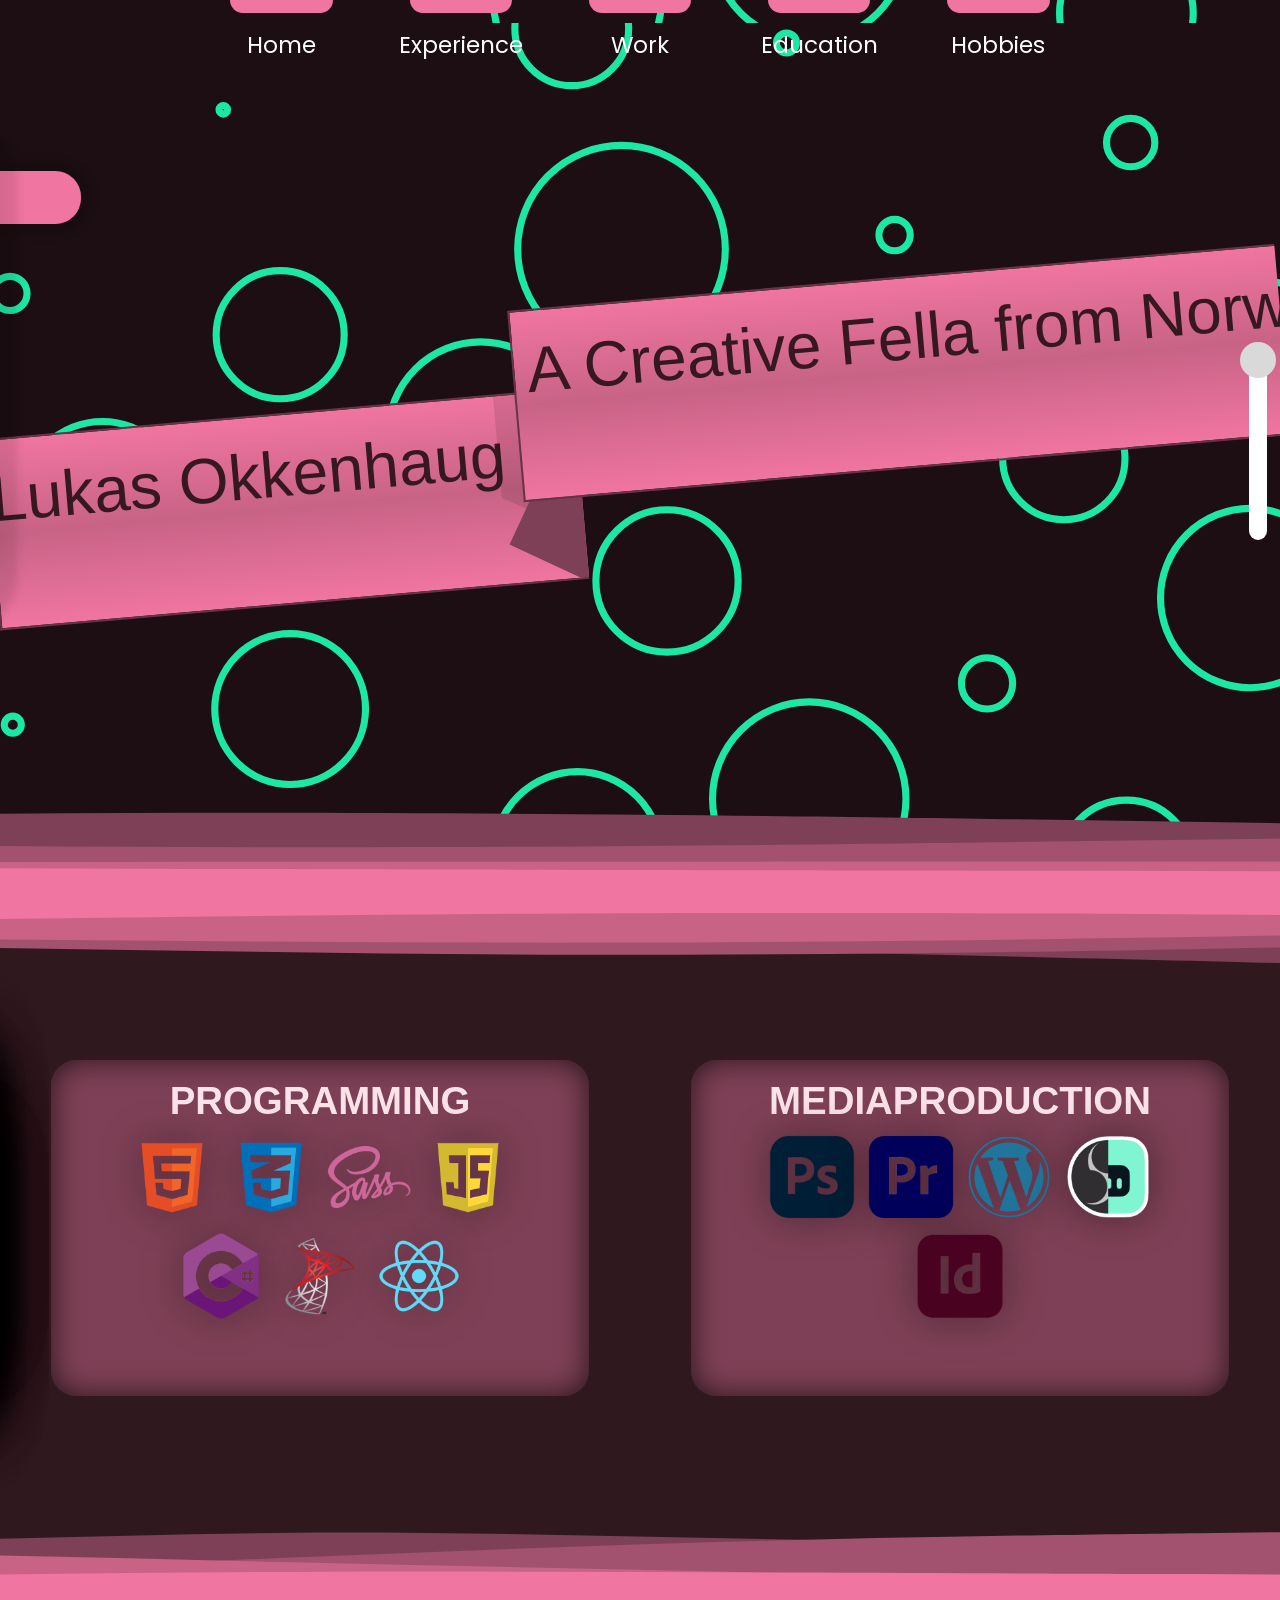
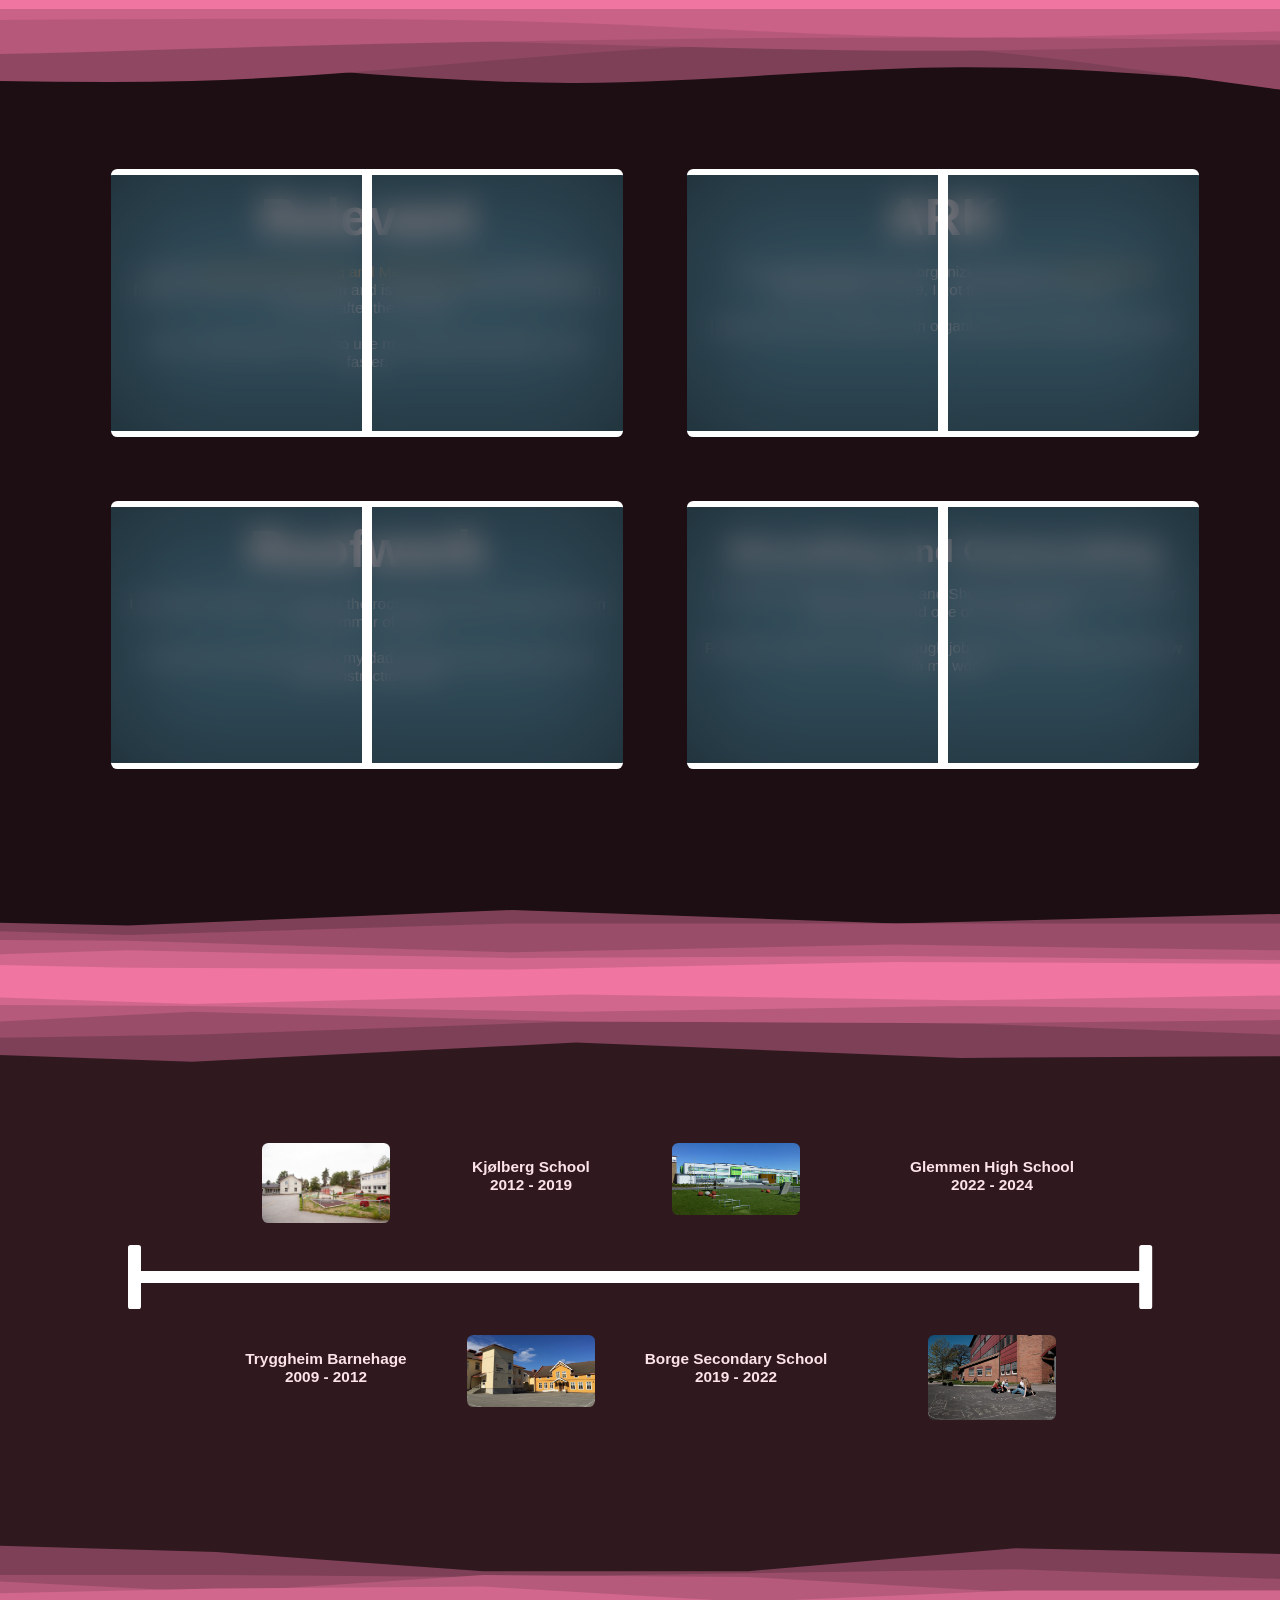
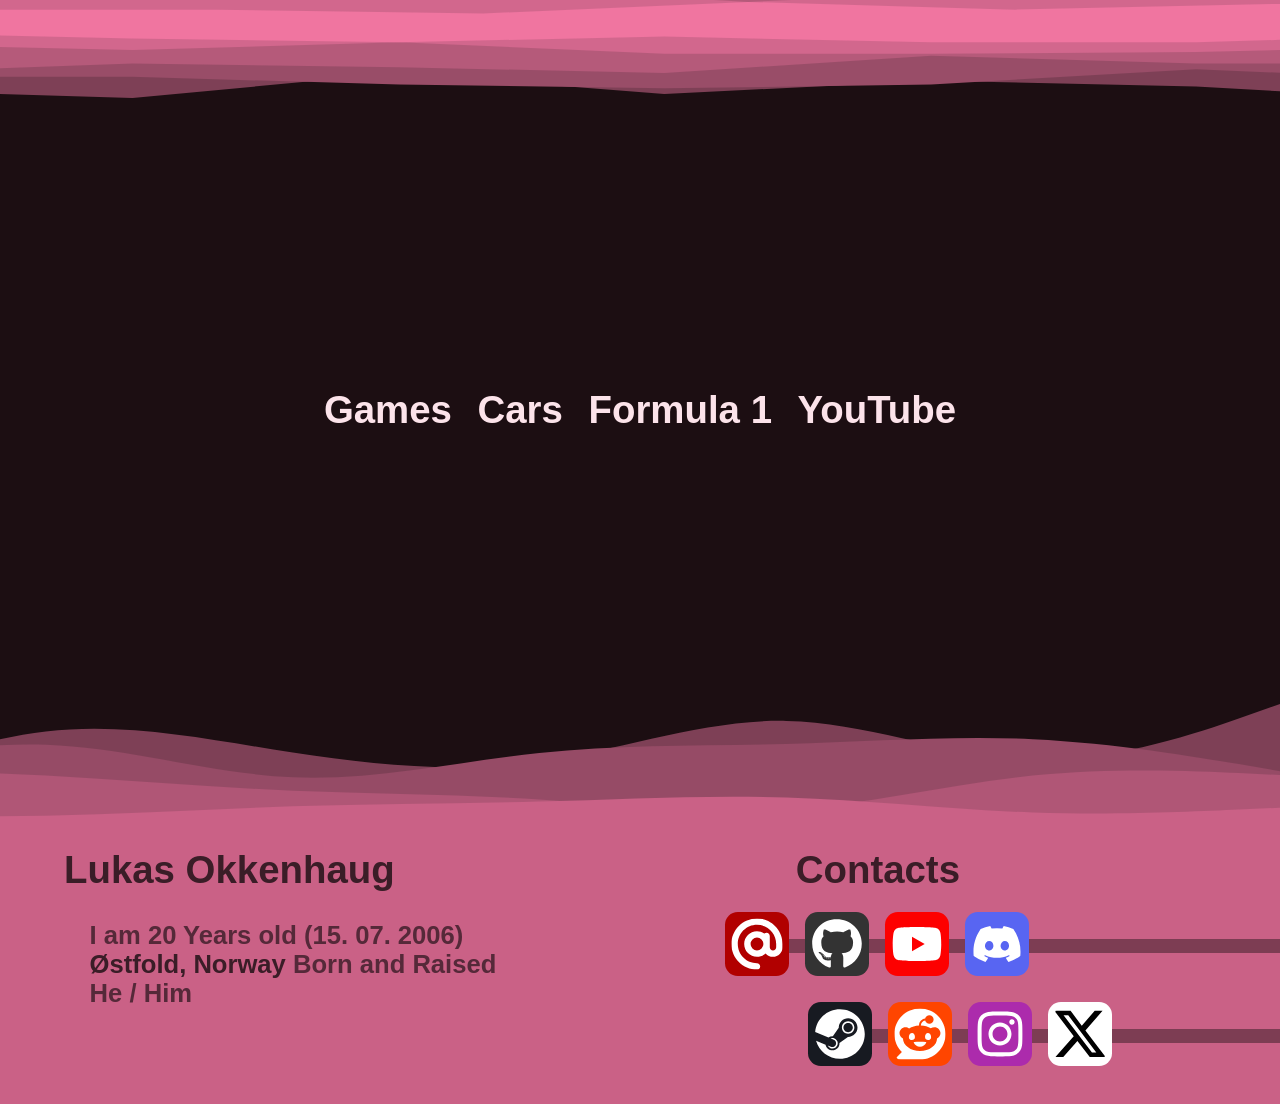
==== commit ba18e284: "tiny" ====
--- a/index.html
+++ b/index.html
@@ -331,28 +331,28 @@
           </section>
           <div class='container Games' style="display: none">
             <section class='gameList'>
-              <div class='game'>
-                <img src="./img/hobbies/f1-min.png" alt='f123' />
+              <div class='game'  alt='f123' >
+                <img src="./img/hobbies/f1-min.png"/>
                 <div></div>
               </div>
-              <div class='game'>
-                <img src="./img/hobbies/skyrim-min.png" alt='skyrim' />
+              <div class='game'  alt='skyrim' >
+                <img src="./img/hobbies/skyrim-min.png"/>
                 <div></div>
               </div>
-              <div class='game'>
-                <img src="./img/hobbies/iracing-min.png" alt='iracing' />
+              <div class='game'  alt='iracing' >
+                <img src="./img/hobbies/iracing-min.png"/>
                 <div></div>
               </div>
-              <div class='game'>
-                <img src="./img/hobbies/boneworks-min.png" alt='boneworks' />
+              <div class='game'  alt='boneworks' >
+                <img src="./img/hobbies/boneworks-min.png"/>
                 <div></div>
               </div>
-              <div class='game'>
-                <img src="./img/hobbies/alyx-min.png" alt='alyx' />
+              <div class='game'  alt='alyx' >
+                <img src="./img/hobbies/alyx-min.png"/>
                 <div></div>
               </div>
-              <div class='game'>
-                <img src="./img/hobbies/vertigo-min.jpg" alt='vertigo' />
+              <div class='game'  alt='vertigo' >
+                <img src="./img/hobbies/vertigo-min.jpg"/>
                 <div></div>
               </div>
             </section>
--- a/css/index.css
+++ b/css/index.css
@@ -430,6 +430,10 @@
 #Experience section .container .icons-container img:hover {
   scale: 1.1;
   transition: 800ms;
+}
+#Experience section .container .icons-container img:active {
+  scale: 1.05;
+  transition: 200ms;
 }
 #Experience .desc {
   position: absolute;
@@ -736,6 +740,10 @@
   transform: scaleY(0.95);
   box-shadow: 0 1.5vh 20px rgba(0, 0, 0, 0.4);
 }
+#Hobbies .Games .gameList .game:active {
+  scale: .95;
+  transition: 200ms;
+}
 #Hobbies .Games .gameList .game:hover > div {
   height: inherit;
   transition: 800ms;
@@ -943,6 +951,7 @@
   background: #693648;
   overflow: hidden;
   cursor: pointer;
+  transition: 200ms;
 }
 #Hobbies .YouTube a p {
   position: absolute;
@@ -960,13 +969,12 @@
   animation-timing-function: linear;
 }
 #Hobbies .YouTube a:hover {
-  transition: 400ms;
-  color: transparent;
-}
-#Hobbies .YouTube a:hover p {
-  transition: 400ms;
-  transition-delay: 400ms;
-  opacity: 1;
+  border-radius: 1.25vw;
+  transition: 600ms;
+}
+#Hobbies .YouTube a:active {
+  border-radius: .5vw;
+  transition: 600ms;
 }
 
 footer {
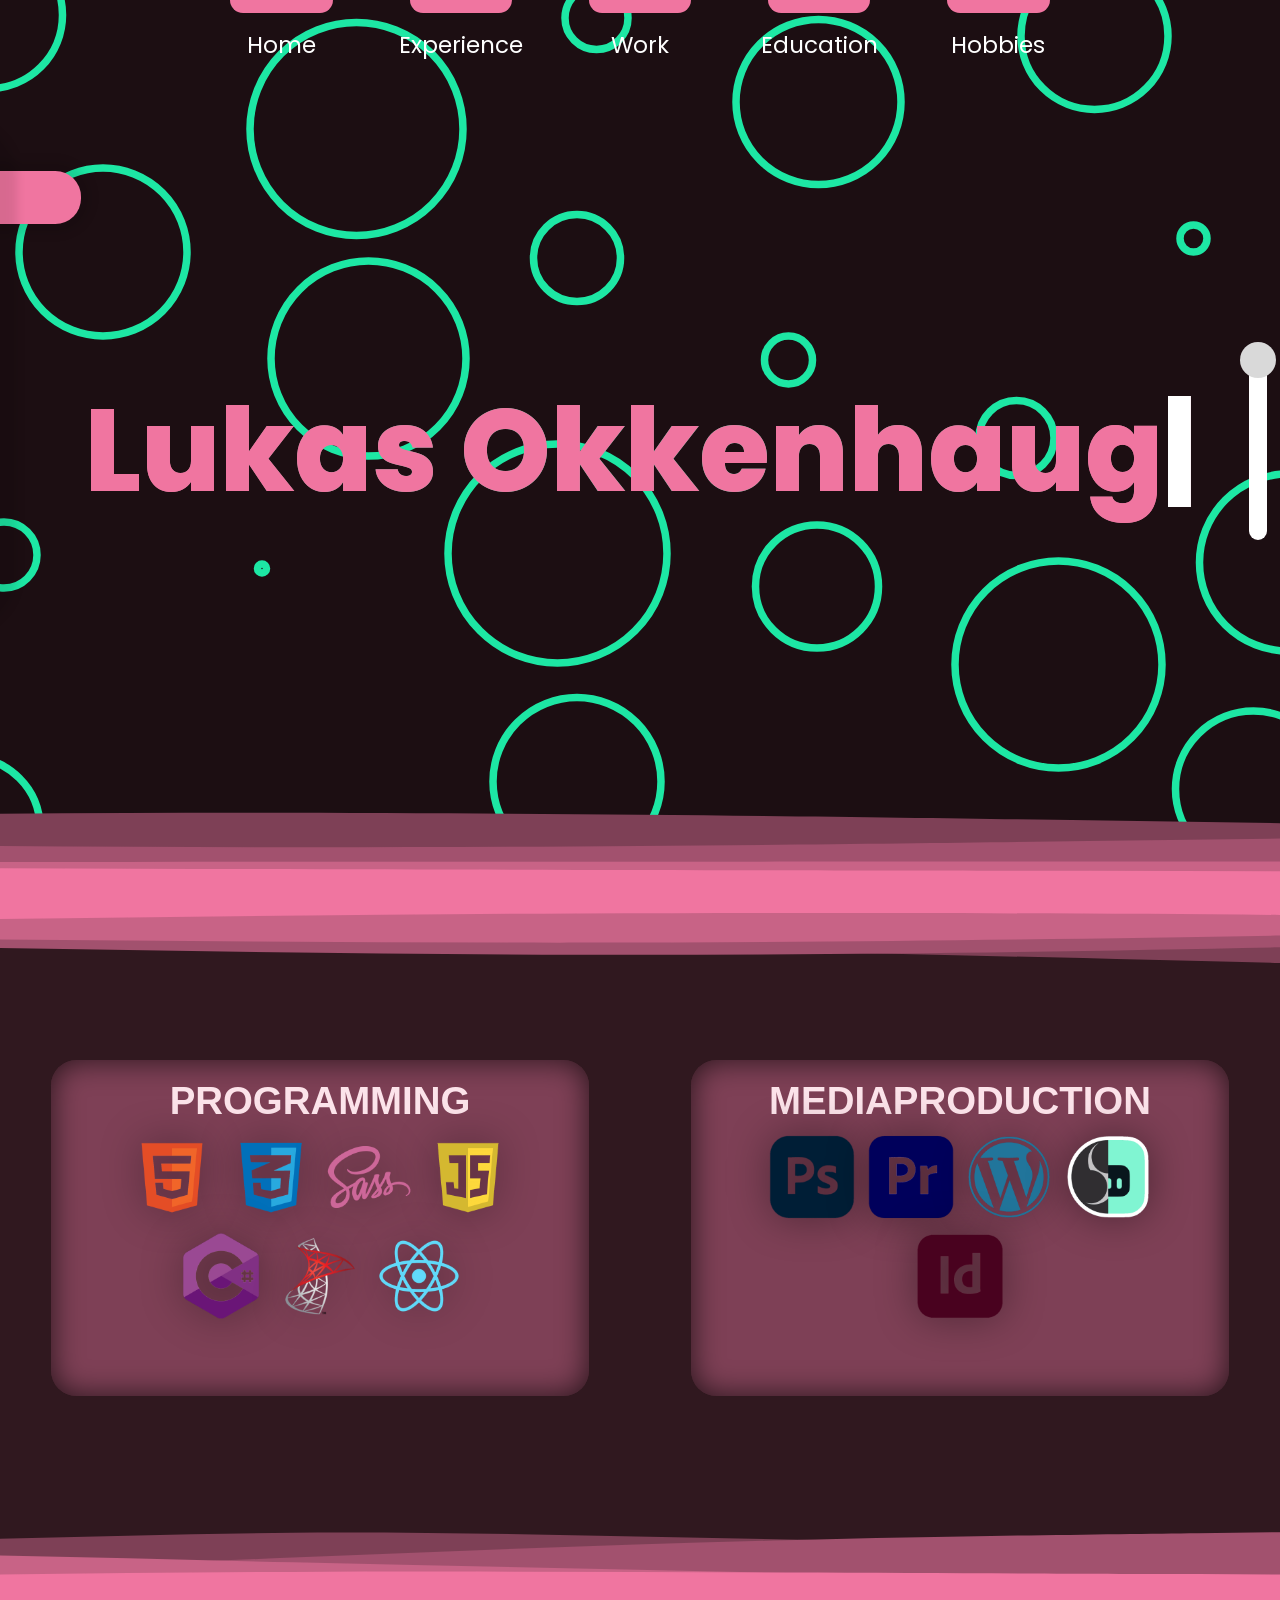
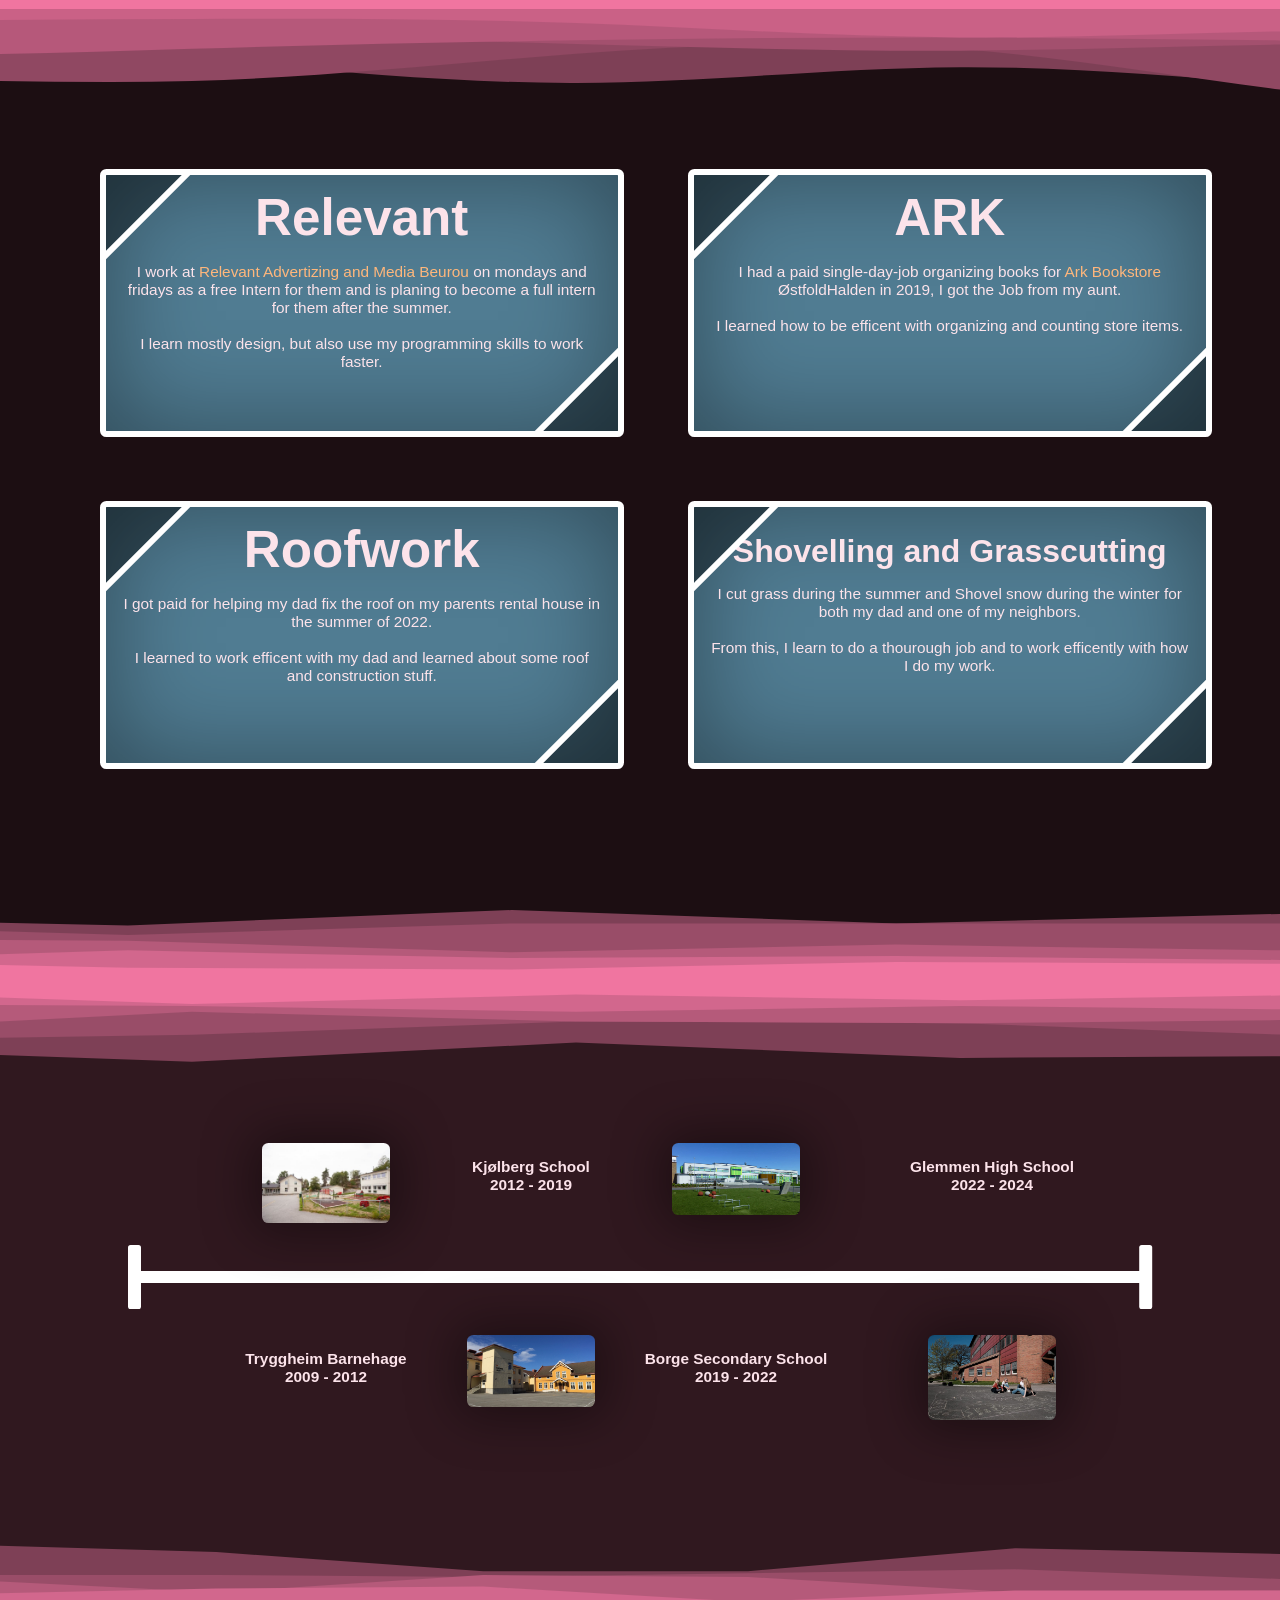
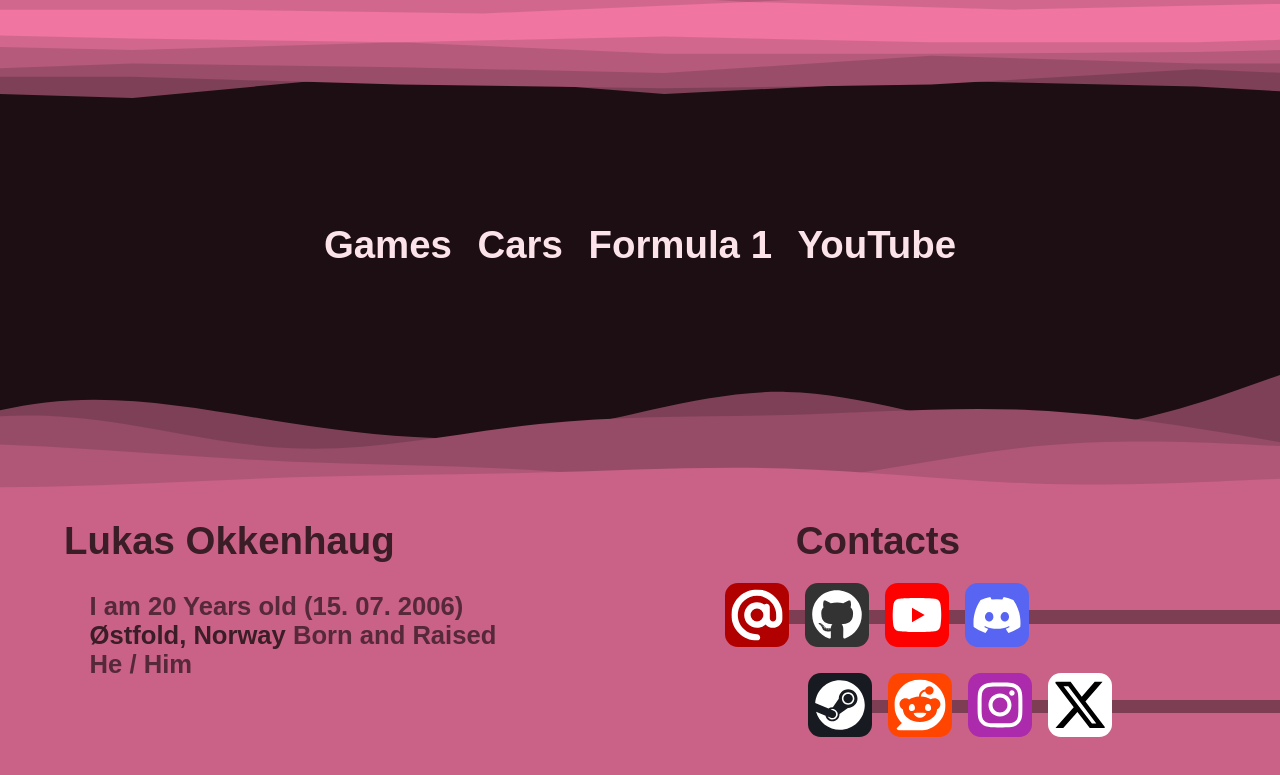
==== commit 275edaf7: "A bit of simplifying and bug fixing" ====
--- a/index.html
+++ b/index.html
@@ -51,19 +51,8 @@
     
         <header class="App-header">
           <img class='transition' alt='transition1' src="./img/transitions/header-experience.svg"/>
-
-          <section id="foldName">
-            <div class="line line2">
-                <div class="shadow"></div>
-                <div class="brett"></div>
-                <p>Lukas Okkenhaug - A Creative Fella from Norway.<span style="opacity: 0;">br</span></p>
-            </div>
-            <div class="line line1"><p></p></div>
-          </section>
-
           <section id="typeName">
-            <div></div>
-            <h1 translate='no'>Lukas</h1>
+            <h1>Lukas</h1>
             <h2>Meg</h2>
           </section>
         </header>
@@ -331,27 +320,27 @@
           </section>
           <div class='container Games' style="display: none">
             <section class='gameList'>
-              <div class='game'  alt='f123' >
+              <div class='game'  alt='f123'>
                 <img src="./img/hobbies/f1-min.png"/>
                 <div></div>
               </div>
-              <div class='game'  alt='skyrim' >
+              <div class='game'  alt='skyrim'>
                 <img src="./img/hobbies/skyrim-min.png"/>
                 <div></div>
               </div>
-              <div class='game'  alt='iracing' >
+              <div class='game'  alt='iracing'>
                 <img src="./img/hobbies/iracing-min.png"/>
                 <div></div>
               </div>
-              <div class='game'  alt='boneworks' >
+              <div class='game'  alt='boneworks'>
                 <img src="./img/hobbies/boneworks-min.png"/>
                 <div></div>
               </div>
-              <div class='game'  alt='alyx' >
+              <div class='game'  alt='alyx'>
                 <img src="./img/hobbies/alyx-min.png"/>
                 <div></div>
               </div>
-              <div class='game'  alt='vertigo' >
+              <div class='game'  alt='vertigo'>
                 <img src="./img/hobbies/vertigo-min.jpg"/>
                 <div></div>
               </div>
--- a/css/index.css
+++ b/css/index.css
@@ -1,1252 +1,1220 @@
 @import "https://fonts.googleapis.com/css2?family=Poppins:wght@300;500;600;800&display=swap";
 @keyframes transitionAni {
-  0% {
-    left: -170vw;
-  }
-  50% {
-    left: 0;
-  }
-  100% {
-    left: -170vw;
-  }
+	0% {
+		left: -170vw;
+	}
+	50% {
+		left: 0;
+	}
+	100% {
+		left: -170vw;
+	}
 }
 @keyframes transitionAni2 {
-  0% {
-    left: 0;
-  }
-  50% {
-    left: -170vw;
-  }
-  100% {
-    left: 0;
-  }
+	0% {
+		left: 0;
+	}
+	50% {
+		left: -170vw;
+	}
+	100% {
+		left: 0;
+	}
 }
 @keyframes cursor-appear {
-  0% {
-    opacity: 1;
-  }
-  50% {
-    opacity: 1;
-  }
-  51% {
-    opacity: 0;
-  }
-  100% {
-    opacity: 0;
-  }
+	0% {
+		opacity: 1;
+	}
+	50% {
+		opacity: 1;
+	}
+	51% {
+		opacity: 0;
+	}
+	100% {
+		opacity: 0;
+	}
 }
 @keyframes subscribe {
-  0% {
-    margin-left: 0;
-  }
-  100% {
-    margin-left: -12.7%;
-  }
+	0% {
+		margin-left: 0;
+	}
+	100% {
+		margin-left: -12.7%;
+	}
 }
 @keyframes me-ani {
-  40% {
-    left: 0;
-  }
-  50% {
-    left: 1vw;
-  }
-  60% {
-    left: 0.5vw;
-  }
-  70% {
-    left: 1vw;
-  }
-  100% {
-    left: 0;
-  }
-}
+	40% {
+		left: 0;
+	}
+	50% {
+		left: 1vw;
+	}
+	60% {
+		left: 0.5vw;
+	}
+	70% {
+		left: 1vw;
+	}
+	100% {
+		left: 0;
+	}
+}
+
 body {
-  margin: 0;
-  font-family: -apple-system, BlinkMacSystemFont, "Segoe UI", "Roboto", "Oxygen", "Ubuntu", "Cantarell", "Fira Sans", "Droid Sans", "Helvetica Neue", sans-serif;
-  -webkit-font-smoothing: antialiased;
-  -moz-osx-font-smoothing: grayscale;
-  color: #FCE3EA;
-  overflow-x: hidden;
-  background-color: #1C0E12;
-}
-body::-webkit-scrollbar {
+	margin: 0;
+	font-family: -apple-system, BlinkMacSystemFont, "Segoe UI", "Roboto", "Oxygen", "Ubuntu", "Cantarell", "Fira Sans", "Droid Sans", "Helvetica Neue", sans-serif;
+	-webkit-font-smoothing: antialiased;
+	-moz-osx-font-smoothing: grayscale;
+	color: #FCE3EA;
+	overflow-x: hidden;
+	background-color: #1C0E12;
+	top: 0 !important;
+}
+&::-webkit-scrollbar {
   display: none;
 }
 
-html {
-  scroll-behavior: smooth;
-}
-
-:target {
-  scroll-margin-top: 20vh;
-}
-
-::selection {
-  background: rgba(29, 231, 164, 0.2509803922);
-}
-
-a {
-  text-decoration: none;
-}
-
-.App {
-  text-align: center;
-}
+html { scroll-behavior: smooth }
+&:target { scroll-margin-top: 20vh }
+::selection { background: #1DE7A4; color: #093d2c; }
+a { text-decoration: none }
+.App { text-align: center }
 
 .load {
-  width: 100vw;
-  height: 100vh;
-  background: black;
-  z-index: 100;
-  position: fixed;
-  padding: 30vh 0;
-  font-size: 10vw;
+	width: 100vw;
+	height: 100vh;
+	background: black;
+	z-index: 100;
+	position: fixed;
+	padding: 30vh 0;
+	font-size: 10vw;
 }
 
 nav {
-  z-index: 99;
-  position: fixed;
-  width: 100%;
-  height: 10vh;
-  display: flex;
-  flex-direction: row;
-  justify-content: center;
-  align-items: center;
-  font-family: "Poppins";
-}
-nav a {
-  width: 10%;
-  margin-inline: 2%;
-  cursor: pointer;
-}
-nav a .lightBulb {
-  transition: 400ms;
-  position: absolute;
-  width: 8%;
-  height: 1vw;
-  background: #f075a0;
-  top: 0;
-  margin-left: 1%;
-  border-radius: 0 0 2vw 2vw;
-}
-nav a p {
-  transition: 400ms;
-  width: 100%;
-  color: white;
-  font-size: 1.8vw;
-}
-nav a:hover .lightBulb {
-  height: 1.2vw;
-  transition: 400ms;
-}
-nav a:active .lightBulb {
-  margin-top: -1.2vw;
-  transition: 200ms;
-}
-nav a:active p {
-  margin-top: -1.2vw;
-  transition: 200ms;
+	z-index: 99;
+	position: fixed;
+	width: 100%;
+	height: 10vh;
+	display: flex;
+	flex-direction: row;
+	justify-content: center;
+	align-items: center;
+	font-family: "Poppins";
+	a {
+		width: 10%;
+		margin-inline: 2%;
+		cursor: pointer;
+		.lightBulb {
+			transition: 400ms;
+			position: absolute;
+			width: 8%;
+			height: 1vw;
+			background: #f075a0;
+			top: 0;
+			margin-left: 1%;
+			border-radius: 0 0 2vw 2vw;
+		}
+		p {
+			transition: 400ms;
+			width: 100%;
+			color: white;
+			font-size: 1.8vw;
+		}
+		&:hover {
+			.lightBulb {
+				height: 1.2vw;
+				transition: 400ms;
+			}
+		}
+		&:active {
+			.lightBulb {
+				margin-top: -1.2vw;
+				transition: 200ms;
+			}
+			p {
+				margin-top: -1.2vw;
+				transition: 200ms;
+			}
+		}
+	}
 }
 
 .me {
-  position: fixed;
-  top: 15vh;
-  left: calc(-33.3333333333vh - 1vw);
-  transition: 1600ms;
-  z-index: 99;
-  cursor: pointer;
-}
-.me p {
-  background-image: url("../img/me.jpg");
-  height: 50vh;
-  aspect-ratio: 1/1.5;
-  background-size: cover;
-  border-radius: 0 2vw 2vw 0;
-  outline: solid 1vw #f075a0;
-  border-left: none;
-  box-shadow: 0 0 10px 30px rgba(0, 0, 0, 0.1);
-  z-index: 9999;
-}
-.me div {
-  position: absolute;
-  height: 2.5vh;
-  width: calc(33.3333333333vh + 5vw);
-  background: #f075a0;
-  box-shadow: 0 0 10px 10px rgba(0, 0, 0, 0.1);
-  border-radius: 2vw;
-  left: 0;
-  top: 7.5%;
-  z-index: -1;
-  transition: 1600ms;
-  padding: 5%;
-  font-family: Arial, Helvetica, sans-serif;
-}
-.me:hover {
-  left: 0;
-  transition: 800ms;
-}
-.me:hover div {
-  left: -35.5vh;
-  transition: 800ms;
-}
-
-.spatter2 {background-image: url("../img/spatter/spatter2.svg")}
-.spatter1 {background-image: url("../img/spatter/spatter1.svg")}
-.spatter3 {background-image: url("../img/spatter/spatter3.svg")}
-.spatter4 {background-image: url("../img/spatter/spatter4.svg")}
-.spatter5 {background-image: url("../img/spatter/spatter5.svg")}
+	position: fixed;
+	top: 15vh;
+	left: calc(-33.3333333333vh - 1vw);
+	transition: 1600ms;
+	z-index: 99;
+	cursor: pointer;
+	p {
+		background-image: url("../img/me.jpg");
+		height: 50vh;
+		aspect-ratio: 1/1.5;
+		background-size: cover;
+		border-radius: 0 2vw 2vw 0;
+		outline: solid 1vw #f075a0;
+		border-left: none;
+		box-shadow: 0 0 10px 30px rgba(0, 0, 0, 0.1);
+		z-index: 9999;
+	}
+	div {
+		position: absolute;
+		height: 2.5vh;
+		width: calc(33.3333333333vh + 5vw);
+		background: #f075a0;
+		box-shadow: 0 0 10px 10px rgba(0, 0, 0, 0.1);
+		border-radius: 2vw;
+		left: 0;
+		top: 7.5%;
+		z-index: -1;
+		transition: 1600ms;
+		padding: 5%;
+		font-family: Arial, Helvetica, sans-serif;
+	}
+	&:hover {
+		left: 0;
+		transition: 800ms;
+		div {
+			left: -35.5vh;
+			transition: 800ms;
+		}
+	}
+}
+
+header { transition: 800ms; }
+.spatter2 { background-image: url("../img/spatter/spatter2.svg") }
+.spatter1 { background-image: url("../img/spatter/spatter1.svg") }
+.spatter3 { background-image: url("../img/spatter/spatter3.svg") }
+.spatter4 { background-image: url("../img/spatter/spatter4.svg") }
+.spatter5 { background-image: url("../img/spatter/spatter5.svg") }
 
 .scrollbar {
-  position: fixed;
-  right: 1vw;
-  height: 20vh;
-  aspect-ratio: 1/10;
-  background: white;
-  top: 50%;
-  transform: translateY(-50%);
-  border-radius: 9em;
-  cursor: pointer;
-  z-index: 99;
-  margin: 0;
-}
-.scrollbar p {
-  position: absolute;
-  top: -10%;
-  aspect-ratio: 1;
-  height: 20%;
-  background: #d9d9d9;
-  margin: 0;
-  border-radius: 9em;
-  left: -50%;
-}
-.scrollbar:active p {
-  scale: 0.9;
-  transition: 200ms;
+	position: fixed;
+	right: 1vw;
+	height: 20vh;
+	aspect-ratio: 1/10;
+	background: white;
+	top: 50%;
+	transform: translateY(-50%);
+	border-radius: 9em;
+	cursor: pointer;
+	z-index: 99;
+	margin: 0;
+	p {
+		position: absolute;
+		top: -10%;
+		aspect-ratio: 1;
+		height: 20%;
+		background: #d9d9d9;
+		margin: 0;
+		border-radius: 9em;
+		left: -50%;
+	}
+	&:active {
+		p {
+			scale: 0.9;
+			transition: 200ms;
+		}
+	}
 }
 
 .transition {
-  position: absolute;
-  bottom: 0;
-  left: -170vw;
-  aspect-ratio: 18/1;
-  height: 15vw;
-  z-index: 92;
-  pointer-events: none;
-  transition: 800ms ease-out;
-}
-.transition:nth-child(even) {
-  top: 0;
+	position: absolute;
+	bottom: 0;
+	left: -170vw;
+	aspect-ratio: 18/1;
+	height: 15vw;
+	z-index: 92;
+	pointer-events: none;
+	transition: 800ms ease-out;
+	&:nth-child(even) {
+		top: 0;
+	}
 }
 
 article {
-  position: relative;
-  padding-top: 12.5vw;
-  padding-bottom: 16.6666666667vw;
-  margin: 0;
-  width: 100vw;
-  overflow-x: hidden;
-}
-article:nth-child(even) {
-  background: #30181f;
+	position: relative;
+	padding-top: 12.5vw;
+	padding-bottom: 16.6666666667vw;
+	margin: 0;
+	width: 100vw;
+	overflow-x: hidden;
+	&:nth-child(even) {
+		background: #30181f;
+	}
 }
 
 .App-header {
-  min-height: 100vh;
-  width: 100vw;
-  display: flex;
-  flex-direction: column;
-  align-items: center;
-  justify-content: center;
-  background-size: cover;
-  background-position: center;
-  overflow-x: hidden;
-  transition: 800ms ease-out;
-}
-.App-header section { display: none; }
-
-.App-header #foldName {
-  height: 50vh;
-  width: 100vw;
-  position: absolute;
-  top: 50%;
-  transform: translateY(-50%);
-  overflow: hidden;
-}
-.App-header #foldName .line {
-  background: linear-gradient(to bottom, #F075A0, #C86386, #F075A0);
-  width: 60vw;
-  height: 188px;
-  position: absolute;
-  top: 52px;
-  right: -0.35vw;
-  rotate: -5deg;
-  border: solid 0.2vw #663446;
-  border-right: none;
-  overflow: hidden;
-}
-.App-header #foldName .line p {
-  font-size: 5vw;
-  width: 9999em;
-  margin-top: 1.75vw;
-  font-family: Impact, Haettenschweiler, 'Arial Narrow Bold', sans-serif;
-  text-align: left;
-  color: rgb(53, 24, 32);
-  margin-left: -43.5vw;
-  animation-duration: 17500s;
-  animation-iteration-count: infinite;
-  animation-timing-function: linear;
-  animation-name: foldAni1;
-}
-.App-header #foldName .line2 {
-  left: -0.7vw;
-  top: 188px;
-  width: 46vw;
-}
-.App-header #foldName .line2 p {
-  margin-left: 0;
-  animation-name: foldAni2;
-  animation-iteration-count: infinite;
-  animation-timing-function: linear;
-  animation-duration: 17500s;
-}
-.App-header #foldName .brett {
-  width: 8vw;
-  position: absolute;
-  height: 189px;
-  background: #7E4056;
-  rotate: 30deg;
-  top: -2px;
-  right: -5.2vw;
-}
-.App-header #foldName .shadow {
-  position: absolute;
-  border-top: 7.5vw solid rgba(0, 0, 0, 0.1);
-  border-left: 2vw solid transparent;
-  border-right: 4vw solid transparent;
-  rotate: 90deg;
-  height: 0;
-  width: 10vw;
-  right: -5.5vw;
-  top: 0.2vw;
-}
-
-@keyframes foldAni1 {
-  0% {
-      margin-left: -43.5vw;
-  }
-  100% {
-      margin-left: -9999em;
-  }
-}
-@keyframes foldAni2 {
-  0% {
-      margin-left: 0;
-  }
-  100% {
-      margin-left: -9999em;
-  }
-}
-
-.App-header #typeName div {
-  position: absolute;
-  width: 100%;
-  height: 100%;
-}
-.App-header  #typeName .transition {
-  animation: none;
-}
-.App-header  #typeName h1 {
-  font-family: "poppins";
-  font-weight: 800;
-  background: linear-gradient(to right, #f075a0, #1de7a4, #f075a0);
-  -webkit-background-clip: text;
-  background-clip: text;
-  -webkit-text-fill-color: #F075A0;
-  font-size: 9vw;
-  margin: 0;
-  z-index: 1;
-}
-.App-header  #typeName h1 span::selection {
-  -webkit-text-fill-color: transparent;
-  background: transparent;
-}
-.App-header  #typeName .cursor {
-  -webkit-text-fill-color: white;
-  animation-duration: 1.5s;
-  animation-iteration-count: infinite;
-  animation-timing-function: linear;
-  animation-name: cursor-appear;
-}
-.App-header  #typeName h2 {
-  margin: 0;
-  font-family: "poppins";
-  font-weight: 500;
-  font-size: 4vw;
-  z-index: 1;
+	min-height: 100vh;
+	width: 100vw;
+	display: flex;
+	flex-direction: column;
+	align-items: center;
+	justify-content: center;
+	background-size: cover;
+	background-position: center;
+	overflow-x: hidden;
+	transition: 800ms ease-out;
+	position: relative;
+	#typeName {
+		div {
+			position: absolute;
+			width: 100%;
+			height: 100%;
+		}
+		.transition {
+			animation: none;
+		}
+		h1 {
+			font-family: "poppins";
+			font-weight: 800;
+			background: linear-gradient(to right, #f075a0, #1de7a4, #f075a0);
+			-webkit-background-clip: text;
+			background-clip: text;
+			-webkit-text-fill-color: #F075A0;
+			font-size: 9vw;
+			margin: 0;
+			z-index: 1;
+			span {
+				&::selection {
+					-webkit-text-fill-color: transparent;
+					background: transparent;
+				}
+			}
+			&::after {
+				content: "|";
+				-webkit-text-fill-color: white;
+				animation-duration: 1.5s;
+				animation-iteration-count: infinite;
+				animation-timing-function: linear;
+				animation-name: cursor-appear;
+			}
+		}
+		h1.typed {
+			&::after {
+				content: "";
+				-webkit-text-fill-color: white;
+				animation-duration: 1.5s;
+				animation-iteration-count: infinite;
+				animation-timing-function: linear;
+				animation-name: cursor-appear;
+			}
+		}
+		h2 {
+			margin: 0;
+			font-family: "poppins";
+			font-weight: 500;
+			font-size: 4vw;
+			z-index: 1;
+		}
+	}
 }
 
 #Experience {
-  position: relative;
-}
-#Experience h1 {
-  font-size: 3vw;
-  margin: 1.5vw 0 0 0;
-  transition: 1200ms;
-}
-#Experience section {
-  display: flex;
-  flex-direction: row;
-  justify-content: center;
-  align-items: center;
-  transition: 1200ms;
-}
-#Experience section .container {
-  position: relative;
-  width: 80%;
-  aspect-ratio: 1.6/1;
-  background: #7e4056;
-  border-radius: 2vw;
-  margin-inline: 4%;
-  box-shadow: inset 0px 0px 30px rgba(0, 0, 0, 0.7);
-  overflow: hidden;
-}
-#Experience section .container .icons-container {
-  display: flex;
-  gap: 1vw;
-  justify-content: center;
-  flex-wrap: wrap;
-  margin-top: 2%;
-  width: 80%;
-  margin-left: 10%;
-}
-#Experience section .container .icons-container img {
-  aspect-ratio: 1;
-  cursor: pointer;
-  filter: drop-shadow(0 0 20px rgba(0, 0, 0, 0.4));
-  scale: 1.0001;
-  transition: 0.4s;
-  width: 20%;
-}
-#Experience section .container .icons-container img:hover {
-  scale: 1.1;
-  transition: 800ms;
-}
-#Experience section .container .icons-container img:active {
-  scale: 1.05;
-  transition: 200ms;
-}
-#Experience .desc {
-  position: absolute;
-  transition: 1200ms;
-  left: -25%;
-  top: 50%;
-  transform: translate(-50%, -55%);
-  width: 50vw;
-  border-radius: 4vw;
-  background: rgba(190, 190, 190, 0.0823529412);
-  box-shadow: 0px 0px 40px rgba(0, 0, 0, 0.5);
-  text-align: center;
-  backdrop-filter: blur(10px);
-}
-#Experience .desc div {
-  position: absolute;
-  left: 1vw;
-  top: 1vw;
-  border-radius: 3vw 0 0 0;
-  width: 10%;
-  aspect-ratio: 1;
-  box-shadow: inset 0.6vw 0.6vw red;
-  transition: 400ms;
-  cursor: pointer;
-}
-#Experience .desc div:active {
-  box-shadow: inset 0.4vw 0.4vw red;
-  transition: 200ms;
-}
-#Experience .desc p {
-  font-size: 1.2vw;
-  margin: 5% 10%;
-}
-#Experience .desc li {
-  text-align: center;
-  margin: 2%;
-  font-size: 1.4vw;
-  list-style: armenian;
-}
-#Experience .desc li a {
-  color: rgb(205, 237, 255) !important;
-}
-#Experience .experienceShowDesc {
-  left: 50%;
+	position: relative;
+	h1 {
+		font-size: 3vw;
+		margin: 1.5vw 0 0 0;
+		transition: 1200ms;
+	}
+	section {
+		display: flex;
+		flex-direction: row;
+		justify-content: center;
+		align-items: center;
+		transition: 1200ms;
+		.container {
+			position: relative;
+			width: 80%;
+			aspect-ratio: 1.6/1;
+			background: #7e4056;
+			border-radius: 2vw;
+			margin-inline: 4%;
+			box-shadow: inset 0px 0px 30px rgba(0, 0, 0, 0.7);
+			overflow: hidden;
+			.icons-container {
+				display: flex;
+				gap: 1vw;
+				justify-content: center;
+				flex-wrap: wrap;
+				margin-top: 2%;
+				width: 80%;
+				margin-left: 10%;
+				img {
+					aspect-ratio: 1;
+					cursor: pointer;
+					filter: drop-shadow(0 0 20px rgba(0, 0, 0, 0.4));
+					scale: 1.0001;
+					transition: 0.4s;
+					width: 20%;
+					&:hover {
+						scale: 1.1;
+						transition: 800ms;
+					}
+					&:active {
+						scale: 1.05;
+						transition: 200ms;
+					}
+				}
+			}
+		}
+	}
+	.desc {
+		position: absolute;
+		transition: 1200ms;
+		left: -30%;
+		top: 50%;
+		transform: translate(-50%, -55%);
+		width: 50vw;
+		border-radius: 4vw;
+		background: rgba(190, 190, 190, 0.0823529412);
+		box-shadow: 0px 0px 40px rgba(0, 0, 0, 0.5);
+		text-align: center;
+		backdrop-filter: blur(10px);
+		div {
+			position: absolute;
+			left: 1vw;
+			top: 1vw;
+			border-radius: 3vw 0 0 0;
+			width: 10%;
+			aspect-ratio: 1;
+			border-top: solid 0.6vw red;
+			border-left: solid 0.6vw red;
+			transition: 400ms;
+			cursor: pointer;
+			&:active {
+				scale: .9;
+				transition: 200ms;
+			}
+		}
+		p {
+			font-size: 1.2vw;
+			margin: 5% 10%;
+		}
+		li {
+			text-align: center;
+			margin: 2%;
+			font-size: 1.4vw;
+			list-style: armenian;
+			list-style-position: inside;
+			a {
+				color: rgb(205, 237, 255) !important;
+			}
+		}
+	}
+	.experienceShowDesc {
+		left: 50%;
+	}
 }
 
 #Work {
-  display: grid;
-  grid-template-columns: auto auto;
-  column-gap: 5vw;
-  row-gap: 5vw;
-  justify-content: center;
-  align-items: center;
-}
-#Work .window {
-  width: 40vw;
-  aspect-ratio: 2/1;
-  background: rgba(124, 218, 255, 0.541);
-  border: solid 0.5vw white;
-  border-left: none;
-  border-right: none;
-  overflow: hidden;
-  position: relative;
-  margin-inline: 3%;
-  box-shadow: inset 0 0 100px rgba(0, 0, 0, 0.4);
-  border-radius: 0.5vw;
-  transition: 1600ms;
-}
-#Work .window a {
-  color: rgb(255, 183, 124);
-}
-#Work .window h1 {
-  font-size: 4vw;
-  margin: 1vw 0 0 0;
-  transition: 1600ms;
-}
-#Work .window:nth-child(6) h1 {
-  font-size: 2.5vw;
-  margin: 2vw 0 0 0;
-}
-#Work .window p {
-  font-size: 1.2vw;
-  margin: 3%;
-  transition: 1600ms;
-}
-#Work .window .blur {
-  z-index: 2;
-  backdrop-filter: blur(15px);
-  background: rgba(0, 0, 0, 0.4);
-  transition: 800ms;
-  transition-delay: 500ms;
-  width: 50%;
-  height: 100%;
-  left: 0;
-  position: absolute;
-}
-#Work .window .blurT {
-  z-index: 2;
-  backdrop-filter: blur(15px);
-  background: rgba(0, 0, 0, 0.4);
-  transition: 800ms;
-  transition-delay: 500ms;
-  width: 50%;
-  height: 100%;
-  right: 0;
-  position: absolute;
-}
-#Work .window .plank {
-  border-right: solid 0.5vw white;
-  z-index: 3;
-  transition: 800ms;
-  transition-delay: 500ms;
-  width: 49%;
-  height: 100%;
-  left: 0;
-  position: absolute;
-}
-#Work .window .plankT {
-  border-left: solid 0.5vw white;
-  z-index: 3;
-  transition: 800ms;
-  transition-delay: 500ms;
-  width: 49%;
-  height: 100%;
-  right: 0;
-  position: absolute;
-}
-#Work .window:hover .blur {
-  width: 0%;
-  transition: 1600ms;
-}
-#Work .window:hover .plank {
-  left: -49%;
-  transition: 1600ms;
-}
-#Work .window:hover .blurT {
-  width: 0%;
-  transition: 1600ms;
-}
-#Work .window:hover .plankT {
-  right: -49%;
-  transition: 1600ms;
-}
-#Work .window:hover h1 {
-  opacity: 1;
-  transition: 800ms;
-}
-#Work .window:hover p {
-  opacity: 1;
-  transition: 800ms;
-}
-
-#Education .transition {
-  right: -170vw;
-}
-#Education .transition:hover {
-  right: 0;
-  transition: 50s;
-}
-#Education section .line {
-  position: relative;
-  margin: 10vw;
-  width: 80vw;
-  aspect-ratio: 80/1;
-  background: white;
-}
-#Education section .line .endline {
-  height: 5vw;
-  aspect-ratio: 1/5;
-  border-radius: 0.2vw;
-  position: absolute;
-  background: white;
-  top: -2vw;
-  transition: 800ms;
-  transition-delay: 2s;
-  box-shadow: 79vw 0 white;
-}
-#Education section .line:hover .endline {
-  margin-left: -1vw;
-  box-shadow: 81vw 0 white;
-  transition: 400ms;
-}
-#Education section .line .school {
-  position: absolute;
-  left: 10%;
-}
-#Education section .line .school img {
-  position: absolute;
-  width: 10vw;
-  overflow: hidden;
-  top: -10vw;
-  left: 2.5vw;
-  scale: 1.0001;
-  border-radius: 0.5vw;
-  transition: 400ms;
-}
-#Education section .line .school h1 {
-  position: absolute;
-  width: 15vw;
-  top: 5vw;
-  scale: 1.000001;
-  transition: 400ms;
-  border-radius: 9em;
-  color: #FCE3EA;
-  font-size: 1.2vw;
-}
-#Education section .line .school:nth-child(odd) img {
-  top: 5vw;
-}
-#Education section .line .school:nth-child(odd) h1 {
-  top: -10vw;
-}
-#Education section .line .school:nth-child(3) {
-  left: 30%;
-}
-#Education section .line .school:nth-child(4) {
-  left: 50%;
-}
-#Education section .line .school:nth-child(5) {
-  left: 75%;
-}
-#Education section .line .school:hover img {
-  scale: 1.2;
-  transition: 1200ms;
-  box-shadow: 0 0.5vw 10px rgba(0, 0, 0, 0.4);
-}
-#Education section .line .school:hover h1 {
-  scale: 1.05;
-  transition: 1200ms;
+	display: grid;
+	grid-template-columns: auto auto;
+	column-gap: 5vw;
+	row-gap: 5vw;
+	justify-content: center;
+	align-items: center;
+	.window {
+		width: 40vw;
+		aspect-ratio: 2/1;
+		background: rgba(124, 218, 255, 0.541);
+		border: solid 0.5vw white;
+		overflow: hidden;
+		position: relative;
+		margin-inline: 3%;
+		box-shadow: inset 0 0 100px rgba(0, 0, 0, 0.4);
+		border-radius: 0.5vw;
+		transition: 1600ms;
+		a {
+			color: rgb(255, 183, 124);
+		}
+		h1 {
+			font-size: 4vw;
+			margin: 1vw 0 0 0;
+			transition: 1600ms;
+		}
+		&:nth-child(6) {
+			h1 {
+				font-size: 2.5vw;
+				margin: 2vw 0 0 0;
+			}
+		}
+		p {
+			font-size: 1.2vw;
+			margin: 3%;
+			transition: 1600ms;
+		}
+		.blur {
+			z-index: 2;
+			background: rgba(0, 0, 0, 0.4);
+			transition: 500ms;
+			width: 20%;
+			top: -67.5%;
+			rotate: 45deg;
+			height: 100%;
+			left: 0;
+			position: absolute;
+		}
+		.blurT {
+			z-index: 2;
+			background: rgba(0, 0, 0, 0.4);
+			transition: 500ms;
+			width: 20%;
+			bottom: -67.5%;
+			rotate: 45deg;
+			height: 100%;
+			right: 0;
+			position: absolute;
+		}
+		.plank {
+			border-right: solid 0.5vw white;
+			z-index: 3;
+			transition: 500ms;
+			width: 0%;
+			height: 100%;
+			left: 0;
+			top: -20%;
+			position: absolute;
+			rotate: 45deg;
+		}
+		.plankT {
+			border-right: solid 0.5vw white;
+			z-index: 3;
+			transition: 500ms;
+			width: 0%;
+			height: 100%;
+			right: 0;
+			bottom: -20%;
+			position: absolute;
+			rotate: 45deg;
+		}
+		&:hover {
+			.blur {
+				top: -80%;
+				transition: 800ms;
+			}
+			.plank {
+				left: -6%;
+				transition: 800ms;
+			}
+			.blurT {
+				bottom: -80%;
+				transition: 800ms;
+			}
+			.plankT {
+				right: -6%;
+				transition: 800ms;
+			}
+			h1 {
+				opacity: 1;
+				transition: 800ms;
+			}
+			p {
+				opacity: 1;
+				transition: 800ms;
+			}
+		}
+	}
+}
+
+#Education {
+	section {
+		.line {
+			position: relative;
+			margin: 10vw;
+			width: 80vw;
+			aspect-ratio: 80/1;
+			background: white;
+			.endline {
+				height: 5vw;
+				aspect-ratio: 1/5;
+				border-radius: 0.2vw;
+				position: absolute;
+				background: white;
+				top: -2vw;
+				transition: 800ms;
+				transition-delay: 2s;
+				box-shadow: 79vw 0 white;
+			}
+			&:hover {
+				.endline {
+					margin-left: -1vw;
+					box-shadow: 81vw 0 white;
+					transition: 400ms;
+				}
+			}
+			.school {
+				position: absolute;
+				left: 10%;
+				img {
+					position: absolute;
+					width: 10vw;
+					overflow: hidden;
+					top: -10vw;
+					left: 2.5vw;
+					scale: 1.0001;
+					border-radius: 0.5vw;
+					box-shadow: 0 0 50px 10px rgba(0, 0, 0, 0.4);
+					transition: 400ms;
+				}
+				h1 {
+					position: absolute;
+					width: 15vw;
+					top: 5vw;
+					scale: 1.000001;
+					color: #FCE3EA;
+					font-size: 1.2vw;
+				}
+				&:nth-child(odd) {
+					img {
+						top: 5vw;
+					}
+					h1 {
+						top: -10vw;
+					}
+				}
+				&:nth-child(3) {
+					left: 30%;
+				}
+				&:nth-child(4) {
+					left: 50%;
+				}
+				&:nth-child(5) {
+					left: 75%;
+				}
+				&:hover {
+					img {
+						scale: 1.1;
+						transition: 1200ms;
+						box-shadow: 0 0 50px 20px rgba(0, 0, 0, 0.3);
+					}
+				}
+			}
+		}
+	}
 }
 
 #Hobbies {
-  min-height: 50vh;
-  display: flex;
-  flex-direction: column;
-  justify-content: center;
-  gap: 2vw;
-}
-#Hobbies .titles {
-  display: flex;
-  flex-direction: row;
-  justify-content: center;
-  gap: 2vw;
-}
-#Hobbies .container {
-  width: 80vw !important;
-  background: #7e4056;
-  border-radius: 2vw;
-  margin-inline: 7.5%;
-  box-shadow: inset 0px 0px 30px rgba(0, 0, 0, 0.6);
-  position: relative;
-  display: flex;
-  flex-wrap: wrap;
-  flex-direction: row;
-  overflow: hidden;
-  padding: 2vw;
-}
-#Hobbies h1 {
-  font-size: 3vw;
-  height: fit-content;
-  transition: 500ms;
-  cursor: pointer;
-}
-#Hobbies h1:hover {
-  transition: 400ms;
-  text-shadow: 0 0.25vw rgb(0, 162, 255);
-}
-#Hobbies .transition:nth-child(odd) {
-  animation: none;
-  margin-top: 15vw;
-}
-#Hobbies .Games {
-  display: flex;
-  justify-content: center;
-  align-items: center;
-  gap: 5vw;
-}
-#Hobbies .Games .gameList {
-  display: grid;
-  grid-template-columns: auto auto auto;
-  gap: 2vw;
-}
-#Hobbies .Games .gameList .game {
-  transition: 1200ms;
-  width: 10vw;
-  aspect-ratio: 1/1.43;
-  transform: scaleY(0.99);
-  overflow: hidden;
-  cursor: pointer;
-  border-radius: 0.5vw;
-}
-#Hobbies .Games .gameList .game div {
-  transition: 1600ms;
-  width: 10vw;
-  aspect-ratio: 1/1.43;
-  position: absolute;
-  background: linear-gradient(to top, rgba(255, 255, 255, 0.1), transparent 50%);
-}
-#Hobbies .Games .gameList .game img {
-  height: 100%;
-}
-#Hobbies .Games .gameList .game:hover {
-  transition: 800ms;
-  transform: scaleY(0.95);
-  box-shadow: 0 1.5vh 20px rgba(0, 0, 0, 0.4);
-}
-#Hobbies .Games .gameList .game:active {
-  scale: .95;
-  transition: 200ms;
-}
-#Hobbies .Games .gameList .game:hover > div {
-  height: inherit;
-  transition: 800ms;
-  margin-top: -14.3vw;
-}
-#Hobbies .Games .gameDescriptions {
-  width: 40%;
-  aspect-ratio: 1/0.75;
-  background: #693648;
-  box-shadow: inset 0 0 20px rgba(0, 0, 0, 0.6);
-  border-radius: 2vw;
-  padding: 2vw;
-}
-#Hobbies .Games .gameDescriptions .gameDesc {
-  display: none;
-}
-#Hobbies .Games .gameDescriptions .gameDesc h1 {
-  margin: 0;
-  cursor: text;
-}
-#Hobbies .Games .gameDescriptions .gameDesc h1:hover {
-  text-shadow: none;
-}
-#Hobbies .Games .gameDescriptions .gameDesc p {
-  font-size: 1.2vw;
-  line-height: 2vw;
-}
-#Hobbies .Games .gameDescriptions svg {
-  margin-top: 5%;
-  border-radius: 100vw;
-  padding: 1vw;
-  width: 2.5vw;
-  aspect-ratio: 1;
-  margin-inline: 1vw;
-  scale: 1.00001;
-  transition: 200ms;
-}
-#Hobbies .Games .gameDescriptions svg:hover {
-  scale: 1.2;
-  transition: 400ms;
-}
-#Hobbies .Cars {
-  display: flex;
-  justify-content: center;
-  align-items: center;
-  overflow: hidden;
-}
-#Hobbies .Cars .car img:nth-child(1) {
-  height: 10vw;
-  margin: 3vw 3vw 33vh 3vw;
-  cursor: pointer;
-  transition: 1200ms;
-  filter: drop-shadow(0 0 20px rgba(0, 0, 0, 0.4));
-  scale: 1.0001;
-}
-#Hobbies .Cars .car img:nth-child(2) {
-  position: absolute;
-  width: 30vw;
-  right: -26vw;
-  bottom: 2vw;
-  filter: drop-shadow(0 20px 20px rgba(0, 0, 0, 0.4));
-  pointer-events: none;
-}
-#Hobbies .Cars .car:hover img:nth-child(1) {
-  scale: 1.1;
-  transition: 800ms;
-}
-#Hobbies .Cars .car:hover img:nth-child(2) {
-  transition: 3200ms ease-in-out;
-  right: 81vw;
-  rotate: 20deg;
-}
-#Hobbies .Formula {
-  background: linear-gradient(130deg, #FA7E0B 33%, #63D0E0);
-  height: 65vh;
-}
-#Hobbies .Formula h1 {
-  position: absolute;
-  pointer-events: none;
-  opacity: 0;
-  font-size: 1.5vw;
-  width: 45%;
-  height: fit-content;
-  bottom: 5%;
-  left: 5%;
-  background: rgba(15, 126, 89, 0.1882352941);
-  border-radius: 2vw;
-  border: solid 1vw rgba(15, 126, 89, 0.062745098);
-  transition: 400ms;
-  padding: 3.5vw;
-}
-#Hobbies .Formula h1 img {
-  position: absolute;
-  width: 5vw !important;
-  left: 1vw;
-  top: 1vw;
-  opacity: 0.4;
-  border-radius: 0.5vw;
-}
-#Hobbies .Formula .team img {
-  width: 10vw;
-  transition: 1200ms;
-  position: absolute;
-  right: 2vw;
-  top: 0;
-  scale: 1.0001;
-  cursor: pointer;
-  filter: drop-shadow(0 0 50px rgba(0, 0, 0, 0.2));
-  z-index: 2;
-}
-#Hobbies .Formula .team img:hover {
-  scale: 1.05;
-  transition: 800ms;
-}
-#Hobbies .Formula .team:hover {
-  transition: 800ms;
-}
-#Hobbies .Formula .team:hover > h1 {
-  transition: 800ms;
-  opacity: 1;
-}
-#Hobbies .Formula .driver img {
-  transition: 1200ms;
-  position: absolute;
-  right: 0;
-  bottom: 0;
-  width: 20vw;
-  scale: 1.0001;
-  cursor: pointer;
-  filter: drop-shadow(0 0 50px rgba(0, 0, 0, 0.2));
-  z-index: 2;
-}
-#Hobbies .Formula .driver:nth-child(2) img {
-  width: 17.5vw;
-  right: 10vw;
-}
-#Hobbies .Formula .driver:nth-child(1) img {
-  width: 15vw;
-  right: 20vw;
-}
-#Hobbies .Formula .driver:hover > img {
-  scale: 1.05;
-  filter: drop-shadow(0 0 50px rgba(0, 0, 0, 0.5));
-  transition: 800ms;
-}
-#Hobbies .Formula .driver:hover > h1 {
-  transition: 800ms;
-  opacity: 1;
-}
-#Hobbies .YouTube {
-  display: flex;
-  justify-content: center;
-  align-items: center;
-  overflow: hidden;
-  height: 70vh;
-}
-#Hobbies .YouTube .latestVideo {
-  display: flex;
-  margin-left: -5%;
-  flex-direction: row;
-}
-#Hobbies .YouTube .latestVideo iframe {
-  width: 40vw;
-  border-radius: 1vw;
-  box-shadow: 10px 10px rgba(0, 0, 0, 0.1803921569);
-}
-#Hobbies .YouTube .latestVideo div {
-  width: 17.8vw;
-  display: flex;
-  margin-top: 0vw;
-  margin-right: -5vw;
-  rotate: -90deg;
-  font-size: 4vw;
-  overflow: hidden;
-  pointer-events: none;
-}
-#Hobbies .YouTube .latestVideo div h2:nth-child(2) {
-  opacity: 0;
-  transition: 400ms ease-out;
-  margin-left: 1vw;
-}
-#Hobbies .YouTube .latestVideo div h2:nth-child(1) {
-  transition: 400ms ease-out;
-}
-#Hobbies .YouTube .latestVideo div:nth-child(3) {
-  rotate: 90deg;
-  margin-left: -5vw;
-}
-#Hobbies .YouTube .latestVideo:hover div h2:nth-child(1) {
-  margin-left: -17vw;
-  opacity: 0;
-  transition: 400ms ease-out;
-}
-#Hobbies .YouTube .latestVideo:hover div h2:nth-child(2) {
-  opacity: 1;
-  transition: 400ms ease-out;
-}
-#Hobbies .YouTube a {
-  position: relative;
-  width: 90%;
-  border: none;
-  border-radius: 2vw;
-  box-shadow: inset 0 0 20px rgba(0, 0, 0, 0.4);
-  height: 5vw;
-  background: #693648;
-  overflow: hidden;
-  cursor: pointer;
-  transition: 200ms;
-}
-#Hobbies .YouTube a p {
-  position: absolute;
-  display: flex;
-  margin: 0;
-  font-size: 2vw;
-  width: 150%;
-  top: 50%;
-  transform: translateY(-50%);
-  color: rgba(192, 192, 192, 0.2);
-  transition: 200ms;
-  animation-name: subscribe;
-  animation-duration: 5s;
-  animation-iteration-count: infinite;
-  animation-timing-function: linear;
-}
-#Hobbies .YouTube a:hover {
-  border-radius: 1.25vw;
-  transition: 600ms;
-}
-#Hobbies .YouTube a:active {
-  border-radius: .5vw;
-  transition: 600ms;
+	min-height: 50vh ease-in;
+	display: flex;
+	flex-direction: column;
+	justify-content: center;
+	gap: 2vw;
+	.titles {
+		display: flex;
+		flex-direction: row;
+		justify-content: center;
+		gap: 2vw;
+	}
+	.container {
+		width: 80vw !important;
+		background: #7e4056;
+		border-radius: 2vw;
+		margin-inline: 7.5%;
+		box-shadow: inset 0px 0px 30px rgba(0, 0, 0, 0.6);
+		position: relative;
+		display: flex;
+		flex-wrap: wrap;
+		flex-direction: row;
+		overflow: hidden;
+		padding: 2vw;
+	}
+	h1 {
+		font-size: 3vw;
+		height: fit-content;
+		transition: 500ms;
+		cursor: pointer;
+		&:hover {
+			transition: 400ms;
+			text-shadow: 0 0.25vw rgb(0, 162, 255);
+		}
+	}
+	.transition {
+		&:nth-child(odd) {
+			animation: none;
+			margin-top: 15vw;
+		}
+	}
+	.Games {
+		display: flex;
+		justify-content: center;
+		align-items: center;
+		gap: 5vw;
+		.gameList {
+			display: grid;
+			grid-template-columns: auto auto auto;
+			gap: 2vw;
+			.game {
+				transition: 1200ms;
+				width: 10vw;
+				aspect-ratio: 1/1.43;
+				transform: scaleY(0.99);
+				overflow: hidden;
+				cursor: pointer;
+				border-radius: 0.5vw;
+				div {
+					transition: 1600ms;
+					width: 10vw;
+					aspect-ratio: 1/1.43;
+					position: absolute;
+					background: linear-gradient(to top, rgba(255, 255, 255, 0.1), transparent 50%);
+				}
+				img {
+					height: 100%;
+				}
+				&:hover {
+					transition: 800ms;
+					transform: scaleY(0.95);
+					box-shadow: 0 1.5vh 20px rgba(0, 0, 0, 0.4);
+					>div {
+						height: inherit;
+						transition: 800ms;
+						margin-top: -14.3vw;
+					}
+				}
+				&:active {
+					scale: .95;
+					transition: 200ms;
+				}
+			}
+		}
+		.gameDescriptions {
+			width: 40%;
+			aspect-ratio: 1/0.75;
+			background: #693648;
+			box-shadow: inset 0 0 20px rgba(0, 0, 0, 0.6);
+			border-radius: 2vw;
+			padding: 2vw;
+			.gameDesc {
+				display: none;
+				h1 {
+					margin: 0;
+					cursor: text;
+					&:hover {
+						text-shadow: none;
+					}
+				}
+				p {
+					font-size: 1.2vw;
+					line-height: 2vw;
+				}
+			}
+			svg {
+				margin-top: 5%;
+				border-radius: 100vw;
+				padding: 1vw;
+				width: 2.5vw;
+				aspect-ratio: 1;
+				margin-inline: 1vw;
+				scale: 1.00001;
+				transition: 200ms;
+				&:hover {
+					scale: 1.2;
+					transition: 400ms;
+				}
+			}
+		}
+	}
+	.Cars {
+		display: flex;
+		justify-content: center;
+		align-items: center;
+		overflow: hidden;
+		.car {
+			img {
+				&:nth-child(1) {
+					height: 10vw;
+					margin: 3vw 3vw 33vh 3vw;
+					cursor: pointer;
+					transition: 1200ms;
+					filter: drop-shadow(0 0 20px rgba(0, 0, 0, 0.4));
+					scale: 1.0001;
+				}
+				&:nth-child(2) {
+					position: absolute;
+					width: 30vw;
+					right: -26vw;
+					bottom: 2vw;
+					filter: drop-shadow(0 20px 20px rgba(0, 0, 0, 0.4));
+					pointer-events: none;
+				}
+			}
+			&:hover {
+				img {
+					&:nth-child(1) {
+						scale: 1.1;
+						transition: 800ms;
+					}
+					&:nth-child(2) {
+						transition: 3200ms ease-in-out;
+						right: 81vw;
+						rotate: 20deg;
+					}
+				}
+			}
+		}
+	}
+	.Formula {
+		background: linear-gradient(130deg, #FA7E0B 33%, #63D0E0);
+		height: 65vh;
+		h1 {
+			position: absolute;
+			pointer-events: none;
+			opacity: 0;
+			font-size: 1.5vw;
+			width: 45%;
+			height: fit-content;
+			bottom: 5%;
+			left: 5%;
+			background: rgba(15, 126, 89, 0.1882352941);
+			border-radius: 2vw;
+			border: solid 1vw rgba(15, 126, 89, 0.062745098);
+			transition: 400ms;
+			padding: 3.5vw;
+			img {
+				position: absolute;
+				width: 5vw !important;
+				left: 1vw;
+				top: 1vw;
+				opacity: 0.4;
+				border-radius: 0.5vw;
+			}
+		}
+		.team {
+			img {
+				width: 10vw;
+				transition: 1200ms;
+				position: absolute;
+				right: 2vw;
+				top: 0;
+				scale: 1.0001;
+				cursor: pointer;
+				filter: drop-shadow(0 0 50px rgba(0, 0, 0, 0.2));
+				z-index: 2;
+				&:hover {
+					scale: 1.05;
+					transition: 800ms;
+				}
+			}
+			&:hover {
+				transition: 800ms;
+				>h1 {
+					transition: 800ms;
+					opacity: 1;
+				}
+			}
+		}
+		.driver {
+			img {
+				transition: 1200ms;
+				position: absolute;
+				right: 0;
+				bottom: 0;
+				width: 20vw;
+				scale: 1.0001;
+				cursor: pointer;
+				filter: drop-shadow(0 0 50px rgba(0, 0, 0, 0.2));
+				z-index: 2;
+			}
+			&:nth-child(2) {
+				img {
+					width: 17.5vw;
+					right: 10vw;
+				}
+			}
+			&:nth-child(1) {
+				img {
+					width: 15vw;
+					right: 20vw;
+				}
+			}
+			&:hover {
+				>img {
+					scale: 1.05;
+					filter: drop-shadow(0 0 50px rgba(0, 0, 0, 0.5));
+					transition: 800ms;
+				}
+				>h1 {
+					transition: 800ms;
+					opacity: 1;
+				}
+			}
+		}
+	}
+	.YouTube {
+		display: flex;
+		justify-content: center;
+		align-items: center;
+		overflow: hidden;
+		height: 70vh;
+		.latestVideo {
+			display: flex;
+			margin-left: -5%;
+			flex-direction: row;
+			iframe {
+				width: 40vw;
+				border-radius: 1vw;
+				box-shadow: 10px 10px rgba(0, 0, 0, 0.1803921569);
+			}
+			div {
+				width: 17.8vw;
+				display: flex;
+				margin-top: 0vw;
+				margin-right: -5vw;
+				rotate: -90deg;
+				font-size: 4vw;
+				overflow: hidden;
+				pointer-events: none;
+				h2 {
+					&:nth-child(2) {
+						opacity: 0;
+						transition: 400ms ease-out;
+						margin-left: 1vw;
+					}
+					&:nth-child(1) {
+						transition: 400ms ease-out;
+					}
+				}
+				&:nth-child(3) {
+					rotate: 90deg;
+					margin-left: -5vw;
+				}
+			}
+			&:hover {
+				div {
+					h2 {
+						&:nth-child(1) {
+							margin-left: -17vw;
+							opacity: 0;
+							transition: 400ms ease-out;
+						}
+						&:nth-child(2) {
+							opacity: 1;
+							transition: 400ms ease-out;
+						}
+					}
+				}
+			}
+		}
+		a {
+			position: relative;
+			width: 90%;
+			border: none;
+			border-radius: 2vw;
+			box-shadow: inset 0 0 20px rgba(0, 0, 0, 0.4);
+			height: 5vw;
+			background: #693648;
+			overflow: hidden;
+			cursor: pointer;
+			transition: 200ms;
+			p {
+				position: absolute;
+				display: flex;
+				margin: 0;
+				font-size: 2vw;
+				width: 150%;
+				top: 50%;
+				transform: translateY(-50%);
+				color: rgba(192, 192, 192, 0.2);
+				transition: 200ms;
+				animation-name: subscribe;
+				animation-duration: 5s;
+				animation-iteration-count: infinite;
+				animation-timing-function: linear;
+			}
+			&:hover {
+				border-radius: 1.25vw;
+				transition: 600ms;
+			}
+			&:active {
+				border-radius: .5vw;
+				transition: 600ms;
+			}
+		}
+	}
 }
 
 footer {
-  background: #ca6186;
-  margin: 0;
-  width: 100vw;
-  aspect-ratio: 5/1;
-  position: relative;
-}
-footer .info {
-  text-align: left;
-  margin-left: 5vw;
-}
-footer .info h1 {
-  margin: 0;
-  font-size: 3vw;
-  color: #3a1d27;
-}
-footer .info h1:nth-child(2) {
-  text-align: center;
-  position: absolute;
-  right: 25vw;
-  top: 0;
-}
-footer .info p {
-  margin: 0 2vw;
-  font-size: 2vw;
-  font-weight: 600;
-  color: rgba(59, 28, 39, 0.8156862745);
-}
-footer .info p a {
-  color: #3a1d27;
-}
-footer section {
-  display: flex;
-  justify-content: right;
-  width: 25vw;
-  position: absolute;
-  top: 25%;
-  right: 19%;
-}
-footer section:nth-child(odd) {
-  top: 60%;
-  right: 12.5%;
-}
-footer section div {
-  height: 20%;
-  width: 200%;
-  right: -110%;
-  top: 40%;
-  position: absolute;
-  background-color: rgba(58, 29, 39, 0.5254901961);
-  z-index: 0;
-}
-footer section a {
-  width: 100%;
-  margin-inline: 2.5%;
-  z-index: 1;
-}
-footer section a svg {
-  padding: 10%;
-  width: 80%;
-  aspect-ratio: 1;
-  border-radius: 1vw;
-  scale: 1.00001;
-  transition: 1600ms;
-}
-footer section a svg:hover {
-  box-shadow: inset 0px 0px 30px rgba(0, 0, 0, 0.4);
-  scale: 1.05;
-  transition: 800ms;
+	background: #ca6186;
+	margin: 0;
+	width: 100vw;
+	aspect-ratio: 5/1;
+	position: relative;
+	.info {
+		text-align: left;
+		margin-left: 5vw;
+		h1 {
+			margin: 0;
+			font-size: 3vw;
+			color: #3a1d27;
+			&:nth-child(2) {
+				text-align: center;
+				position: absolute;
+				right: 25vw;
+				top: 0;
+			}
+		}
+		p {
+			margin: 0 2vw;
+			font-size: 2vw;
+			font-weight: 600;
+			color: rgba(59, 28, 39, 0.8156862745);
+			a {
+				color: #3a1d27;
+			}
+		}
+	}
+	section {
+		display: flex;
+		justify-content: right;
+		width: 25vw;
+		position: absolute;
+		top: 25%;
+		right: 19%;
+		&:nth-child(odd) {
+			top: 60%;
+			right: 12.5%;
+		}
+		div {
+			height: 20%;
+			width: 200%;
+			right: -110%;
+			top: 40%;
+			position: absolute;
+			background-color: rgba(58, 29, 39, 0.5254901961);
+			z-index: 0;
+		}
+		a {
+			width: 100%;
+			margin-inline: 2.5%;
+			z-index: 1;
+			svg {
+				padding: 10%;
+				width: 80%;
+				aspect-ratio: 1;
+				border-radius: 1vw;
+				scale: 1.00001;
+				transition: 1600ms;
+				&:hover {
+					box-shadow: inset 0px 0px 30px rgba(0, 0, 0, 0.4);
+					scale: 1.05;
+					transition: 800ms;
+				}
+			}
+		}
+	}
 }
 
 @media (width < 100vh) {
-  .me {
-    left: 30vw;
-    top: 30vh;
-    position: absolute;
-  }
-  .me div {
-    display: none;
-  }
-  .me p {
-    border-radius: 2vw;
-    outline: 2vw solid #f075a0;
-    height: 40vh;
-  }
-  .me:hover {
-    left: 30vw;
-  }
-  .me:hover div {
-    left: 0;
-  }
-  .scrollbar {
-    display: none;
-  }
-  .App-header #typeName {
-    display: block !important;
-  }
-  .App-header h1 {
-    rotate: -90deg;
-    font-size: 13vw;
-    position: absolute;
-    width: 100vh;
-    left: -95vw;
-  }
-  .App-header h1 span::selection {
-    -webkit-text-fill-color: #F075A0;
-  }
-  .App-header h1 span:hover {
-    -webkit-text-fill-color: #F075A0;
-  }
-  .App-header h2, .App-header #foldName {
-    display: none;
-  }
-  nav a {
-    width: 40%;
-  }
-  nav a .lightBulb {
-    width: 35%;
-    margin-left: 2.5%;
-  }
-  nav a p {
-    font-size: 5vw;
-  }
-  nav a:nth-child(2) {
-    display: none;
-  }
-  nav a:nth-child(3) {
-    display: none;
-  }
-  nav a:nth-child(4) {
-    display: none;
-  }
-  nav a:nth-child(5) {
-    display: none;
-  }
-  #Experience section {
-    flex-direction: column;
-  }
-  #Experience section .container:nth-child(2) {
-    margin-top: 10%;
-  }
-  #Experience section .media-icon {
-    width: 10vw;
-  }
-  #Experience section .programming-icon {
-    width: 10vw;
-  }
-  #Work {
-    grid-template-columns: auto;
-  }
-  #Work .window {
-    width: 80vw;
-  }
-  #Work .window h1 {
-    font-size: 10vw;
-  }
-  #Work .window p {
-    font-size: 2.5vw;
-  }
-  #Work .window .blur {
-    display: none;
-  }
-  #Work .window .blurT {
-    display: none;
-  }
-  #Work .window .plank {
-    display: none;
-  }
-  #Work .window .plankT {
-    display: none;
-  }
-  #Education section .line {
-    margin: 5vw 47.5vw;
-    width: 5vw;
-    aspect-ratio: 1/25;
-  }
-  #Education section .line .endline {
-    aspect-ratio: 5/1;
-    left: -10vw;
-    box-shadow: 0 125vw white, 0 1vw 20px rgba(0, 0, 0, 0.4), 79vw 1vw 20px rgba(0, 0, 0, 0.4);
-  }
-  #Education section .line .school {
-    position: absolute;
-    left: 10%;
-    top: 10%;
-  }
-  #Education section .line .school img {
-    width: 25vw;
-    left: -37.5vw;
-    top: -10vw !important;
-    scale: 1.0001;
-    border-radius: 0.5vw;
-    box-shadow: 0 0.2vw 10px rgba(0, 0, 0, 0.2);
-    transition: 400ms;
-  }
-  #Education section .line .school h1 {
-    position: absolute;
-    width: 45vw;
-    font-size: 3vw;
-    left: 5vw;
-    top: 10vw;
-    transition: 400ms;
-  }
-  #Education section .line .school:nth-child(even) img {
-    left: 15vw;
-    margin-top: 9vh;
-  }
-  #Education section .line .school:nth-child(even) h1 {
-    top: 0;
-    left: -47.5vw;
-  }
-  #Education section .line .school:nth-child(3) {
-    top: 40%;
-  }
-  #Education section .line .school:nth-child(4) {
-    top: 55%;
-  }
-  #Education section .line .school:nth-child(5) {
-    top: 85%;
-  }
-  #Education section .line:hover .endline {
-    margin-left: 0;
-    box-shadow: 0 125vw white;
-    transition: 400ms;
-  }
-  #Hobbies .Games {
-    flex-direction: column;
-  }
-  #Hobbies .Games .gameList {
-    grid-template-columns: auto auto;
-  }
-  #Hobbies .Games .game {
-    width: 35vw !important;
-  }
-  #Hobbies .Games .gameDescriptions {
-    width: 95%;
-    aspect-ratio: auto;
-  }
-  #Hobbies .Games .gameDescriptions h1 {
-    font-size: 10vw;
-  }
-  #Hobbies .Games .gameDescriptions p {
-    font-size: 4vw !important;
-    line-height: 6vw !important;
-  }
-  #Hobbies .cars {
-    padding-bottom: 40vw;
-  }
-  #Hobbies .cars .car img:nth-child(1) {
-    height: 40vw;
-    margin: 3vw;
-  }
-  #Hobbies .cars .car img:nth-child(2) {
-    width: 80vw;
-    right: -68vw;
-  }
-  #Hobbies .f1 .driver img {
-    width: 40vw;
-  }
-  #Hobbies .f1 .driver:nth-child(2) img {
-    width: 35vw;
-    right: 20vw;
-  }
-  #Hobbies .f1 .driver:nth-child(1) img {
-    width: 30vw;
-    right: 40vw;
-  }
-  #Hobbies .f1 .driver h1 {
-    font-size: 3vw;
-  }
-}
-
-/*# sourceMappingURL=index.css.map */
+	.me {
+		left: 30vw;
+		top: 30vh;
+		position: absolute;
+		div {
+			display: none;
+		}
+		p {
+			border-radius: 2vw;
+			outline: 2vw solid #f075a0;
+			height: 40vh;
+		}
+		&:hover {
+			left: 30vw;
+			div {
+				left: 0;
+			}
+		}
+	}
+	.scrollbar {
+		display: none;
+	}
+	.App-header {
+		h1 {
+			span {
+				&::selection {
+					-webkit-text-fill-color: #F075A0;
+				}
+				&:hover {
+					-webkit-text-fill-color: #F075A0;
+				}
+			}
+		}
+	}
+	nav {
+		a {
+			width: 40%;
+			.lightBulb {
+				width: 35%;
+				margin-left: 2.5%;
+			}
+			p {
+				font-size: 5vw;
+			}
+			&:nth-child(n+2) {
+				display: none;
+			}
+		}
+	}
+	#Experience {
+		section {
+			flex-direction: column;
+			.container {
+				&:nth-child(2) {
+					margin-top: 10%;
+				}
+			}
+			.media-icon {
+				width: 10vw;
+			}
+			.programming-icon {
+				width: 10vw;
+			}
+		}
+	}
+	#Work {
+		grid-template-columns: auto;
+		.window {
+			width: 80vw;
+			h1 {
+				font-size: 10vw;
+			}
+			p {
+				font-size: 2.5vw;
+			}
+			.blur {
+				display: none;
+			}
+			.blurT {
+				display: none;
+			}
+			.plank {
+				display: none;
+			}
+			.plankT {
+				display: none;
+			}
+		}
+	}
+	#Education {
+		section {
+			.line {
+				margin: 5vw 47.5vw;
+				width: 5vw;
+				aspect-ratio: 1/25;
+				.endline {
+					aspect-ratio: 5/1;
+					left: -10vw;
+					box-shadow: 0 125vw white, 0 1vw 20px rgba(0, 0, 0, 0.4), 79vw 1vw 20px rgba(0, 0, 0, 0.4);
+				}
+				.school {
+					position: absolute;
+					left: 10%;
+					top: 10%;
+					img {
+						width: 25vw;
+						left: -37.5vw;
+						top: -10vw !important;
+						scale: 1.0001;
+						border-radius: 0.5vw;
+						box-shadow: 0 0.2vw 10px rgba(0, 0, 0, 0.2);
+						transition: 400ms;
+					}
+					h1 {
+						position: absolute;
+						width: 45vw;
+						font-size: 3vw;
+						left: 5vw;
+						top: 10vw;
+						transition: 400ms;
+					}
+					&:nth-child(even) {
+						img {
+							left: 15vw;
+							margin-top: 9vh;
+						}
+						h1 {
+							top: 0;
+							left: -47.5vw;
+						}
+					}
+					&:nth-child(3) {
+						top: 40%;
+					}
+					&:nth-child(4) {
+						top: 55%;
+					}
+					&:nth-child(5) {
+						top: 85%;
+					}
+				}
+				&:hover {
+					.endline {
+						margin-left: 0;
+						box-shadow: 0 125vw white;
+						transition: 400ms;
+					}
+				}
+			}
+		}
+	}
+	#Hobbies {
+		.Games {
+			flex-direction: column;
+			.gameList {
+				grid-template-columns: auto auto;
+			}
+			.game {
+				width: 35vw !important;
+			}
+			.gameDescriptions {
+				width: 95%;
+				aspect-ratio: auto;
+				h1 {
+					font-size: 10vw;
+				}
+				p {
+					font-size: 4vw !important;
+					line-height: 6vw !important;
+				}
+			}
+		}
+		.cars {
+			padding-bottom: 40vw;
+			.car {
+				img {
+					&:nth-child(1) {
+						height: 40vw;
+						margin: 3vw;
+					}
+					&:nth-child(2) {
+						width: 80vw;
+						right: -68vw;
+					}
+				}
+			}
+		}
+		.f1 {
+			.driver {
+				img {
+					width: 40vw;
+				}
+				&:nth-child(2) {
+					img {
+						width: 35vw;
+						right: 20vw;
+					}
+				}
+				&:nth-child(1) {
+					img {
+						width: 30vw;
+						right: 40vw;
+					}
+				}
+				h1 {
+					font-size: 3vw;
+				}
+			}
+		}
+	}
+}
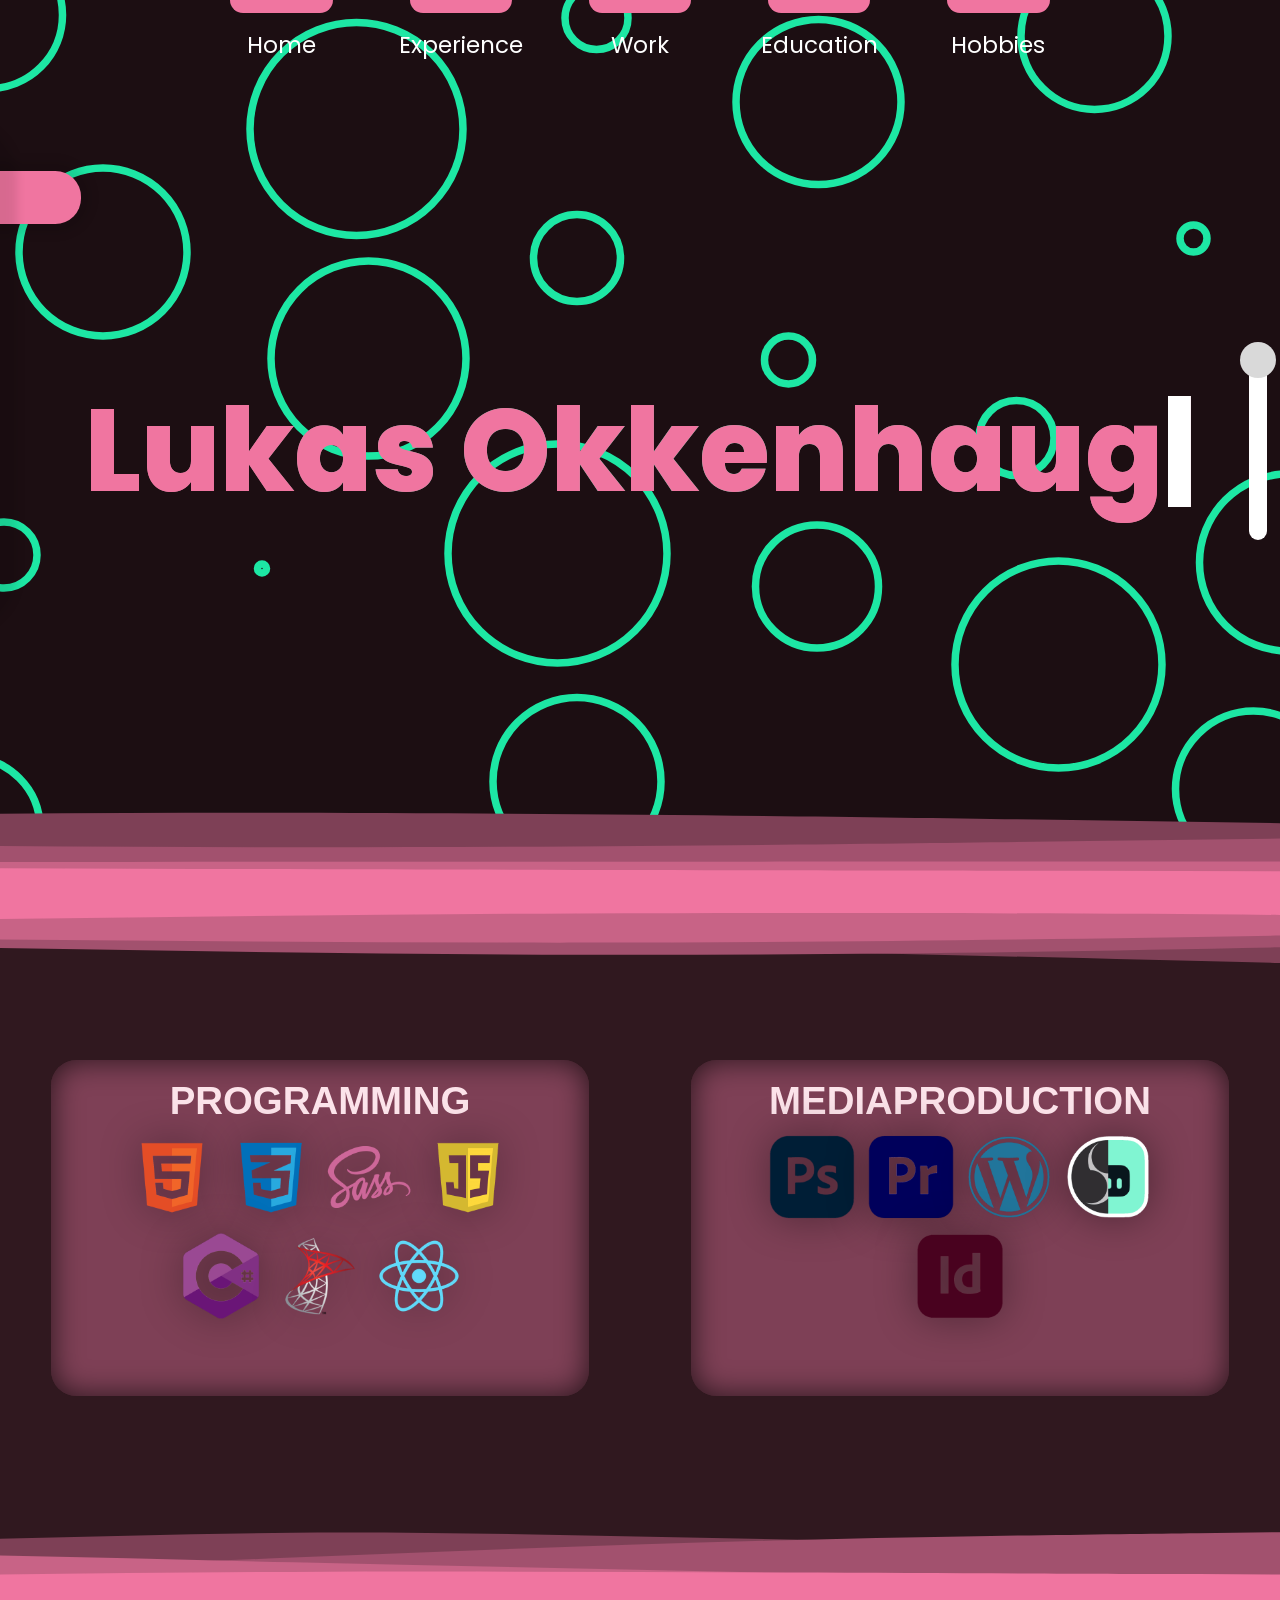
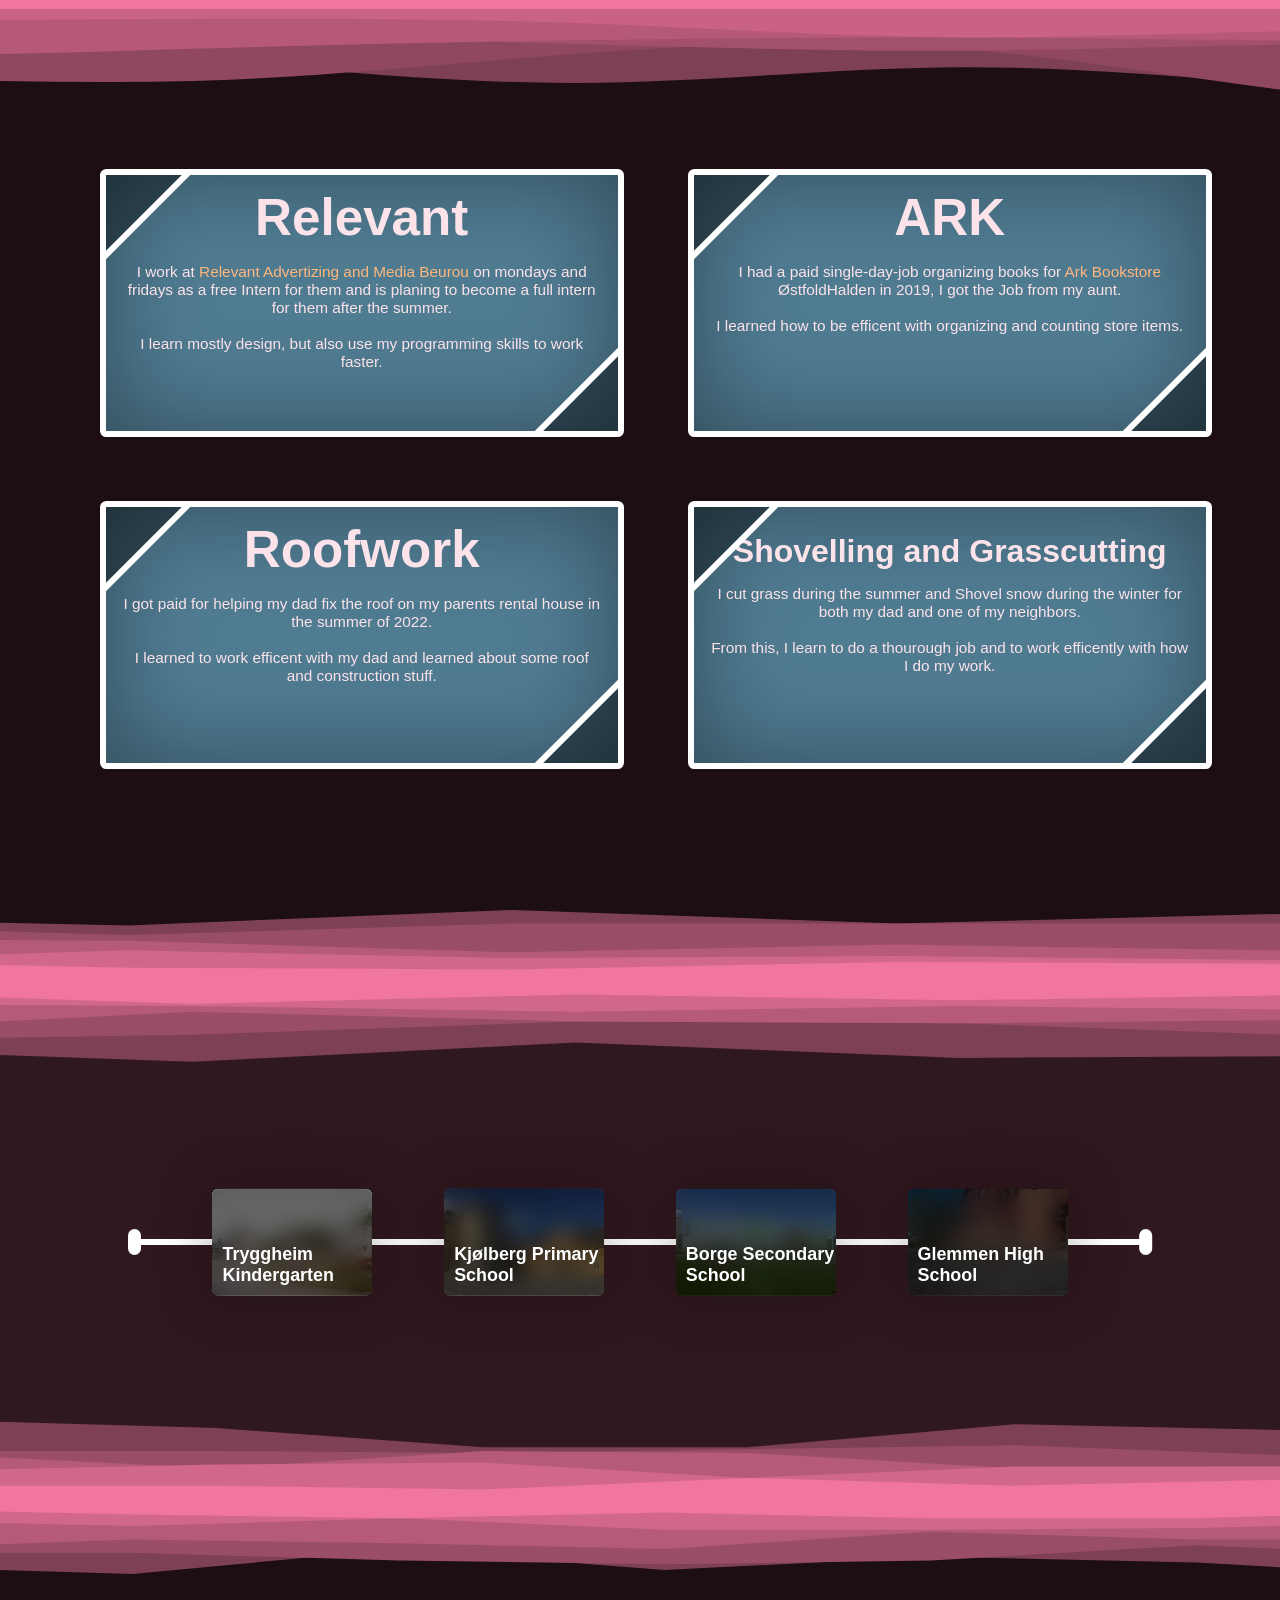
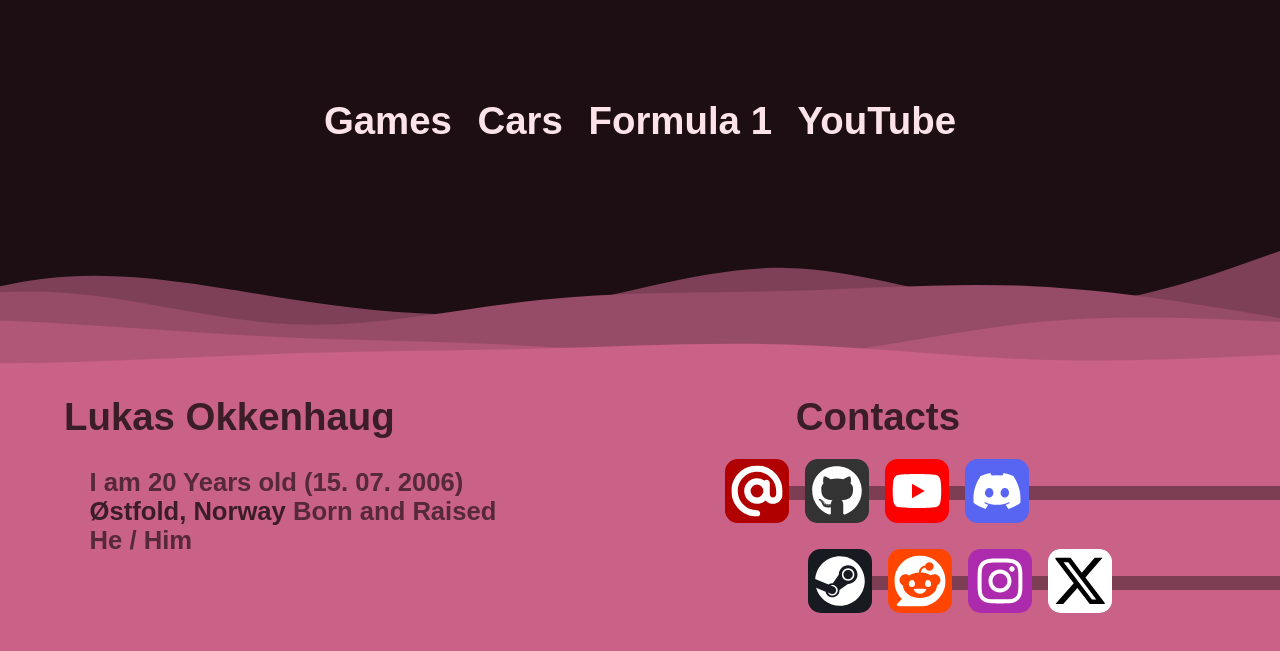
==== commit 82997730: "Made education look better" ====
--- a/index.html
+++ b/index.html
@@ -285,26 +285,32 @@
         <article id='Education'>
           <img class='transition' alt='transition6' src="./img/transitions/education-hobbies.svg"/>
           <img class='transition' alt='transition7' src="./img/transitions/work-education2.svg"/>
-    
+
           <section>
-            <div class='line'>
-              <div class='endline'></div>
-              <a class='school' href="https://tryggheim-halden.barnehage.no/" target="_blank" rel="noreferrer">
-                <img src="./img/education/tryggheim.jpg" alt='school1'/>
-                <h1>Tryggheim Barnehage <br> 2009 - 2012</h1>
-              </a>
-              <a class='school' href="https://www.fredrikstad.kommune.no/skoler/kjolberg-skole/" target="_blank" rel="noreferrer">
-                <img src="./img/education/kjolberg.jpg" alt='school2'/>
-                <h1>Kjølberg School <br> 2012 - 2019</h1>
-              </a>
-              <a class='school' href="https://www.fredrikstad.kommune.no/skoler/borge-uskole/" target="_blank" rel="noreferrer">
-                <img src="./img/education/Borge.jpg" alt='school3'/>
-                <h1>Borge Secondary School <br> 2019 - 2022</h1>
-              </a>
-              <a class='school' href="https://viken.no/glemmen-vgs/" target="_blank" rel="noreferrer">
-                <img src="./img/education/glemmen.jpg" alt='school4'/>
-                <h1>Glemmen High School <br> 2022 - 2024</h1>
-              </a>
+            <div class="line">
+              <div class="endline"></div>
+              <div class="schools">
+                  <a class="school" href="https://tryggheim-halden.barnehage.no/" target="_blank" rel="noreferrer">
+                      <h1>2009 - 2012</h1>
+                      <img src="./img/education/tryggheim.jpg" alt="school1">
+                      <div></div> <h1>Tryggheim Kindergarten</h1>
+                  </a>
+                  <a class="school" href="https://www.fredrikstad.kommune.no/skoler/kjolberg-skole/" target="_blank" rel="noreferrer">
+                      <h1>2012 - 2019</h1>
+                      <img src="./img/education/kjolberg.jpg" alt="school2">
+                      <div></div> <h1>Kjølberg Primary School</h1>
+                  </a>
+                  <a class="school" href="https://www.fredrikstad.kommune.no/skoler/borge-uskole/" target="_blank" rel="noreferrer">
+                      <h1>2019 - 2022</h1>
+                      <img src="./img/education/Borge.jpg" alt="school3">
+                      <div></div> <h1>Borge Secondary School</h1>
+                  </a>
+                  <a class="school" href="https://viken.no/glemmen-vgs/" target="_blank" rel="noreferrer">
+                      <h1>2022 - 2024</h1>
+                      <img src="./img/education/glemmen.jpg" alt="school4">
+                      <div></div> <h1>Glemmen High School</h1>
+                  </a>
+              </div>
             </div>
           </section>
         </article>
--- a/css/index.css
+++ b/css/index.css
@@ -235,8 +235,7 @@
 
 article {
 	position: relative;
-	padding-top: 12.5vw;
-	padding-bottom: 16.6666666667vw;
+	padding: 12.5vw 0 16.6666666667vw 0;
 	margin: 0;
 	width: 100vw;
 	overflow-x: hidden;
@@ -519,75 +518,96 @@
 }
 
 #Education {
+	padding: 10vw 0 10vw 0;
+
 	section {
 		.line {
 			position: relative;
 			margin: 10vw;
 			width: 80vw;
-			aspect-ratio: 80/1;
+			aspect-ratio: 160/1;
 			background: white;
+			
 			.endline {
-				height: 5vw;
-				aspect-ratio: 1/5;
-				border-radius: 0.2vw;
+				height: 2vw;
+				aspect-ratio: 1/2;
+				border-radius: 9em;
 				position: absolute;
 				background: white;
-				top: -2vw;
-				transition: 800ms;
-				transition-delay: 2s;
+				top: -.75vw;
 				box-shadow: 79vw 0 white;
 			}
-			&:hover {
-				.endline {
-					margin-left: -1vw;
-					box-shadow: 81vw 0 white;
-					transition: 400ms;
-				}
-			}
-			.school {
+
+			.schools {
+				width: 100%;
+				display: flex;
+				justify-content: center;
+				gap: 7%;
 				position: absolute;
-				left: 10%;
-				img {
-					position: absolute;
-					width: 10vw;
-					overflow: hidden;
-					top: -10vw;
-					left: 2.5vw;
-					scale: 1.0001;
-					border-radius: 0.5vw;
-					box-shadow: 0 0 50px 10px rgba(0, 0, 0, 0.4);
-					transition: 400ms;
-				}
-				h1 {
-					position: absolute;
-					width: 15vw;
-					top: 5vw;
-					scale: 1.000001;
-					color: #FCE3EA;
-					font-size: 1.2vw;
-				}
-				&:nth-child(odd) {
+				top: 50%;
+				transform: translateY(-50%);
+
+				.school {
+					position: relative;
+					display: flex;
+					flex-direction: column;
+					align-items: left;
+					width: 12.5vw;
+
+					h1 {
+						font-size: 1.4vw;
+						color: white;
+						text-align: left;
+						margin: 0;
+						width: 100%;
+						position: absolute;
+						left: 10px;
+
+						&:first-child{
+							position: absolute;
+							top: -0px;
+							transition: 400ms;
+							
+
+							&::after {
+								content: " ➜ ";
+							}
+						}
+						&:last-child {
+							bottom: 10px;
+							transition: 400ms;
+						}
+					}
+					div {
+						width: 100%;
+						aspect-ratio: 1.5 / 1;
+						border-radius: 0.5vw;
+						text-align: center;
+						background: rgba(0, 0, 0, 0.6);
+						backdrop-filter: blur(10px);
+						transition: 400ms;
+					}
 					img {
-						top: 5vw;
-					}
-					h1 {
-						top: -10vw;
-					}
-				}
-				&:nth-child(3) {
-					left: 30%;
-				}
-				&:nth-child(4) {
-					left: 50%;
-				}
-				&:nth-child(5) {
-					left: 75%;
-				}
-				&:hover {
-					img {
-						scale: 1.1;
-						transition: 1200ms;
-						box-shadow: 0 0 50px 20px rgba(0, 0, 0, 0.3);
+						width: 100%;
+						aspect-ratio: 1.5 / 1;
+						border-radius: 0.5vw;
+						box-shadow: 0 0 50px 10px rgba(0, 0, 0, 0.2);
+						position: absolute;
+					}
+
+					&:hover {
+						h1 {
+							&:first-child{
+								top: -35px;
+							}
+							&:last-child {
+								bottom: -70px;
+							}
+						}
+						div {
+							opacity: 0;
+							transition: 800ms;
+						}
 					}
 				}
 			}
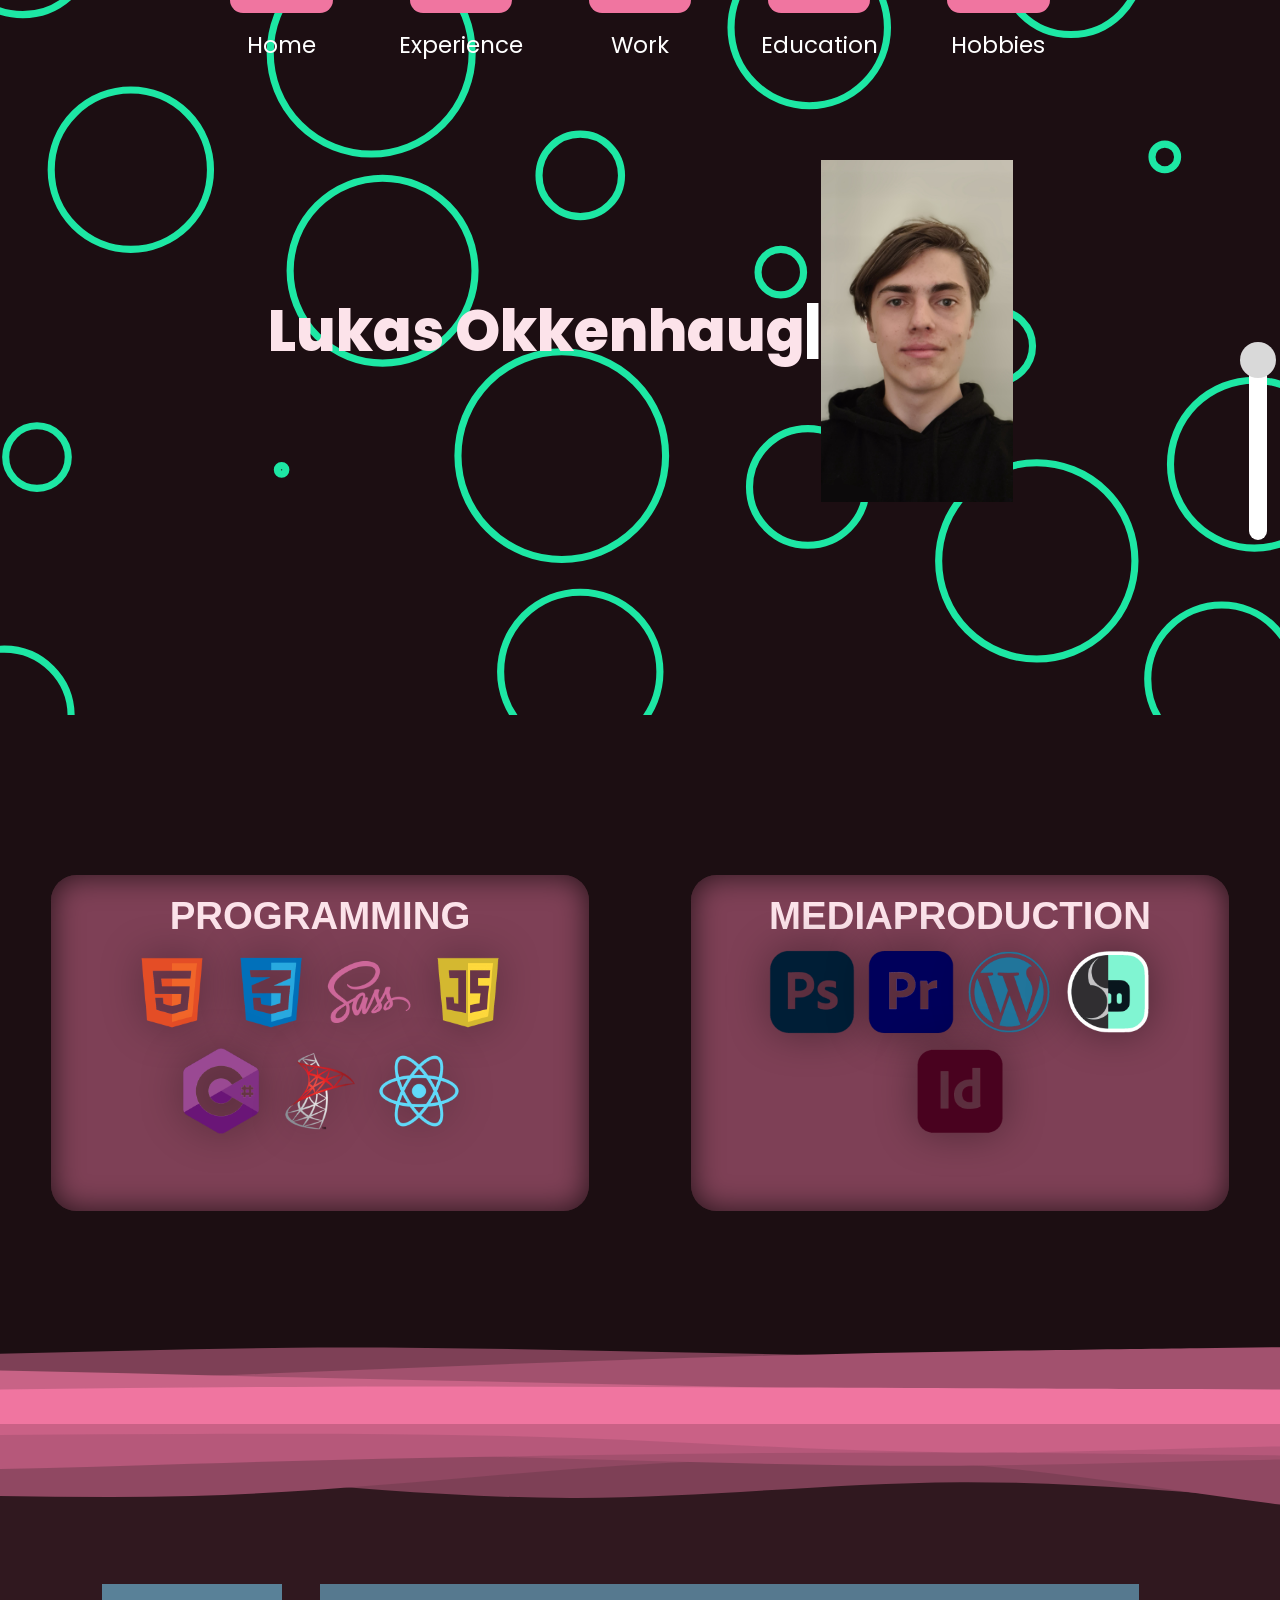
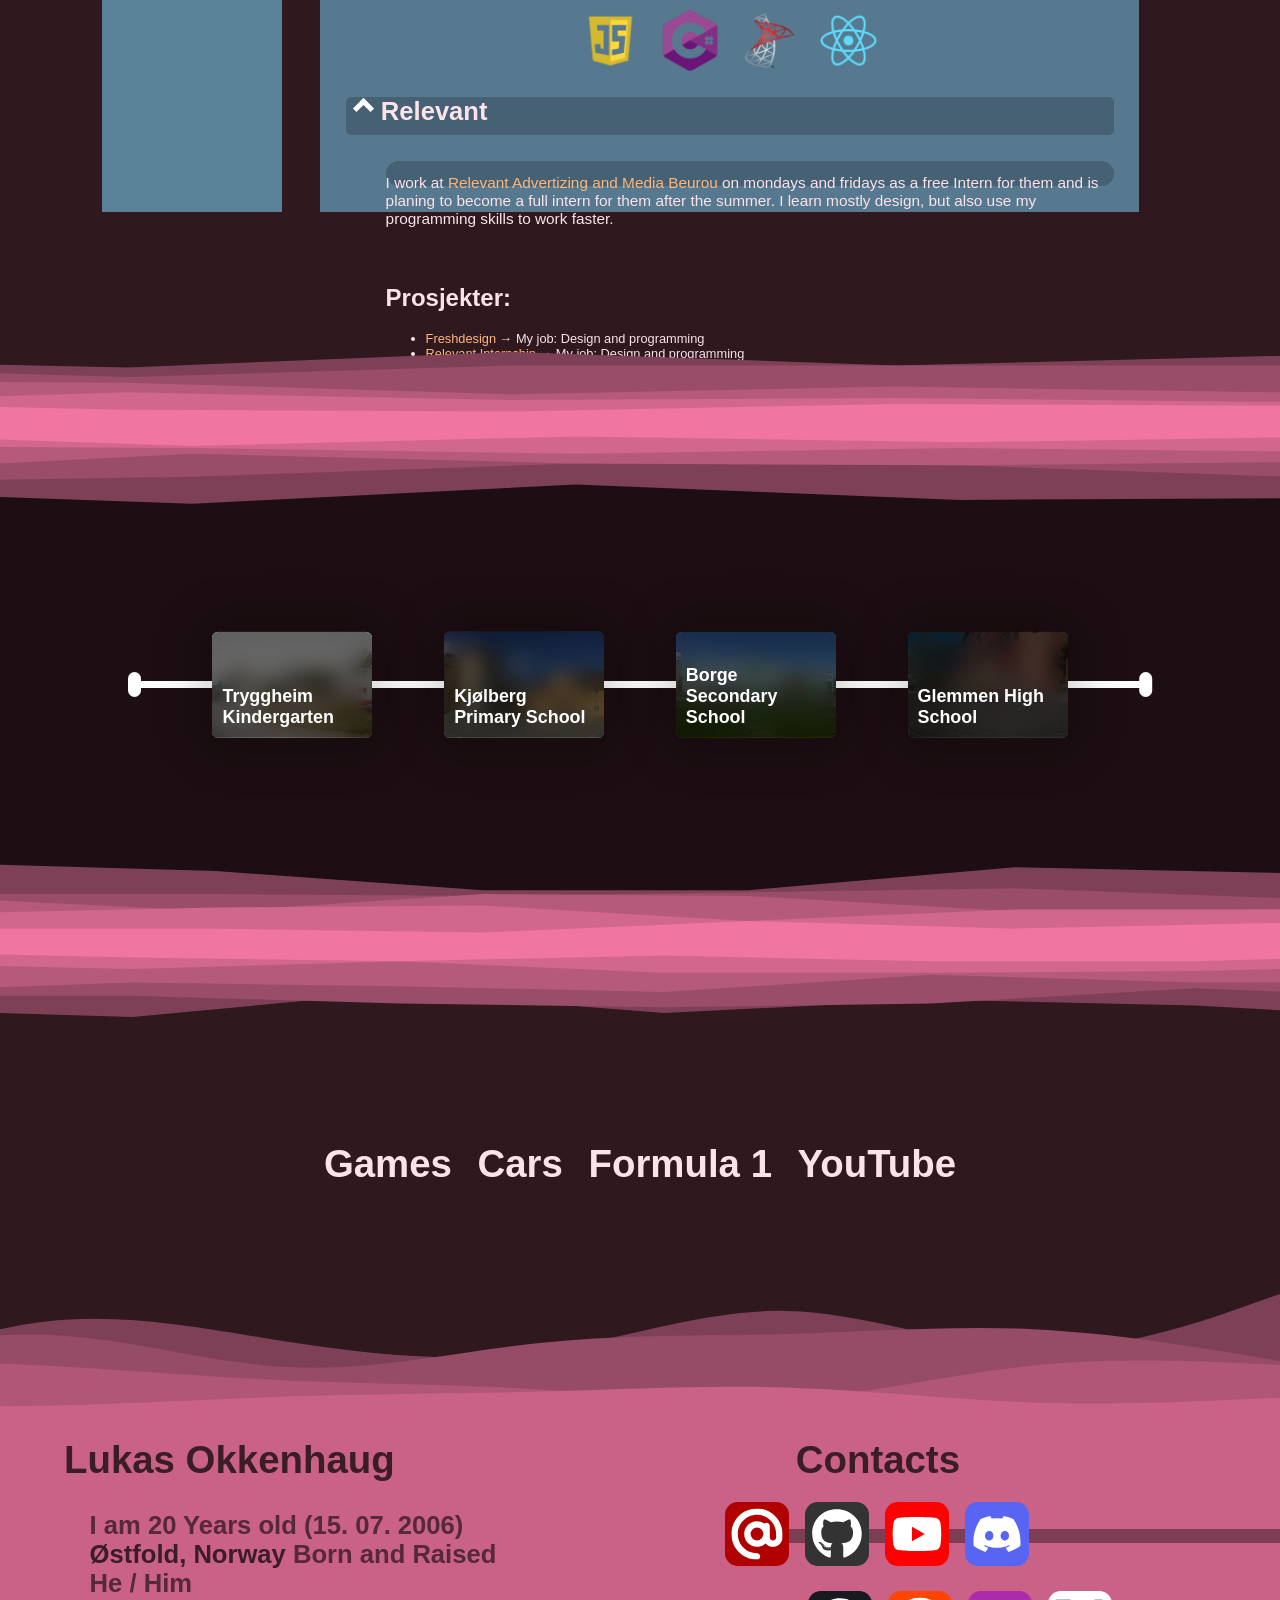
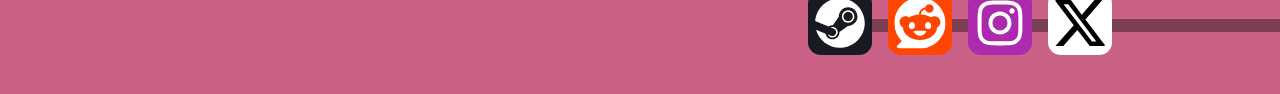
==== commit bc9921ef: "This update is temporary, capish?" ====
--- a/index.html
+++ b/index.html
@@ -4,6 +4,7 @@
     <meta charset="UTF-8">
     <meta name="viewport" content="width=device-width, initial-scale=1.0">
     <link rel="shortcut icon" href="./img/favicon.ico" type="image/x-icon">
+    <script src="https://kit.fontawesome.com/d11723fac3.js" crossorigin="anonymous"></script>
     <link rel="stylesheet" href="./css/index.css">
     <title>Webpage</title>
 </head>
@@ -44,22 +45,15 @@
           </a>
         </nav>
     
-        <div class='me'>
-          <p></p>
-          <div></div>
-        </div>
-    
         <header class="App-header">
-          <img class='transition' alt='transition1' src="./img/transitions/header-experience.svg"/>
-          <section id="typeName">
-            <h1>Lukas</h1>
-            <h2>Meg</h2>
-          </section>
+          <h1>Lukas</h1>
+          <img src="./img/me.jpg" alt="Me">
         </header>
+
+        <div id="Employment"></div>
     
         <article id='Experience'>
           <img class='transition' alt='transition2' src="./img/transitions/experience-work.svg"/>
-          <img class='transition' alt='transition3' src="./img/transitions/header-experience2.svg"/>
           <section style="width: 100%">
             <div class='container programming'>
               <h1>PROGRAMMING</h1>
@@ -250,13 +244,47 @@
         <article id='Work'>
           <img class='transition' alt='transition5' src="./img/transitions/work-education.svg"/>
           <img class='transition' alt='transition4' src="./img/transitions/experience-work2.svg"/>
-          <div class='window'>
-            <div class='blur'></div><div class='blurT'></div>
-            <div class='plank'></div><div class='plankT'></div>
-            <h1>Relevant</h1>
-            <p>I work at <a href='https://relevant.no/' target='_blank' rel='noreferrer'>Relevant Advertizing and Media Beurou </a> 
-              on mondays and fridays as a free Intern for them and is planing to become a full intern for them after the summer.
-              <br><br>I learn mostly design, but also use my programming skills to work faster. </p>
+          <div class="works">
+            <i class="fa-solid fa-code"></i>
+            <i class="fa-solid fa-wand-magic-sparkles"></i>
+            <i class="fa-solid fa-hammer"></i>
+          </div>
+          <div class='window programmimg'>
+            <div class="imgs">
+              <img src="./img/experience/js-min.png" alt='Js' />
+                <img src="./img/experience/csharp-min.png" alt='Csharp' />
+                <img src="./img/experience/mysql-min.png" alt='Sql' />
+                <img src="./img/experience/react-min.png" alt='React' />
+            </div>
+            <section class="closed">
+              <h1>Relevant</h1>
+              <div class="desc">
+                <p>
+                  I work at <a href='https://relevant.no/' target='_blank' rel='noreferrer'>Relevant Advertizing and Media Beurou </a> 
+                  on mondays and fridays as a free Intern for them and is planing to become a full intern for them after the summer.
+                  I learn mostly design, but also use my programming skills to work faster.
+                </p><br><br>
+                <h2>Prosjekter: </h2>
+                <ul>
+                  <li>
+                    <a href="https://freshdesign.relevantnettside.no" target="_blank">Freshdesign</a>
+                    →
+                    My job: Design and programming
+                  </li>
+                  <li>
+                    <a href="https://internship.relevantnettside.no" target="_blank">Relevant Internship</a>
+                    →
+                    My job: Design and programming
+                  </li>
+                  <li>
+                    <a href="https://powermec.relevantnettside.no" target="_blank">Powermec Se</a> + 
+                    <a href="https://powermec-norsk.relevantnettside.no" target="_blank">Powermec No</a>
+                    →
+                    My job: Adjustments and some design
+                  </li>
+                </ul>
+              </div>
+            </section>
           </div>
           <div class='window'>
             <div class='blur'></div><div class='blurT'></div>
--- a/css/index.css
+++ b/css/index.css
@@ -140,48 +140,6 @@
 	}
 }
 
-.me {
-	position: fixed;
-	top: 15vh;
-	left: calc(-33.3333333333vh - 1vw);
-	transition: 1600ms;
-	z-index: 99;
-	cursor: pointer;
-	p {
-		background-image: url("../img/me.jpg");
-		height: 50vh;
-		aspect-ratio: 1/1.5;
-		background-size: cover;
-		border-radius: 0 2vw 2vw 0;
-		outline: solid 1vw #f075a0;
-		border-left: none;
-		box-shadow: 0 0 10px 30px rgba(0, 0, 0, 0.1);
-		z-index: 9999;
-	}
-	div {
-		position: absolute;
-		height: 2.5vh;
-		width: calc(33.3333333333vh + 5vw);
-		background: #f075a0;
-		box-shadow: 0 0 10px 10px rgba(0, 0, 0, 0.1);
-		border-radius: 2vw;
-		left: 0;
-		top: 7.5%;
-		z-index: -1;
-		transition: 1600ms;
-		padding: 5%;
-		font-family: Arial, Helvetica, sans-serif;
-	}
-	&:hover {
-		left: 0;
-		transition: 800ms;
-		div {
-			left: -35.5vh;
-			transition: 800ms;
-		}
-	}
-}
-
 header { transition: 800ms; }
 .spatter2 { background-image: url("../img/spatter/spatter2.svg") }
 .spatter1 { background-image: url("../img/spatter/spatter1.svg") }
@@ -233,80 +191,43 @@
 	}
 }
 
-article {
+article, header {
 	position: relative;
 	padding: 12.5vw 0 16.6666666667vw 0;
 	margin: 0;
 	width: 100vw;
 	overflow-x: hidden;
-	&:nth-child(even) {
+	&:nth-child(odd) {
 		background: #30181f;
 	}
 }
 
 .App-header {
-	min-height: 100vh;
-	width: 100vw;
 	display: flex;
-	flex-direction: column;
+	flex-direction: row;
 	align-items: center;
 	justify-content: center;
 	background-size: cover;
 	background-position: center;
 	overflow-x: hidden;
-	transition: 800ms ease-out;
-	position: relative;
-	#typeName {
-		div {
-			position: absolute;
-			width: 100%;
-			height: 100%;
-		}
-		.transition {
-			animation: none;
-		}
-		h1 {
-			font-family: "poppins";
-			font-weight: 800;
-			background: linear-gradient(to right, #f075a0, #1de7a4, #f075a0);
-			-webkit-background-clip: text;
-			background-clip: text;
-			-webkit-text-fill-color: #F075A0;
-			font-size: 9vw;
-			margin: 0;
-			z-index: 1;
-			span {
-				&::selection {
-					-webkit-text-fill-color: transparent;
-					background: transparent;
-				}
-			}
-			&::after {
-				content: "|";
-				-webkit-text-fill-color: white;
-				animation-duration: 1.5s;
-				animation-iteration-count: infinite;
-				animation-timing-function: linear;
-				animation-name: cursor-appear;
-			}
-		}
-		h1.typed {
-			&::after {
-				content: "";
-				-webkit-text-fill-color: white;
-				animation-duration: 1.5s;
-				animation-iteration-count: infinite;
-				animation-timing-function: linear;
-				animation-name: cursor-appear;
-			}
-		}
-		h2 {
-			margin: 0;
-			font-family: "poppins";
-			font-weight: 500;
-			font-size: 4vw;
-			z-index: 1;
-		}
+
+	h1 {
+		font-family: "poppins";
+		font-weight: 800;
+		font-size: 4.5vw;
+		margin: 0;
+
+		&::after {
+			content: "|";
+			-webkit-text-fill-color: white;
+			animation-duration: 1.5s;
+			animation-iteration-count: infinite;
+			animation-timing-function: linear;
+			animation-name: cursor-appear;
+		}
+	}
+	img {
+		width: 15vw;
 	}
 }
 
@@ -408,111 +329,91 @@
 }
 
 #Work {
-	display: grid;
-	grid-template-columns: auto auto;
-	column-gap: 5vw;
-	row-gap: 5vw;
+	display: flex;
 	justify-content: center;
-	align-items: center;
+
+	.works {
+		width: 10vw;
+		padding: 2vw;
+		background: rgba(124, 218, 255, 0.541);
+	}
+
 	.window {
-		width: 40vw;
-		aspect-ratio: 2/1;
-		background: rgba(124, 218, 255, 0.541);
-		border: solid 0.5vw white;
-		overflow: hidden;
+		display: none;
+		padding: 2vw;
+		width: 60vw;
+		height: fit-content;
+		background: rgba(124, 218, 255, 0.5);
 		position: relative;
 		margin-inline: 3%;
-		box-shadow: inset 0 0 100px rgba(0, 0, 0, 0.4);
-		border-radius: 0.5vw;
-		transition: 1600ms;
+
+		.imgs {
+			display: flex;
+			justify-content: center;
+			gap: 18px;
+			img {
+				width: 8%;
+			}
+		}
+		section {
+			h1 {
+				height: 3vw;
+				background: rgba(0, 0, 0, 0.2);
+				text-align: left;
+				font-size: 2vw;
+				padding-left: .8vw;
+				cursor: pointer;
+				border-radius: .4vw;
+			}
+
+			h1::before {
+				content: " ";
+				display: inline-block;
+				width: 10px;
+				aspect-ratio: 1;
+				rotate: -45deg;
+				border-left: solid 5px white;
+				border-bottom: solid 5px white;
+				margin: 0 10px 8px 0;
+			}
+			
+			.desc {
+				margin-left: 40px;
+				p {	margin: 0; }
+				display: block;
+				text-align: left;
+				background: rgba(0, 0, 0, 0.2);
+				padding: 1vw;
+				border-radius: 1vw;
+				margin-right: 0;
+			}
+			li {
+				font-size: 1vw;
+			}
+		}
+		section.closed {
+			h1::before {
+				rotate: 135deg;
+				margin: 0 10px 4px 0;
+			}
+			.desc { 
+				height: 0; 
+				padding: 1vw 0; 
+			}
+		}
+
+		&:nth-child(4) {
+			display: block;
+		}
+
 		a {
 			color: rgb(255, 183, 124);
 		}
-		h1 {
-			font-size: 4vw;
-			margin: 1vw 0 0 0;
-			transition: 1600ms;
-		}
-		&:nth-child(6) {
-			h1 {
-				font-size: 2.5vw;
-				margin: 2vw 0 0 0;
-			}
-		}
+
 		p {
 			font-size: 1.2vw;
 			margin: 3%;
 			transition: 1600ms;
-		}
-		.blur {
-			z-index: 2;
-			background: rgba(0, 0, 0, 0.4);
-			transition: 500ms;
-			width: 20%;
-			top: -67.5%;
-			rotate: 45deg;
-			height: 100%;
-			left: 0;
-			position: absolute;
-		}
-		.blurT {
-			z-index: 2;
-			background: rgba(0, 0, 0, 0.4);
-			transition: 500ms;
-			width: 20%;
-			bottom: -67.5%;
-			rotate: 45deg;
-			height: 100%;
-			right: 0;
-			position: absolute;
-		}
-		.plank {
-			border-right: solid 0.5vw white;
-			z-index: 3;
-			transition: 500ms;
-			width: 0%;
-			height: 100%;
-			left: 0;
-			top: -20%;
-			position: absolute;
-			rotate: 45deg;
-		}
-		.plankT {
-			border-right: solid 0.5vw white;
-			z-index: 3;
-			transition: 500ms;
-			width: 0%;
-			height: 100%;
-			right: 0;
-			bottom: -20%;
-			position: absolute;
-			rotate: 45deg;
-		}
-		&:hover {
-			.blur {
-				top: -80%;
-				transition: 800ms;
-			}
-			.plank {
-				left: -6%;
-				transition: 800ms;
-			}
-			.blurT {
-				bottom: -80%;
-				transition: 800ms;
-			}
-			.plankT {
-				right: -6%;
-				transition: 800ms;
-			}
-			h1 {
-				opacity: 1;
-				transition: 800ms;
-			}
-			p {
-				opacity: 1;
-				transition: 800ms;
-			}
 		}
 	}
 }
@@ -559,9 +460,9 @@
 						color: white;
 						text-align: left;
 						margin: 0;
-						width: 100%;
+						width: calc(100% - 20px);
 						position: absolute;
-						left: 10px;
+						padding: 0 10px;
 
 						&:first-child{
 							position: absolute;
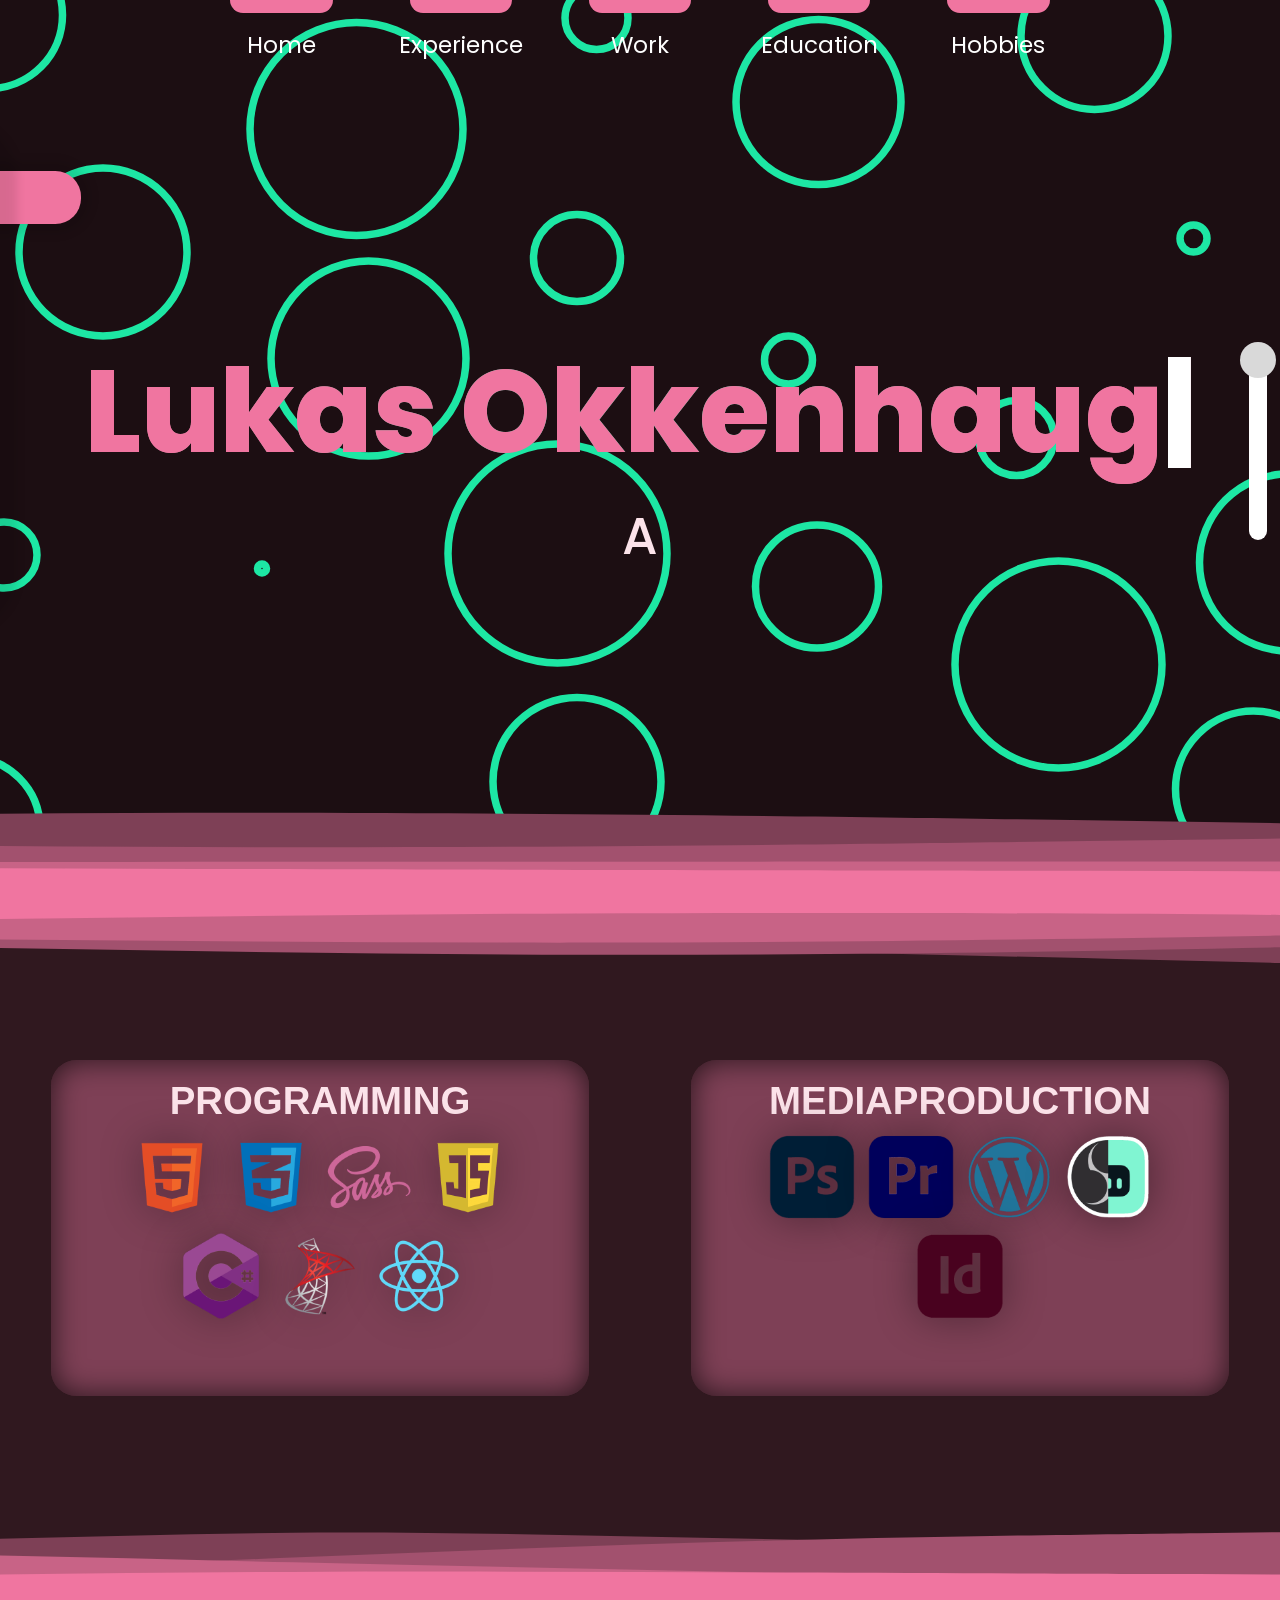
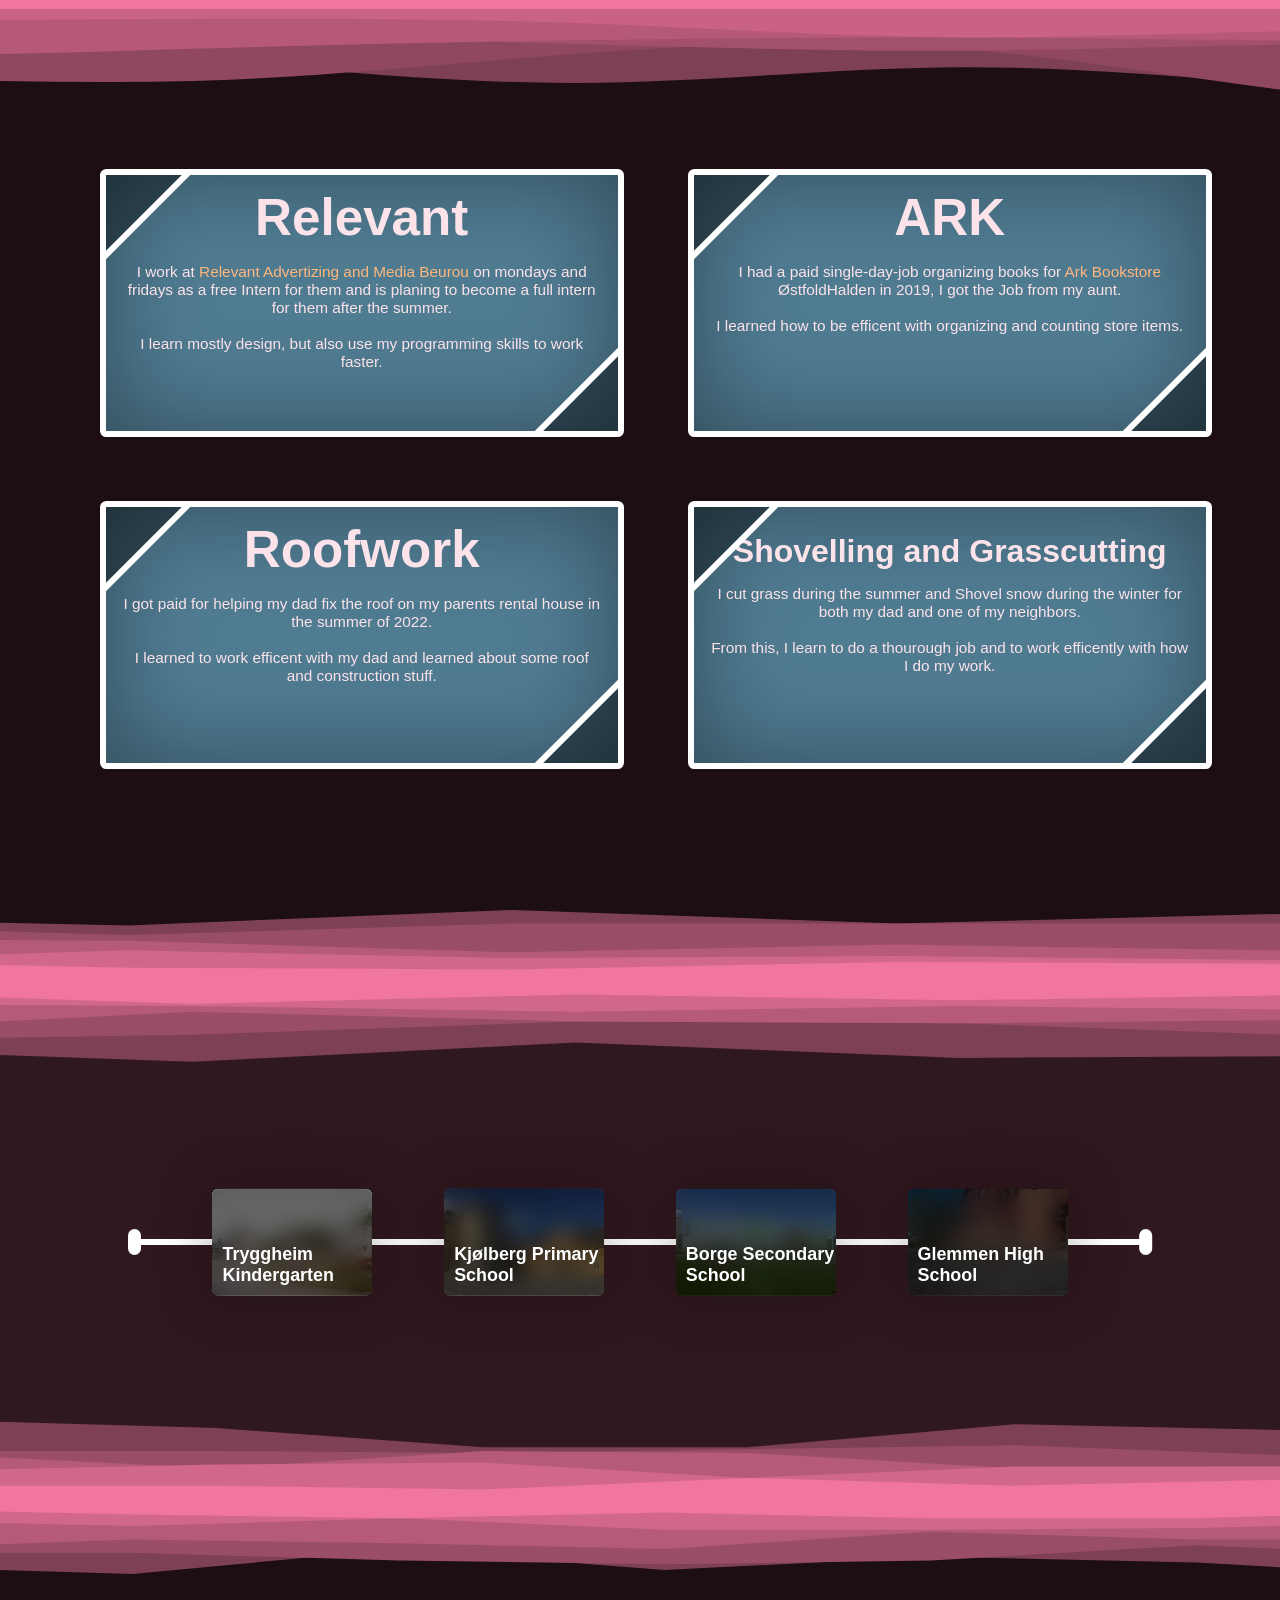
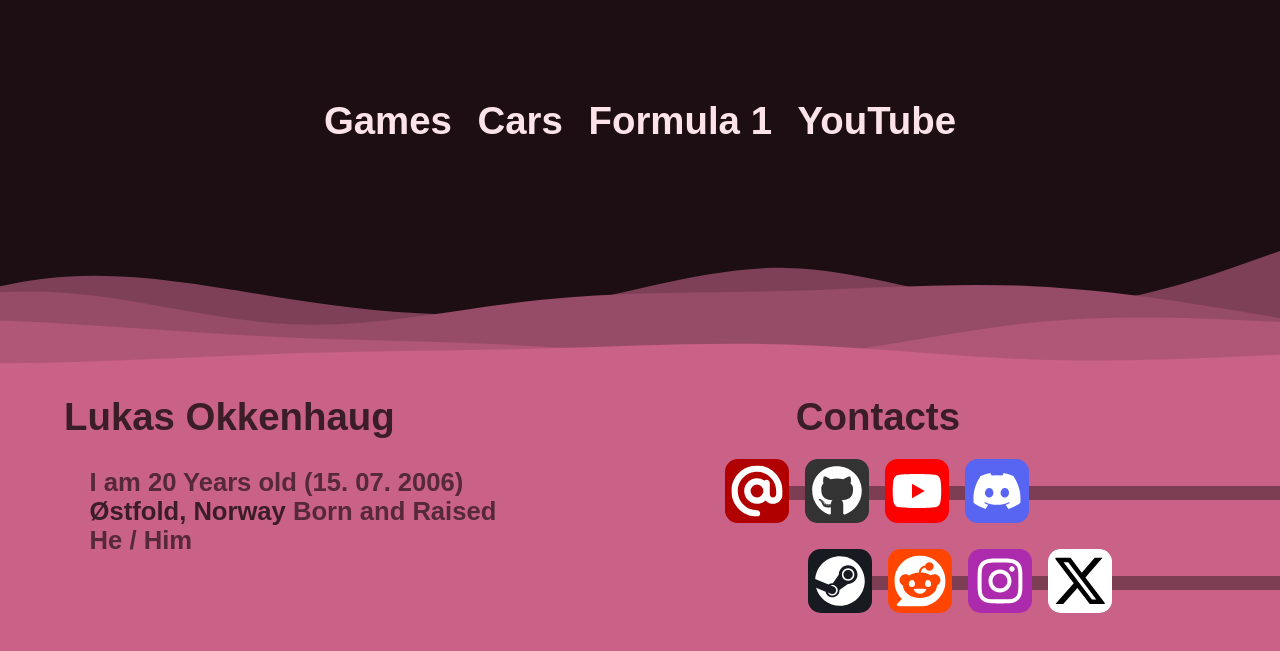
==== commit 35054ac3: "Revert "This update is temporary, capish?" This reverts commit bc9921ef3cd4b0217b7dd7a9681c5ad7b4a0d" ====
--- a/index.html
+++ b/index.html
@@ -4,7 +4,6 @@
     <meta charset="UTF-8">
     <meta name="viewport" content="width=device-width, initial-scale=1.0">
     <link rel="shortcut icon" href="./img/favicon.ico" type="image/x-icon">
-    <script src="https://kit.fontawesome.com/d11723fac3.js" crossorigin="anonymous"></script>
     <link rel="stylesheet" href="./css/index.css">
     <title>Webpage</title>
 </head>
@@ -45,15 +44,22 @@
           </a>
         </nav>
     
+        <div class='me'>
+          <p></p>
+          <div></div>
+        </div>
+    
         <header class="App-header">
-          <h1>Lukas</h1>
-          <img src="./img/me.jpg" alt="Me">
+          <img class='transition' alt='transition1' src="./img/transitions/header-experience.svg"/>
+          <section id="typeName">
+            <h1>Lukas</h1>
+            <h2>Meg</h2>
+          </section>
         </header>
-
-        <div id="Employment"></div>
     
         <article id='Experience'>
           <img class='transition' alt='transition2' src="./img/transitions/experience-work.svg"/>
+          <img class='transition' alt='transition3' src="./img/transitions/header-experience2.svg"/>
           <section style="width: 100%">
             <div class='container programming'>
               <h1>PROGRAMMING</h1>
@@ -244,47 +250,13 @@
         <article id='Work'>
           <img class='transition' alt='transition5' src="./img/transitions/work-education.svg"/>
           <img class='transition' alt='transition4' src="./img/transitions/experience-work2.svg"/>
-          <div class="works">
-            <i class="fa-solid fa-code"></i>
-            <i class="fa-solid fa-wand-magic-sparkles"></i>
-            <i class="fa-solid fa-hammer"></i>
-          </div>
-          <div class='window programmimg'>
-            <div class="imgs">
-              <img src="./img/experience/js-min.png" alt='Js' />
-                <img src="./img/experience/csharp-min.png" alt='Csharp' />
-                <img src="./img/experience/mysql-min.png" alt='Sql' />
-                <img src="./img/experience/react-min.png" alt='React' />
-            </div>
-            <section class="closed">
-              <h1>Relevant</h1>
-              <div class="desc">
-                <p>
-                  I work at <a href='https://relevant.no/' target='_blank' rel='noreferrer'>Relevant Advertizing and Media Beurou </a> 
-                  on mondays and fridays as a free Intern for them and is planing to become a full intern for them after the summer.
-                  I learn mostly design, but also use my programming skills to work faster.
-                </p><br><br>
-                <h2>Prosjekter: </h2>
-                <ul>
-                  <li>
-                    <a href="https://freshdesign.relevantnettside.no" target="_blank">Freshdesign</a>
-                    →
-                    My job: Design and programming
-                  </li>
-                  <li>
-                    <a href="https://internship.relevantnettside.no" target="_blank">Relevant Internship</a>
-                    →
-                    My job: Design and programming
-                  </li>
-                  <li>
-                    <a href="https://powermec.relevantnettside.no" target="_blank">Powermec Se</a> + 
-                    <a href="https://powermec-norsk.relevantnettside.no" target="_blank">Powermec No</a>
-                    →
-                    My job: Adjustments and some design
-                  </li>
-                </ul>
-              </div>
-            </section>
+          <div class='window'>
+            <div class='blur'></div><div class='blurT'></div>
+            <div class='plank'></div><div class='plankT'></div>
+            <h1>Relevant</h1>
+            <p>I work at <a href='https://relevant.no/' target='_blank' rel='noreferrer'>Relevant Advertizing and Media Beurou </a> 
+              on mondays and fridays as a free Intern for them and is planing to become a full intern for them after the summer.
+              <br><br>I learn mostly design, but also use my programming skills to work faster. </p>
           </div>
           <div class='window'>
             <div class='blur'></div><div class='blurT'></div>
--- a/css/index.css
+++ b/css/index.css
@@ -140,6 +140,48 @@
 	}
 }
 
+.me {
+	position: fixed;
+	top: 15vh;
+	left: calc(-33.3333333333vh - 1vw);
+	transition: 1600ms;
+	z-index: 99;
+	cursor: pointer;
+	p {
+		background-image: url("../img/me.jpg");
+		height: 50vh;
+		aspect-ratio: 1/1.5;
+		background-size: cover;
+		border-radius: 0 2vw 2vw 0;
+		outline: solid 1vw #f075a0;
+		border-left: none;
+		box-shadow: 0 0 10px 30px rgba(0, 0, 0, 0.1);
+		z-index: 9999;
+	}
+	div {
+		position: absolute;
+		height: 2.5vh;
+		width: calc(33.3333333333vh + 5vw);
+		background: #f075a0;
+		box-shadow: 0 0 10px 10px rgba(0, 0, 0, 0.1);
+		border-radius: 2vw;
+		left: 0;
+		top: 7.5%;
+		z-index: -1;
+		transition: 1600ms;
+		padding: 5%;
+		font-family: Arial, Helvetica, sans-serif;
+	}
+	&:hover {
+		left: 0;
+		transition: 800ms;
+		div {
+			left: -35.5vh;
+			transition: 800ms;
+		}
+	}
+}
+
 header { transition: 800ms; }
 .spatter2 { background-image: url("../img/spatter/spatter2.svg") }
 .spatter1 { background-image: url("../img/spatter/spatter1.svg") }
@@ -191,43 +233,80 @@
 	}
 }
 
-article, header {
+article {
 	position: relative;
 	padding: 12.5vw 0 16.6666666667vw 0;
 	margin: 0;
 	width: 100vw;
 	overflow-x: hidden;
-	&:nth-child(odd) {
+	&:nth-child(even) {
 		background: #30181f;
 	}
 }
 
 .App-header {
+	min-height: 100vh;
+	width: 100vw;
 	display: flex;
-	flex-direction: row;
+	flex-direction: column;
 	align-items: center;
 	justify-content: center;
 	background-size: cover;
 	background-position: center;
 	overflow-x: hidden;
-
-	h1 {
-		font-family: "poppins";
-		font-weight: 800;
-		font-size: 4.5vw;
-		margin: 0;
-
-		&::after {
-			content: "|";
-			-webkit-text-fill-color: white;
-			animation-duration: 1.5s;
-			animation-iteration-count: infinite;
-			animation-timing-function: linear;
-			animation-name: cursor-appear;
-		}
-	}
-	img {
-		width: 15vw;
+	transition: 800ms ease-out;
+	position: relative;
+	#typeName {
+		div {
+			position: absolute;
+			width: 100%;
+			height: 100%;
+		}
+		.transition {
+			animation: none;
+		}
+		h1 {
+			font-family: "poppins";
+			font-weight: 800;
+			background: linear-gradient(to right, #f075a0, #1de7a4, #f075a0);
+			-webkit-background-clip: text;
+			background-clip: text;
+			-webkit-text-fill-color: #F075A0;
+			font-size: 9vw;
+			margin: 0;
+			z-index: 1;
+			span {
+				&::selection {
+					-webkit-text-fill-color: transparent;
+					background: transparent;
+				}
+			}
+			&::after {
+				content: "|";
+				-webkit-text-fill-color: white;
+				animation-duration: 1.5s;
+				animation-iteration-count: infinite;
+				animation-timing-function: linear;
+				animation-name: cursor-appear;
+			}
+		}
+		h1.typed {
+			&::after {
+				content: "";
+				-webkit-text-fill-color: white;
+				animation-duration: 1.5s;
+				animation-iteration-count: infinite;
+				animation-timing-function: linear;
+				animation-name: cursor-appear;
+			}
+		}
+		h2 {
+			margin: 0;
+			font-family: "poppins";
+			font-weight: 500;
+			font-size: 4vw;
+			z-index: 1;
+		}
 	}
 }
 
@@ -329,91 +408,111 @@
 }
 
 #Work {
-	display: flex;
+	display: grid;
+	grid-template-columns: auto auto;
+	column-gap: 5vw;
+	row-gap: 5vw;
 	justify-content: center;
-
-	.works {
-		width: 10vw;
-		padding: 2vw;
+	align-items: center;
+	.window {
+		width: 40vw;
+		aspect-ratio: 2/1;
 		background: rgba(124, 218, 255, 0.541);
-	}
-
-	.window {
-		display: none;
-		padding: 2vw;
-		width: 60vw;
-		height: fit-content;
-		background: rgba(124, 218, 255, 0.5);
+		border: solid 0.5vw white;
+		overflow: hidden;
 		position: relative;
 		margin-inline: 3%;
-
-		.imgs {
-			display: flex;
-			justify-content: center;
-			gap: 18px;
-			img {
-				width: 8%;
-			}
-		}
-		section {
-			h1 {
-				height: 3vw;
-				background: rgba(0, 0, 0, 0.2);
-				text-align: left;
-				font-size: 2vw;
-				padding-left: .8vw;
-				cursor: pointer;
-				border-radius: .4vw;
-			}
-
-			h1::before {
-				content: " ";
-				display: inline-block;
-				width: 10px;
-				aspect-ratio: 1;
-				rotate: -45deg;
-				border-left: solid 5px white;
-				border-bottom: solid 5px white;
-				margin: 0 10px 8px 0;
-			}
-			
-			.desc {
-				margin-left: 40px;
-				p {	margin: 0; }
-				display: block;
-				text-align: left;
-				background: rgba(0, 0, 0, 0.2);
-				padding: 1vw;
-				border-radius: 1vw;
-				margin-right: 0;
-			}
-			li {
-				font-size: 1vw;
-			}
-		}
-		section.closed {
-			h1::before {
-				rotate: 135deg;
-				margin: 0 10px 4px 0;
-			}
-			.desc { 
-				height: 0; 
-				padding: 1vw 0; 
-			}
-		}
-
-		&:nth-child(4) {
-			display: block;
-		}
-
+		box-shadow: inset 0 0 100px rgba(0, 0, 0, 0.4);
+		border-radius: 0.5vw;
+		transition: 1600ms;
 		a {
 			color: rgb(255, 183, 124);
 		}
-
+		h1 {
+			font-size: 4vw;
+			margin: 1vw 0 0 0;
+			transition: 1600ms;
+		}
+		&:nth-child(6) {
+			h1 {
+				font-size: 2.5vw;
+				margin: 2vw 0 0 0;
+			}
+		}
 		p {
 			font-size: 1.2vw;
 			margin: 3%;
 			transition: 1600ms;
+		}
+		.blur {
+			z-index: 2;
+			background: rgba(0, 0, 0, 0.4);
+			transition: 500ms;
+			width: 20%;
+			top: -67.5%;
+			rotate: 45deg;
+			height: 100%;
+			left: 0;
+			position: absolute;
+		}
+		.blurT {
+			z-index: 2;
+			background: rgba(0, 0, 0, 0.4);
+			transition: 500ms;
+			width: 20%;
+			bottom: -67.5%;
+			rotate: 45deg;
+			height: 100%;
+			right: 0;
+			position: absolute;
+		}
+		.plank {
+			border-right: solid 0.5vw white;
+			z-index: 3;
+			transition: 500ms;
+			width: 0%;
+			height: 100%;
+			left: 0;
+			top: -20%;
+			position: absolute;
+			rotate: 45deg;
+		}
+		.plankT {
+			border-right: solid 0.5vw white;
+			z-index: 3;
+			transition: 500ms;
+			width: 0%;
+			height: 100%;
+			right: 0;
+			bottom: -20%;
+			position: absolute;
+			rotate: 45deg;
+		}
+		&:hover {
+			.blur {
+				top: -80%;
+				transition: 800ms;
+			}
+			.plank {
+				left: -6%;
+				transition: 800ms;
+			}
+			.blurT {
+				bottom: -80%;
+				transition: 800ms;
+			}
+			.plankT {
+				right: -6%;
+				transition: 800ms;
+			}
+			h1 {
+				opacity: 1;
+				transition: 800ms;
+			}
+			p {
+				opacity: 1;
+				transition: 800ms;
+			}
 		}
 	}
 }
@@ -460,9 +559,9 @@
 						color: white;
 						text-align: left;
 						margin: 0;
-						width: calc(100% - 20px);
+						width: 100%;
 						position: absolute;
-						padding: 0 10px;
+						left: 10px;
 
 						&:first-child{
 							position: absolute;
